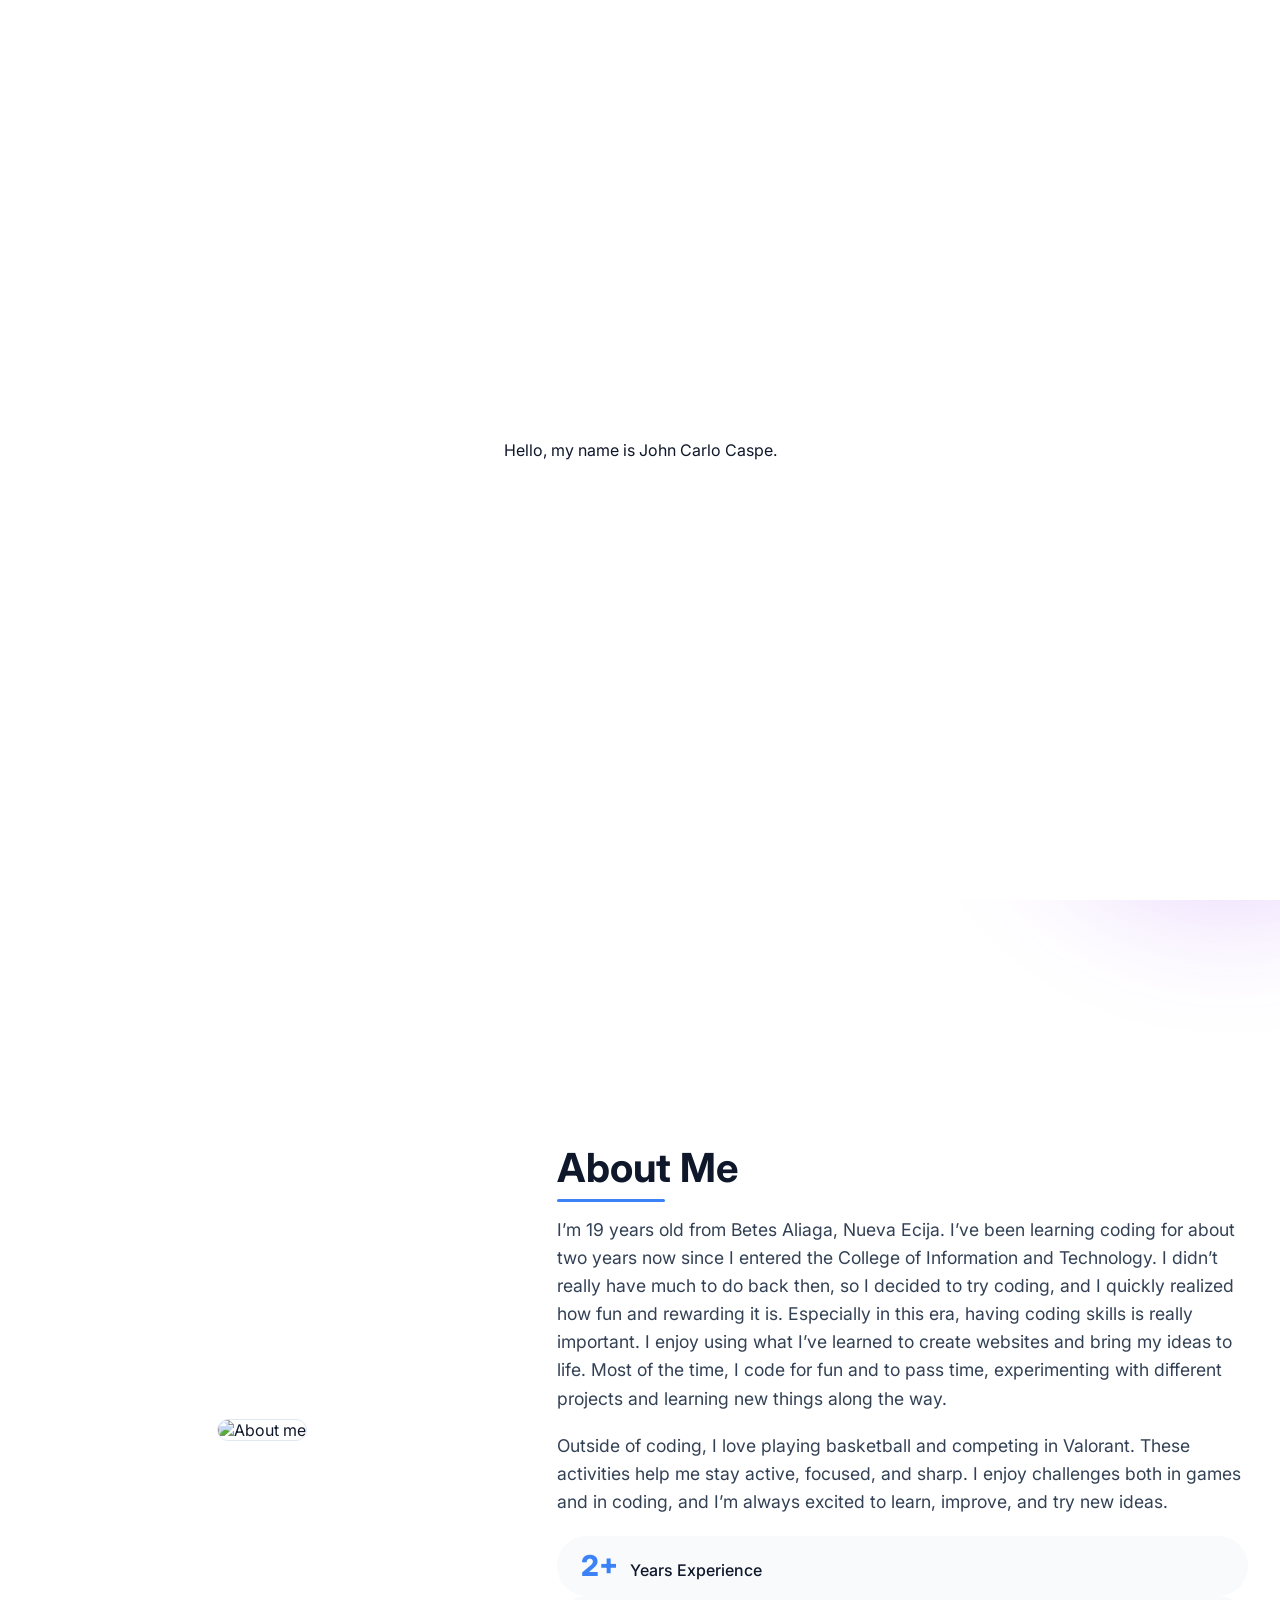
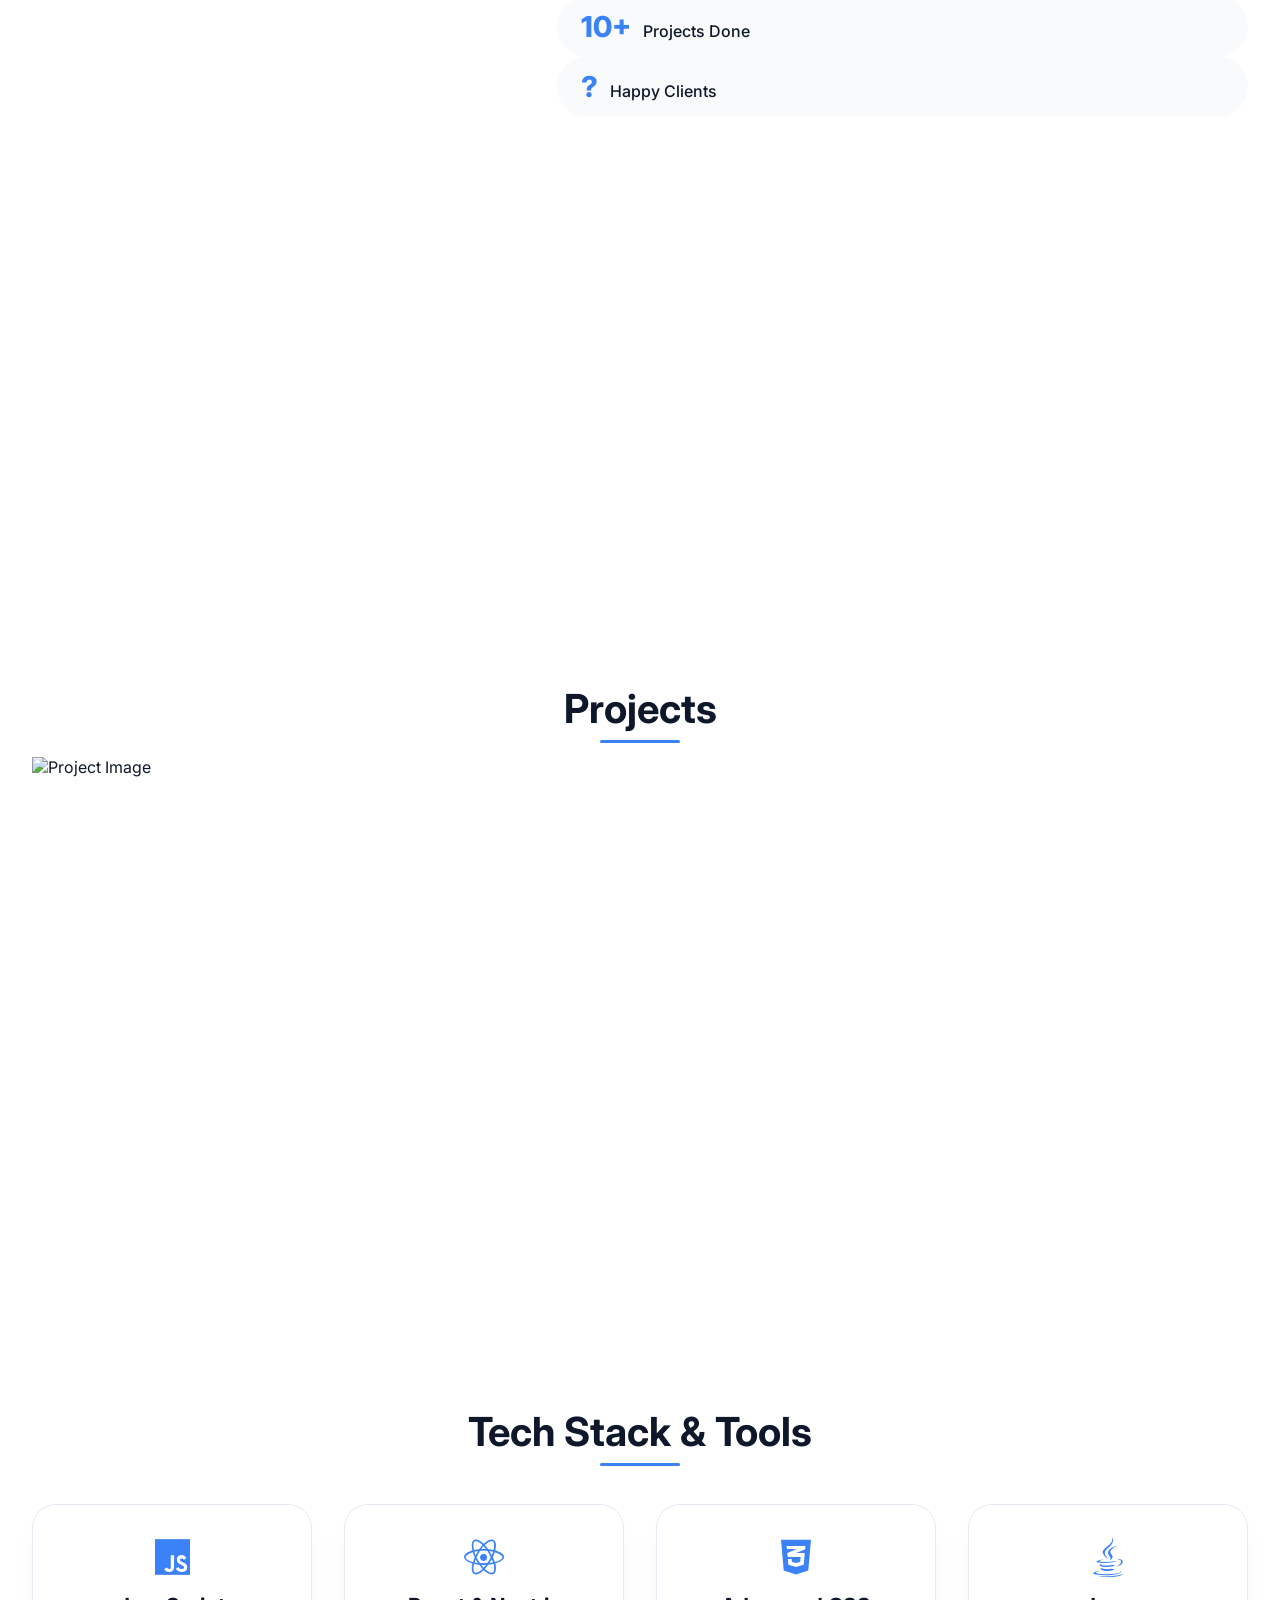
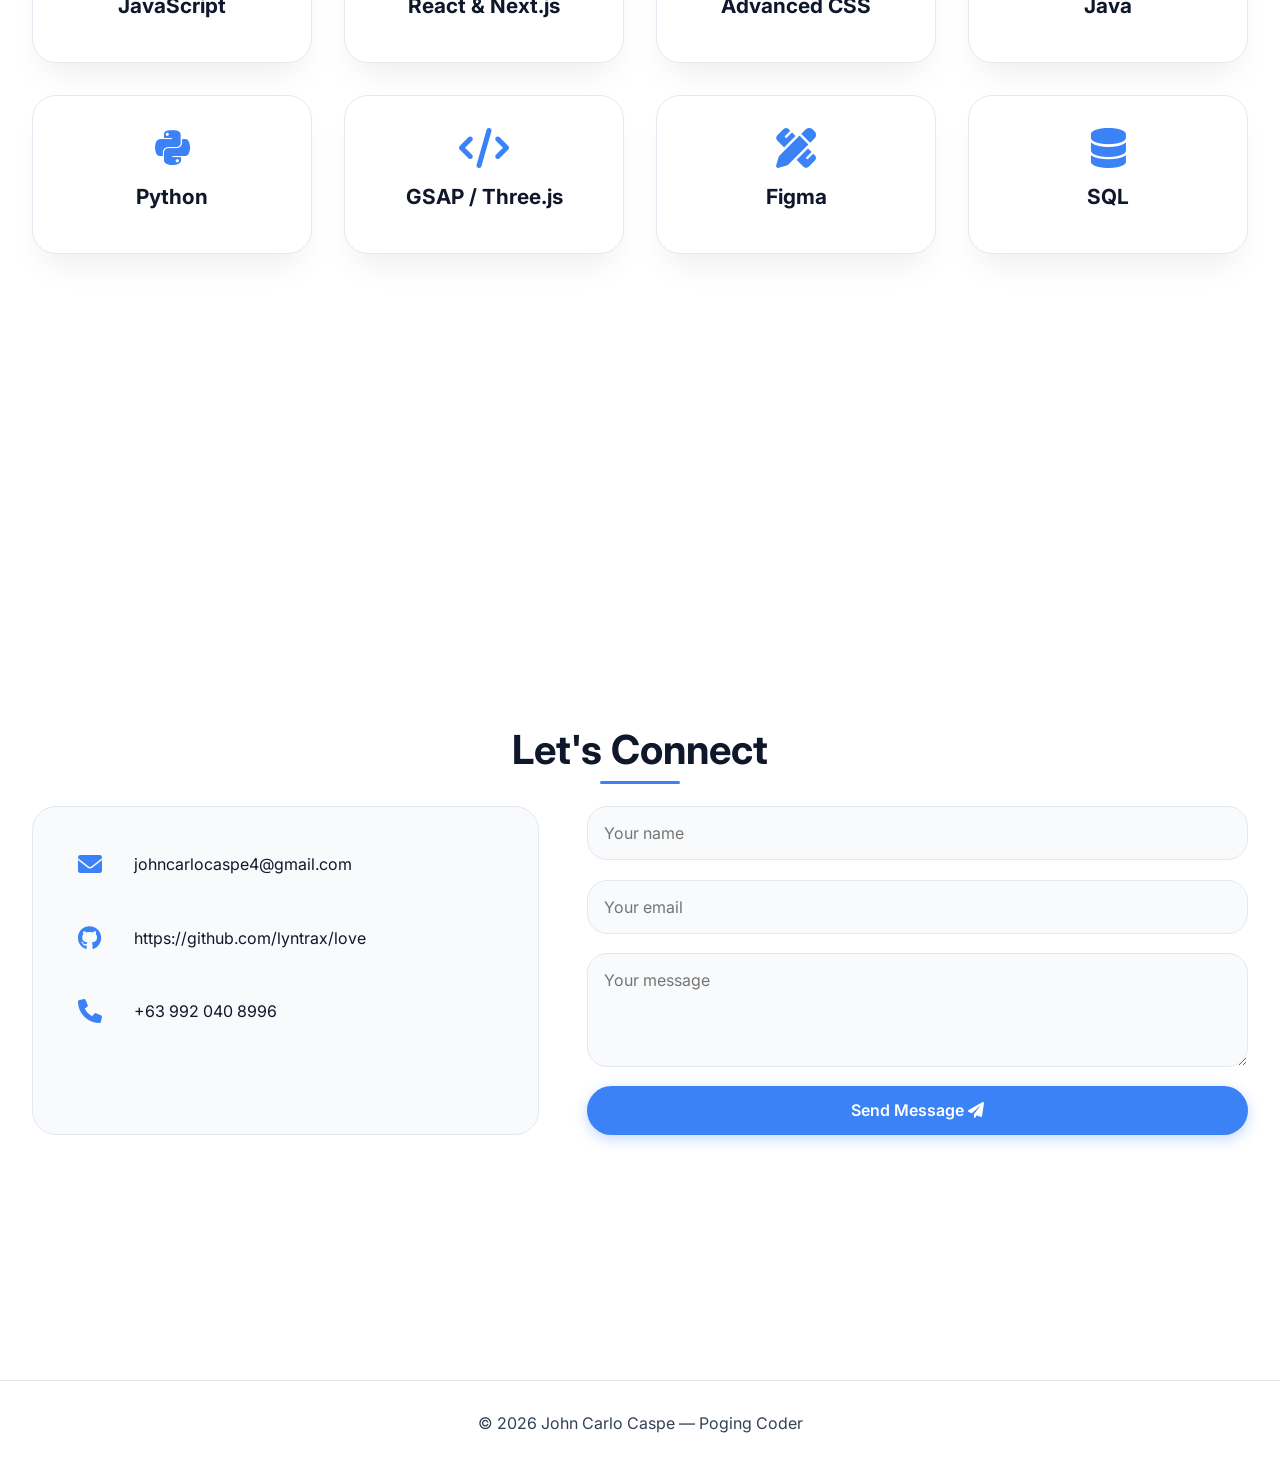
==== main.html @ f290db41 "Update main.html" ====
<!DOCTYPE html>
<html lang="en">
<head>
  <meta charset="UTF-8">
  <meta name="viewport" content="width=device-width, initial-scale=1.0">
  <title>Portfolio</title>

  <link href="https://fonts.googleapis.com/css2?family=Inter:wght@300;400;500;600;700;800&display=swap" rel="stylesheet">
  <link rel="stylesheet" href="https://cdnjs.cloudflare.com/ajax/libs/font-awesome/6.0.0-beta3/css/all.min.css">
  <link rel="stylesheet" href="style.css">
  
  <script src="https://cdnjs.cloudflare.com/ajax/libs/gsap/3.12.5/gsap.min.js"></script>
  <script src="https://cdnjs.cloudflare.com/ajax/libs/gsap/3.12.5/ScrollTrigger.min.js"></script>
  <script src="https://cdnjs.cloudflare.com/ajax/libs/gsap/3.12.5/TextPlugin.min.js"></script>
  <script src="script.js"></script>
</head>

<body class="theme-light">
  <div class="welcome-overlay" id="welcomeOverlay">
    <div class="overlay-name" id="overlayName">Hello, my name is John Carlo Caspe.</div>
  </div>

  <div class="portfolio-website" id="portfolioWebsite">
    <nav class="navigation">
      <ul class="nav-links">
        <li><a class="nav-link" href="#home">Home</a></li>
        <li><a class="nav-link" href="#about">About</a></li>
        <li><a class="nav-link" href="#projects">Projects</a></li>
        <li><a class="nav-link" href="#skills">Skills</a></li>
        <li><a class="nav-link" href="#contact">Contact</a></li>
      </ul>
      <button class="dark-mode-btn" id="darkModeBtn"><i class="fas fa-moon"></i></button>
    </nav>

    <main class="main-content">
      <section id="home" class="section">
        <div class="container">
          <div class="hero-layout">
            <div class="hero-text">
              <h1>Hey, I'm <span class="highlight">John Carlo Caspe</span></h1>
              <div class="typing-text" id="typingText"></div>
              <div class="button-group">
                <button class="btn btn-primary" id="viewProjectsBtn">View My Work</button>
                <button class="btn btn-secondary" id="contactBtnHero">Get In Touch</button>
              </div>
            </div>
            <div class="hero-image">
              <img src="img/FORMAL.jpg" alt="John Carlo Caspe">
            </div>
          </div>
        </div>
      </section>

      <section id="about" class="section">
        <div class="container">
          <div class="about-layout">
            <div class="about-image">
              <img src="img/FORMAL.jpg" alt="About me">
            </div>
            <div class="about-content">
              <h2 class="section-title">About Me</h2>
              <p>I’m 19 years old from Betes Aliaga, Nueva Ecija. I’ve been learning coding for about two years now since I entered the College of Information and Technology. I didn’t really have much to do back then, so I decided to try coding, and I quickly realized how fun and rewarding it is. Especially in this era, having coding skills is really important. I enjoy using what I’ve learned to create websites and bring my ideas to life. Most of the time, I code for fun and to pass time, experimenting with different projects and learning new things along the way.</p>
              <p>Outside of coding, I love playing basketball and competing in Valorant. These activities help me stay active, focused, and sharp. I enjoy challenges both in games and in coding, and I’m always excited to learn, improve, and try new ideas.</p>
              <div class="stat"><span>2+</span> Years Experience</div>
              <div class="stat"><span>10+</span> Projects Done</div>
              <div class="stat"><span>?</span> Happy Clients</div>
            </div>
          </div>
        </div>
      </section>

      <section id="projects" class="section">
        <div class="container">
          <h2 class="section-title text-center">Projects</h2>
          <div class="project-showcase">
            <div class="image-container">
              <img id="projectImage" alt="Project Image" class="project-image" src="https://cdn.dribbble.com/userupload/36637545/file/original-f7558b5de6d27547fd14c6f25e977081.jpg?resize=752x564&vertical=center">
            </div>
          </div>
        </div>
      </section>

      <section id="skills" class="section">
        <div class="container">
          <h2 class="section-title text-center">Tech Stack & Tools</h2>
          <div class="skills-grid">
            <div class="skill-card">
              <i class="fab fa-js"></i>
              <h3>JavaScript</h3>
            </div>
            <div class="skill-card">
              <i class="fab fa-react"></i>
              <h3>React & Next.js</h3>
            </div>
            <div class="skill-card">
              <i class="fab fa-css3-alt"></i>
              <h3>Advanced CSS</h3>
            </div>
            <div class="skill-card">
              <i class="fab fa-java"></i>
              <h3>Java</h3>
            </div>
            <div class="skill-card">
              <i class="fab fa-python"></i>
              <h3>Python</h3>
            </div>
            <div class="skill-card">
              <i class="fas fa-code"></i>
              <h3>GSAP / Three.js</h3>
            </div>
             <div class="skill-card">
              <i class="fas fa-pencil-ruler"></i>
              <h3>Figma</h3>
            </div>
            <div class="skill-card">
              <i class="fas fa-database"></i>
              <h3>SQL</h3>

            </div>
          </div>
        </div>
      </section>

      <section id="contact" class="section">
        <div class="container">
          <h2 class="section-title text-center">Let's Connect</h2>
          <div class="contact-layout">
            <div class="contact-info">
              <div class="contact-item"><i class="fas fa-envelope"></i><span>johncarlocaspe4@gmail.com</span></div>
              <div class="contact-item"><i class="fab fa-github"></i><span>https://github.com/lyntrax/love</span></div>
              <div class="contact-item"><i class="fas fa-phone"></i><span>+63 992 040 8996</span></div>
            </div>
            <form class="contact-form" id="contactForm">
              <input type="text" placeholder="Your name" id="userName">
              <input type="email" placeholder="Your email" id="userEmail">
              <textarea rows="4" placeholder="Your message"></textarea>
              <button type="submit" class="btn btn-primary">
                Send Message <i class="fas fa-paper-plane"></i>
              </button>
            </form>
          </div>
        </div>
      </section>
    </main>

    <footer class="footer">
      <p>© 2026 John Carlo Caspe — Poging Coder</p>
    </footer>

    <div class="shape shape-1"></div>
    <div class="shape shape-2"></div>
  </div>

</body>
</html>
---- style.css ----
* {
    margin: 0;
    padding: 0;
    box-sizing: border-box;
}

:root {
    --bg-color: #ffffff;
    --bg-secondary: #f8fafc;
    --text-color: #0f172a;
    --text-muted: #334155;
    --primary-color: #3b82f6;
    --primary-dark: #2563eb;
    --card-bg: #ffffff;
    --border-color: #e2e8f0;
    --nav-bg: rgba(255, 255, 255, 0.92);
    --shadow: 0 20px 35px -12px rgba(0, 0, 0, 0.08);
}

body.dark-mode {
    --bg-color: #0a0c10;
    --bg-secondary: #111418;
    --text-color: #eef2ff;
    --text-muted: #cbd5e1;
    --primary-color: #60a5fa;
    --primary-dark: #3b82f6;
    --card-bg: #14181f;
    --border-color: #1e2a3a;
    --nav-bg: rgba(15, 23, 42, 0.95);
    --shadow: 0 20px 35px -12px rgba(0, 0, 0, 0.4);
}

body {
    font-family: 'Inter', sans-serif;
    background: var(--bg-color);
    color: var(--text-color);
    transition: background 0.4s ease, color 0.3s ease;
    overflow-x: hidden;
}

.welcome-overlay {
    position: fixed;
    top: 0;
    left: 0;
    width: 100%;
    height: 100%;
    background: var(--bg-color);
    z-index: 10000;
    display: flex;
    align-items: center;
    justify-content: center;
}

.name-large {
    font-size: clamp(2.5rem, 12vw, 5rem);
    font-weight: 800;
    background: linear-gradient(135deg, var(--primary-color), #8b5cf6);
    background-clip: text;
    -webkit-background-clip: text;
    color: transparent;
    opacity: 0;
    transform: scale(0.9);
}

.website {
    opacity: 0;
    visibility: hidden;
}

.navigation {
    position: fixed;
    top: 0;
    left: 0;
    width: 100%;
    padding: 1rem 2rem;
    backdrop-filter: blur(12px);
    background: var(--nav-bg);
    z-index: 1000;
    border-bottom: 1px solid rgba(59, 130, 246, 0.15);
    display: flex;
    justify-content: space-between;
    align-items: center;
    flex-wrap: wrap;
}

.brand {
    font-weight: 800;
    font-size: 1.6rem;
    background: linear-gradient(120deg, var(--primary-color), #a855f7);
    background-clip: text;
    -webkit-background-clip: text;
    color: transparent;
    cursor: pointer;
}

.nav-links {
    display: flex;
    gap: 2rem;
}

.nav-link {
    text-decoration: none;
    font-size: 1rem;
    font-weight: 500;
    color: var(--text-color);
    transition: color 0.2s;
    cursor: pointer;
}

.nav-link:hover {
    color: var(--primary-color);
}

.dark-mode-btn {
    background: var(--bg-secondary);
    border: none;
    font-size: 1.3rem;
    cursor: pointer;
    border-radius: 50%;
    width: 42px;
    height: 42px;
    display: flex;
    align-items: center;
    justify-content: center;
    color: var(--text-color);
    transition: transform 0.2s;
}

.main-content {
    margin-top: 80px;
}

.section {
    padding: 80px 2rem;
    min-height: 100vh;
    display: flex;
    align-items: center;
    justify-content: center;
}

.container {
    max-width: 1300px;
    width: 100%;
    margin: 0 auto;
}

.hero-layout {
    display: flex;
    align-items: center;
    gap: 4rem;
    flex-wrap: wrap;
}

.hero-text {
    flex: 1.2;
}

.hero-text h1 {
    font-size: clamp(2.5rem, 6vw, 4.5rem);
    font-weight: 800;
    line-height: 1.2;
}

.highlight {
    color: var(--primary-color);
}

.typing-text {
    font-size: 1.8rem;
    font-weight: 500;
    color: var(--text-muted);
    margin-top: 1rem;
    min-height: 4rem;
}

.button-group {
    margin-top: 2.5rem;
    display: flex;
    gap: 1.2rem;
    flex-wrap: wrap;
}

.btn {
    padding: 0.9rem 2rem;
    border-radius: 40px;
    font-weight: 600;
    font-family: inherit;
    border: none;
    font-size: 1rem;
    cursor: pointer;
    transition: all 0.3s ease;
}

.btn-primary {
    background: var(--primary-color);
    color: white;
    box-shadow: 0 4px 14px rgba(59, 130, 246, 0.3);
}

.btn-secondary {
    background: transparent;
    border: 2px solid var(--primary-color);
    color: var(--primary-color);
}

.btn-primary:hover,
.btn-secondary:hover {
    transform: translateY(-4px);
    filter: brightness(1.05);
}

.hero-image {
    flex: 0.8;
    text-align: center;
}

.hero-image img {
    width: 100%;
    max-width: 320px;
    border-radius: 50%;
    aspect-ratio: 1;
    object-fit: cover;
    border: 4px solid var(--primary-color);
    box-shadow: var(--shadow);
}

.about-layout {
    display: flex;
    align-items: center;
    gap: 4rem;
    flex-wrap: wrap;
}

.about-image {
    flex: 1;
    text-align: center;
}

.about-image img {
    width: 100%;
    max-width: 380px;
    border-radius: 32px;
    box-shadow: var(--shadow);
    border: 1px solid var(--border-color);
}

.about-content {
    flex: 1.5;
}

.section-title {
    font-size: 2.5rem;
    font-weight: 700;
    margin-bottom: 1.5rem;
    position: relative;
    display: inline-block;
}

.section-title::after {
    content: '';
    position: absolute;
    bottom: -10px;
    left: 0;
    width: 60%;
    height: 3px;
    background: var(--primary-color);
    border-radius: 5px;
}

.text-center {
    display: block;
    text-align: center;
}

.text-center::after {
    left: 50%;
    transform: translateX(-50%);
    width: 80px;
}

.about-content p {
    font-size: 1.1rem;
    line-height: 1.6;
    color: var(--text-muted);
    margin-bottom: 1.2rem;
}

.stats-container {
    display: flex;
    gap: 2rem;
    margin-top: 2rem;
    flex-wrap: wrap;
}

.stat {
    background: var(--bg-secondary);
    padding: 0.8rem 1.5rem;
    border-radius: 60px;
    font-weight: 500;
}

.stat span {
    font-size: 1.8rem;
    font-weight: 800;
    color: var(--primary-color);
    margin-right: 8px;
}

.projects-grid {
    display: grid;
    grid-template-columns: repeat(auto-fit, minmax(300px, 1fr));
    gap: 2rem;
    margin-top: 3rem;
}

.project-card {
    text-decoration: none;
    margin: 0 auto;
    color: inherit;
    display: block;
    cursor: pointer;
    width: 70%;
}

.project-card a {
    background: var(--card-bg);
    border: 1px solid var(--border-color);
    border-radius: 24px;
    padding: 2rem;
    transition: all 0.3s ease;
    text-align: center;
    box-shadow: var(--shadow);
}

.project-card:hover {
    transform: translateY(-8px);
    border-color: var(--primary-color);
}

.project-card i {
    font-size: 2.5rem;
    color: var(--primary-color);
    margin-bottom: 1rem;
}

.project-card h3 {
    margin-bottom: 0.75rem;
    font-size: 1.3rem;
}

.project-card p {
    color: var(--text-muted);
    line-height: 1.5;
}

.skills-grid {
    display: grid;
    grid-template-columns: repeat(auto-fit, minmax(280px, 1fr));
    gap: 2rem;
    margin-top: 3rem;
}

.skill-card {
    background: var(--card-bg);
    border: 1px solid var(--border-color);
    border-radius: 24px;
    padding: 2rem;
    transition: all 0.3s ease;
    text-align: center;
    box-shadow: var(--shadow);
}

.skill-card:hover {
    transform: translateY(-8px);
    border-color: var(--primary-color);
}

.skill-card i {
    font-size: 2.5rem;
    color: var(--primary-color);
    margin-bottom: 1rem;
}

.skill-card h3 {
    margin-bottom: 0.75rem;
    font-size: 1.3rem;
}

.skill-card p {
    color: var(--text-muted);
    font-size: 0.95rem;
}

.contact-layout {
    display: flex;
    gap: 3rem;
    margin-top: 2rem;
    flex-wrap: wrap;
    justify-content: center;
}

.contact-info {
    flex: 1;
    min-width: 250px;
    background: var(--bg-secondary);
    padding: 2rem;
    border-radius: 24px;
    border: 1px solid var(--border-color);
}

.contact-item {
    display: flex;
    align-items: center;
    gap: 1rem;
    margin-bottom: 1.5rem;
    padding: 0.8rem;
    border-radius: 12px;
}

.contact-item i {
    font-size: 1.5rem;
    color: var(--primary-color);
    width: 40px;
}

.contact-form {
    flex: 1.5;
    display: flex;
    flex-direction: column;
    gap: 1.2rem;
    min-width: 280px;
}

.contact-form input,
.contact-form textarea {
    padding: 1rem;
    border-radius: 20px;
    border: 1px solid var(--border-color);
    background: var(--bg-secondary);
    color: var(--text-color);
    font-family: inherit;
    font-size: 1rem;
}

.contact-form input:focus,
.contact-form textarea:focus {
    outline: none;
    border-color: var(--primary-color);
    box-shadow: 0 0 0 3px rgba(59, 130, 246, 0.2);
}

.footer {
    text-align: center;
    padding: 2rem;
    border-top: 1px solid var(--border-color);
    color: var(--text-muted);
}

.shape {
    position: fixed;
    z-index: -1;
    border-radius: 50%;
    filter: blur(70px);
    opacity: 0.3;
    pointer-events: none;
}

.shape-1 {
    background: #3b82f6;
    width: 300px;
    height: 300px;
    top: 10%;
    left: -100px;
}

.shape-2 {
    background: #a855f7;
    width: 400px;
    height: 400px;
    bottom: 0;
    right: -150px;
}

@media (max-width: 768px) {
    .navigation {
        flex-direction: column;
        gap: 1rem;
        padding: 1rem;
    }
    .nav-links {
        gap: 1rem;
        flex-wrap: wrap;
        justify-content: center;
    }
    .hero-layout,
    .about-layout {
        flex-direction: column-reverse;
        text-align: center;
    }
    .about-layout {
        flex-direction: column;
    }
    .button-group {
        justify-content: center;
    }
    .typing-text {
        font-size: 1.3rem;
    }
    .section {
        padding: 60px 1.5rem;
    }
    .stats-container {
        justify-content: center;
    }
    .projects-grid,
    .skills-grid {
        grid-template-columns: 1fr;
    }
}
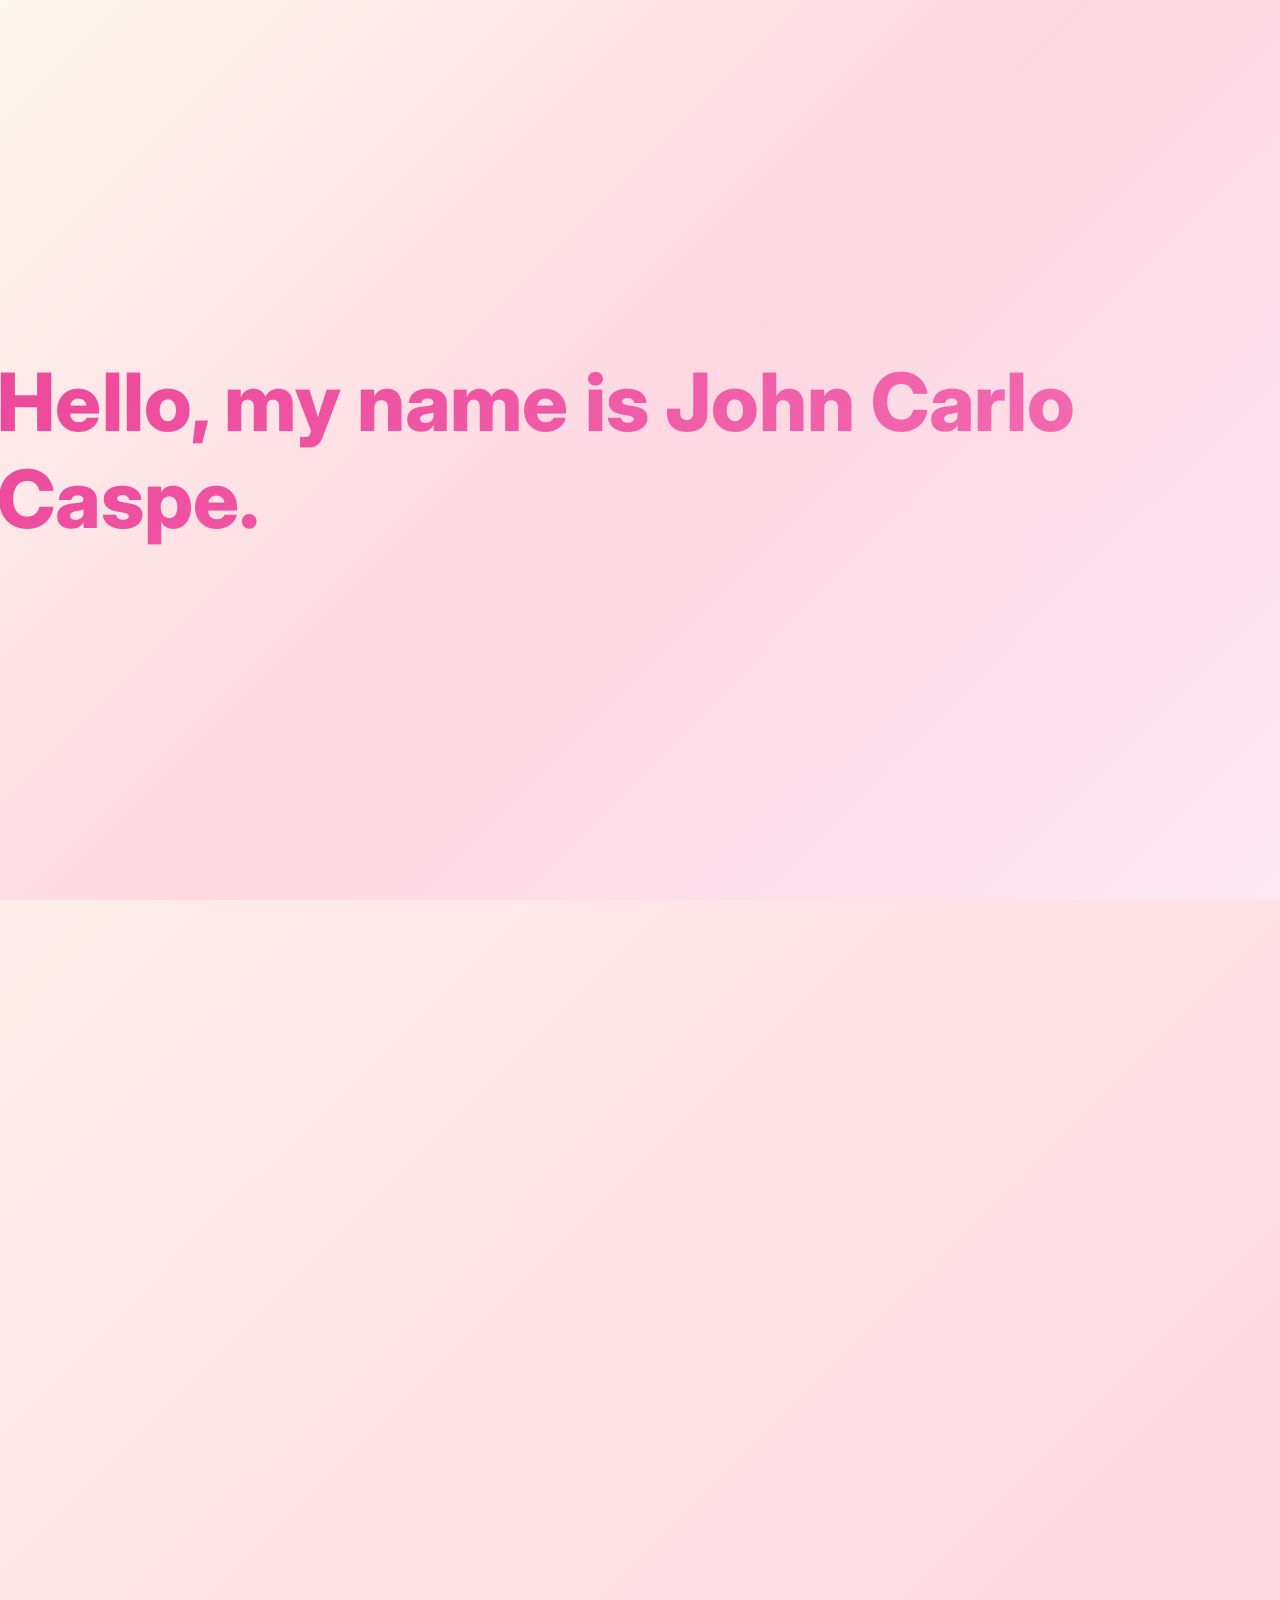
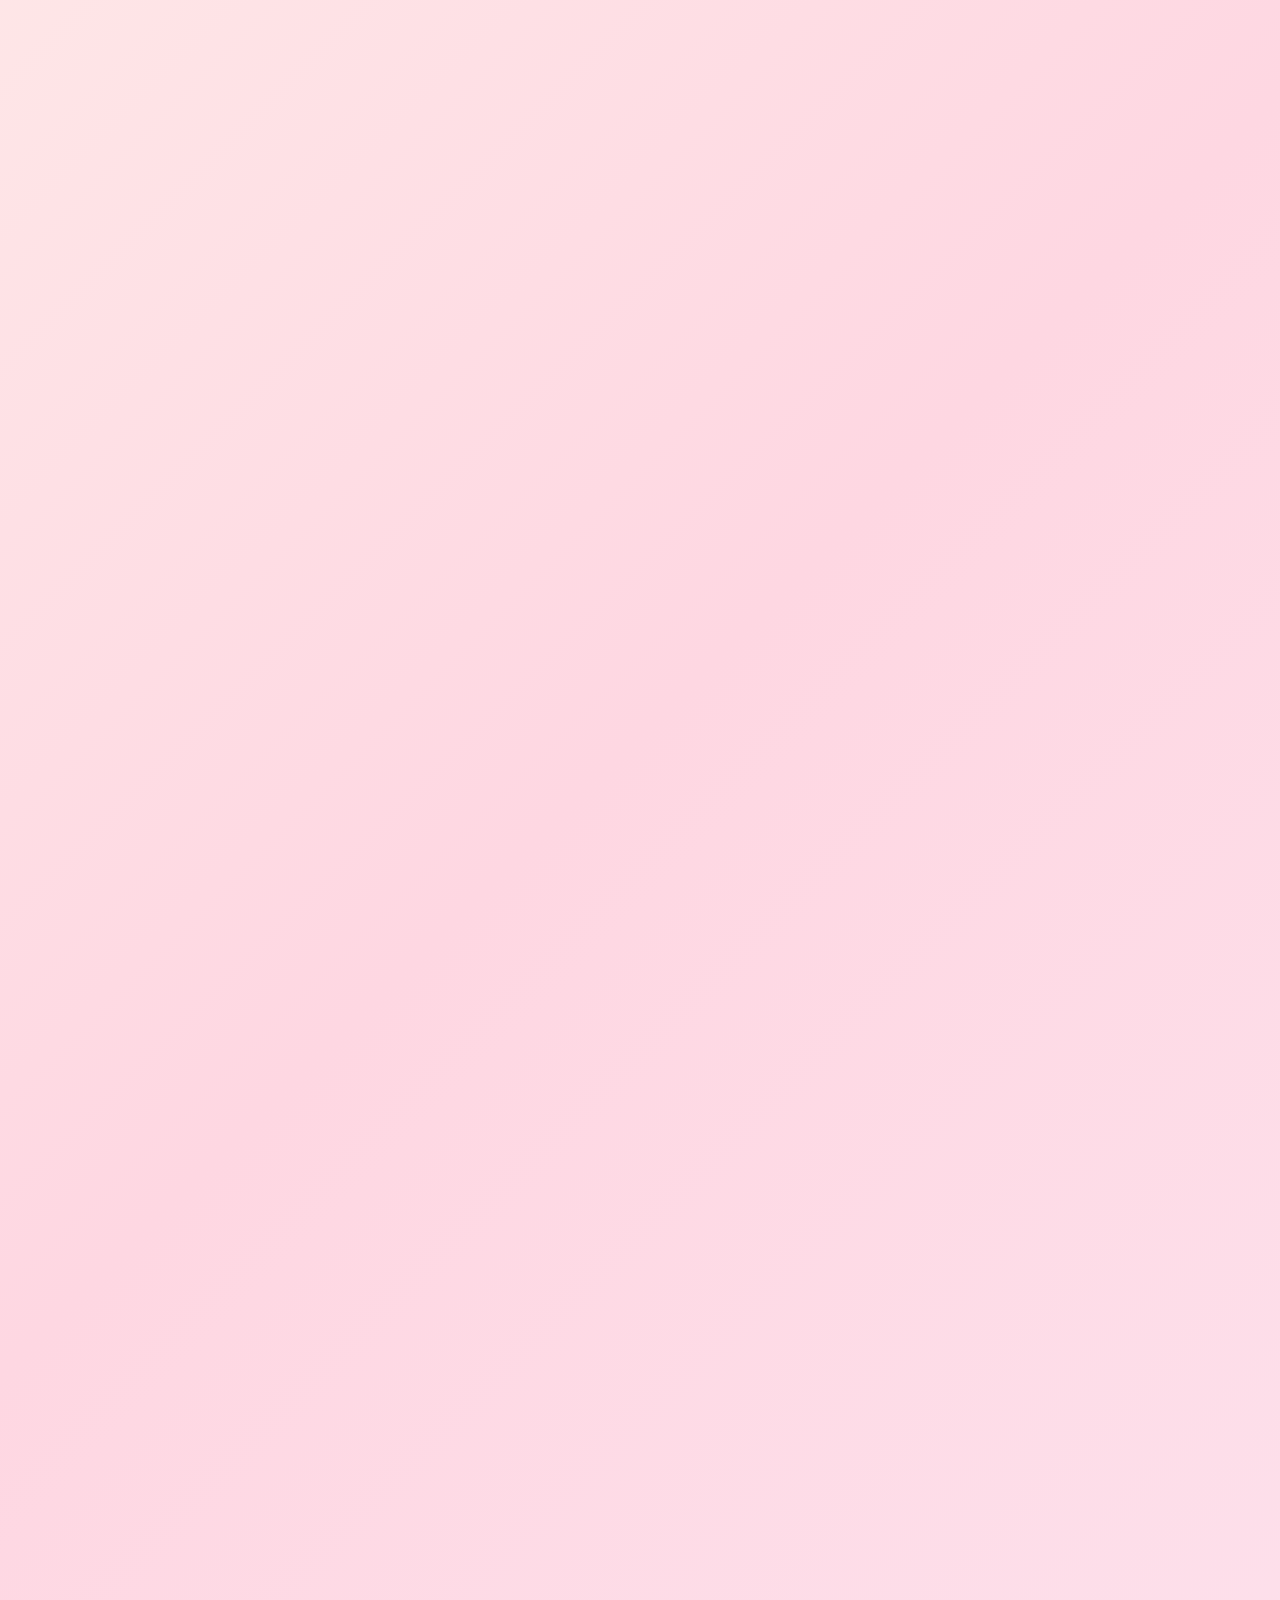
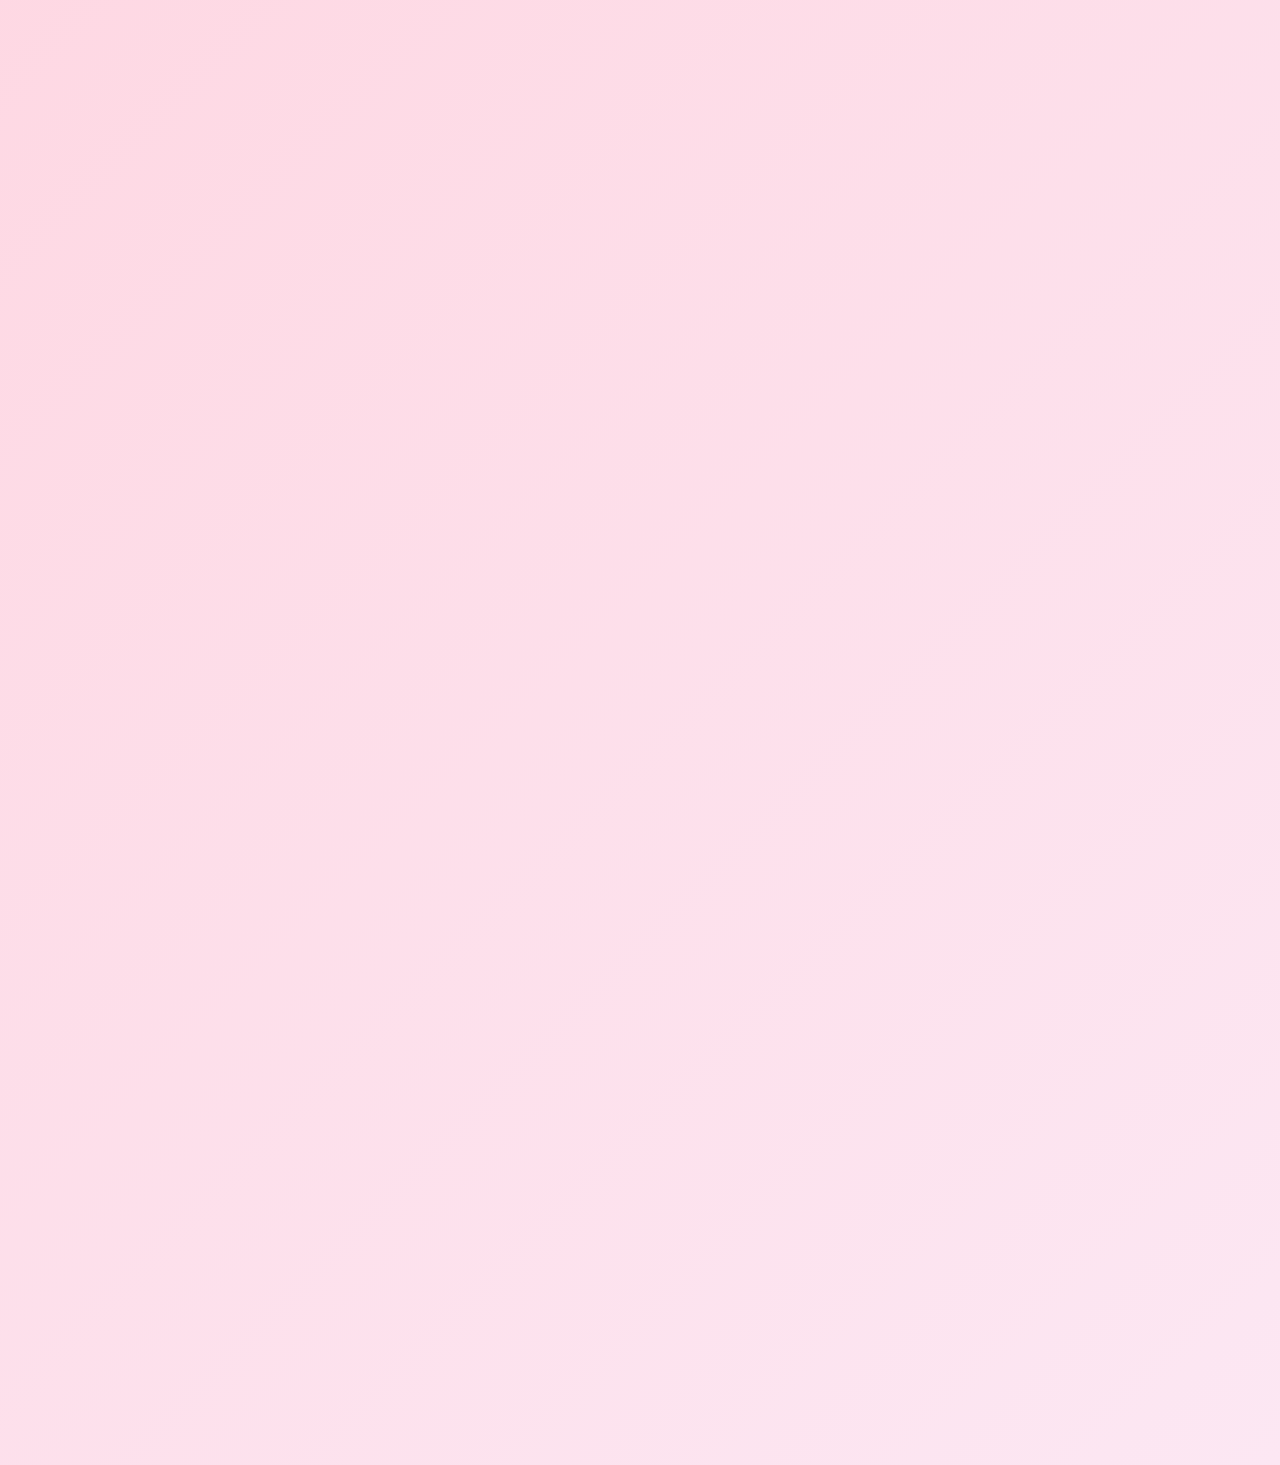
==== commit 0d507e50: "Update main.html" ====
--- a/main.html
+++ b/main.html
@@ -45,7 +45,7 @@
               </div>
             </div>
             <div class="hero-image">
-              <img src="img/FORMAL.jpg" alt="John Carlo Caspe">
+              <img src="FORMAL.jpg" alt="John Carlo Caspe">
             </div>
           </div>
         </div>
@@ -55,7 +55,7 @@
         <div class="container">
           <div class="about-layout">
             <div class="about-image">
-              <img src="img/FORMAL.jpg" alt="About me">
+              <img src="FORMAL.jpg" alt="About me">
             </div>
             <div class="about-content">
               <h2 class="section-title">About Me</h2>
--- a/style.css
+++ b/style.css
@@ -1,519 +1,709 @@
 * {
-    margin: 0;
-    padding: 0;
-    box-sizing: border-box;
+  margin: 0;
+  padding: 0;
+  box-sizing: border-box;
 }
 
 :root {
-    --bg-color: #ffffff;
-    --bg-secondary: #f8fafc;
-    --text-color: #0f172a;
-    --text-muted: #334155;
-    --primary-color: #3b82f6;
-    --primary-dark: #2563eb;
-    --card-bg: #ffffff;
-    --border-color: #e2e8f0;
-    --nav-bg: rgba(255, 255, 255, 0.92);
-    --shadow: 0 20px 35px -12px rgba(0, 0, 0, 0.08);
-}
-
-body.dark-mode {
-    --bg-color: #0a0c10;
-    --bg-secondary: #111418;
-    --text-color: #eef2ff;
-    --text-muted: #cbd5e1;
-    --primary-color: #60a5fa;
-    --primary-dark: #3b82f6;
-    --card-bg: #14181f;
-    --border-color: #1e2a3a;
-    --nav-bg: rgba(15, 23, 42, 0.95);
-    --shadow: 0 20px 35px -12px rgba(0, 0, 0, 0.4);
+  --bg-color: linear-gradient(135deg, #fef7ed 0%, #fed7e2 50%, #fce7f3 100%);
+  --bg-secondary: #fef7ed;
+  --text-color:  #9d174d;
+  --text-muted: #ec4899;
+  --primary: #ec4899;
+  --primary-dark: #db2777;
+  --secondary: #f472b6;
+  --accent: #fb7185;
+  --accent-glow: rgba(236, 72, 153, 0.35);
+  --card-bg: #ffffff;
+  --panel-bg: #fef7ed;
+  --border-color: #fed7e2;
+  --nav-bg: rgba(255, 255, 255, 0.9);
+  --shadow: 0 28px 60px -30px rgba(146, 64, 14, 0.15);
+  --glow: 0 0 24px rgba(236, 72, 153, 0.12);
+  --hover-glow: rgba(236, 72, 153, 0.18);
+}
+
+body.theme-dark {
+  --bg-color: linear-gradient(135deg, #0f0a19 0%, #1a0b2e 50%, #2d1b69 100%);
+  --bg-secondary: #1a0b2e;
+  --text-color: #f3f4f6;
+  --text-muted: #9ca3af;
+  --primary: #6a00ff;
+  --primary-dark: #9333ea;
+  --secondary: #b983ff;
+  --accent: #c084fc;
+  --accent-glow: rgba(106, 0, 255, 0.4);
+  --card-bg: rgba(26, 11, 46, 0.8);
+  --panel-bg: rgba(26, 11, 46, 0.9);
+  --border-color: rgba(106, 0, 255, 0.2);
+  --nav-bg: rgba(15, 10, 25, 0.9);
+  --shadow: 0 30px 80px -40px rgba(0, 0, 0, 0.8);
+  --glow: 0 0 30px rgba(106, 0, 255, 0.3);
+  --hover-glow: rgba(106, 0, 255, 0.4);
 }
 
 body {
-    font-family: 'Inter', sans-serif;
-    background: var(--bg-color);
-    color: var(--text-color);
-    transition: background 0.4s ease, color 0.3s ease;
-    overflow-x: hidden;
+  font-family: 'Inter', sans-serif;
+  background: var(--bg-color);
+  color: var(--text-color);
+  transition: background 0.45s ease, color 0.35s ease;
+  overflow-x: hidden;
+}
+
+body::before {
+  content: '';
+  position: fixed;
+  inset: 0;
+  background-image: radial-gradient(circle at 20% 20%, rgba(236, 72, 153, 0.08), transparent 18%),
+                    radial-gradient(circle at 80% 10%, rgba(244, 114, 182, 0.06), transparent 14%),
+                    linear-gradient(135deg, transparent 20%, rgba(255,255,255,0.02) 21%, transparent 22%),
+                    linear-gradient(45deg, transparent 21%, rgba(251, 113, 133, 0.03) 22%, transparent 23%);
+  pointer-events: none;
+  opacity: 0.8;
+}
+
+body.theme-dark::before {
+  opacity: 0.85;
+  background-image: radial-gradient(circle at 15% 20%, rgba(106, 0, 255, 0.15), transparent 16%),
+                    radial-gradient(circle at 85% 12%, rgba(185, 131, 255, 0.12), transparent 13%),
+                    radial-gradient(circle at 30% 70%, rgba(185, 131, 255, 0.1), transparent 14%);
 }
 
 .welcome-overlay {
-    position: fixed;
-    top: 0;
-    left: 0;
-    width: 100%;
-    height: 100%;
-    background: var(--bg-color);
-    z-index: 10000;
-    display: flex;
-    align-items: center;
-    justify-content: center;
-}
-
-.name-large {
-    font-size: clamp(2.5rem, 12vw, 5rem);
-    font-weight: 800;
-    background: linear-gradient(135deg, var(--primary-color), #8b5cf6);
-    background-clip: text;
-    -webkit-background-clip: text;
-    color: transparent;
-    opacity: 0;
-    transform: scale(0.9);
-}
-
-.website {
-    opacity: 0;
-    visibility: hidden;
+  position: fixed;
+  top: 0;
+  left: 0;
+  width: 100%;
+  height: 100%;
+  background: var(--bg-color);
+  z-index: 10000;
+  display: flex;
+  align-items: center;
+  justify-content: center;
+}
+
+.overlay-name {
+  font-size: clamp(2.5rem, 12vw, 5rem);
+  font-weight: 800;
+  background: linear-gradient(135deg, var(--primary), var(--secondary));
+  background-clip: text;
+  -webkit-background-clip: text;
+  color: transparent;
+  opacity: 0;
+  transform: scale(0.9);
+}
+
+.portfolio-website {
+  opacity: 0;
+  visibility: hidden;
 }
 
 .navigation {
-    position: fixed;
-    top: 0;
-    left: 0;
-    width: 100%;
-    padding: 1rem 2rem;
-    backdrop-filter: blur(12px);
-    background: var(--nav-bg);
-    z-index: 1000;
-    border-bottom: 1px solid rgba(59, 130, 246, 0.15);
-    display: flex;
-    justify-content: space-between;
-    align-items: center;
-    flex-wrap: wrap;
-}
-
-.brand {
-    font-weight: 800;
-    font-size: 1.6rem;
-    background: linear-gradient(120deg, var(--primary-color), #a855f7);
-    background-clip: text;
-    -webkit-background-clip: text;
-    color: transparent;
-    cursor: pointer;
-}
-
-.nav-links {
-    display: flex;
-    gap: 2rem;
+  position: fixed;
+  top: 0;
+  left: 0;
+  width: 100%;
+  padding: 1rem 2rem;
+  backdrop-filter: blur(12px);
+  background: var(--nav-bg);
+  z-index: 1000;
+  border-bottom: 1px solid rgba(236, 72, 153, 0.15);
+  display: flex;
+  justify-content: space-between;
+  align-items: center;
+  flex-wrap: wrap;
+  transition: background 0.4s ease, border-color 0.4s ease;
+}
+
+body.theme-dark .navigation {
+  backdrop-filter: blur(20px);
+  box-shadow: 0 0 40px rgba(106, 0, 255, 0.1);
+}
+
+ul.nav-links {
+  display: flex;
+  gap: 2rem;
+  margin: 0 auto;
+  padding: 0;
+  list-style: none;
+}
+
+ul.nav-links li {
+  display: flex;
 }
 
 .nav-link {
-    text-decoration: none;
-    font-size: 1rem;
-    font-weight: 500;
-    color: var(--text-color);
-    transition: color 0.2s;
-    cursor: pointer;
+  text-decoration: none;
+  font-size: 1.3rem;
+  font-weight: 500;
+  color: var(--text-color);
+  transition: color 0.3s ease;
+  cursor: pointer;
 }
 
 .nav-link:hover {
-    color: var(--primary-color);
+  color: var(--primary);
+}
+
+body.theme-dark .nav-link:hover {
+  text-shadow: 0 0 10px var(--primary);
 }
 
 .dark-mode-btn {
-    background: var(--bg-secondary);
-    border: none;
-    font-size: 1.3rem;
-    cursor: pointer;
-    border-radius: 50%;
-    width: 42px;
-    height: 42px;
-    display: flex;
-    align-items: center;
-    justify-content: center;
-    color: var(--text-color);
-    transition: transform 0.2s;
+  background: var(--bg-secondary);
+  border: none;
+  font-size: 1.3rem;
+  cursor: pointer;
+  border-radius: 50%;
+  width: 42px;
+  height: 42px;
+  display: flex;
+  align-items: center;
+  justify-content: center;
+  color: var(--text-color);
 }
 
 .main-content {
-    margin-top: 80px;
+  margin-top: 80px;
 }
 
 .section {
-    padding: 80px 2rem;
-    min-height: 100vh;
-    display: flex;
-    align-items: center;
-    justify-content: center;
+  padding: 80px 2rem;
+  min-height: 100vh;
+  display: flex;
+  align-items: center;
+  justify-content: center;
 }
 
 .container {
-    max-width: 1300px;
-    width: 100%;
-    margin: 0 auto;
+  max-width: 1300px;
+  width: 100%;
+  margin: 0 auto;
 }
 
 .hero-layout {
-    display: flex;
-    align-items: center;
-    gap: 4rem;
-    flex-wrap: wrap;
+  display: flex;
+  align-items: center;
+  gap: 4rem;
+  flex-wrap: wrap;
 }
 
 .hero-text {
-    flex: 1.2;
+  flex: 1.2;
 }
 
 .hero-text h1 {
-    font-size: clamp(2.5rem, 6vw, 4.5rem);
-    font-weight: 800;
-    line-height: 1.2;
+  font-size: clamp(2.5rem, 6vw, 4.5rem);
+  font-weight: 800;
+  line-height: 1.2;
 }
 
 .highlight {
-    color: var(--primary-color);
+  color: var(--primary);
 }
 
 .typing-text {
-    font-size: 1.8rem;
-    font-weight: 500;
-    color: var(--text-muted);
-    margin-top: 1rem;
-    min-height: 4rem;
+  font-size: 1.8rem;
+  font-weight: 500;
+  color: var(--text-muted);
+  margin-top: 1rem;
+  min-height: 4rem;
 }
 
 .button-group {
-    margin-top: 2.5rem;
-    display: flex;
-    gap: 1.2rem;
-    flex-wrap: wrap;
+  margin-top: 2.5rem;
+  display: flex;
+  gap: 1.2rem;
+  flex-wrap: wrap;
 }
 
 .btn {
-    padding: 0.9rem 2rem;
-    border-radius: 40px;
-    font-weight: 600;
-    font-family: inherit;
-    border: none;
-    font-size: 1rem;
-    cursor: pointer;
-    transition: all 0.3s ease;
+  padding: 0.9rem 2rem;
+  border-radius: 40px;
+  font-weight: 600;
+  font-family: inherit;
+  border: none;
+  font-size: 1rem;
+  cursor: pointer;
+  transition: filter 0.2s, background 0.2s, border-color 0.2s, color 0.2s;
 }
 
 .btn-primary {
-    background: var(--primary-color);
-    color: white;
-    box-shadow: 0 4px 14px rgba(59, 130, 246, 0.3);
+  background: var(--primary);
+  color: white;
+  box-shadow: 0 4px 14px rgba(236, 72, 153, 0.3);
 }
 
 .btn-secondary {
-    background: transparent;
-    border: 2px solid var(--primary-color);
-    color: var(--primary-color);
+  background: transparent;
+  border: 2px solid var(--primary);
+  color: var(--primary);    
+}
+
+.btn-primary:hover {
+  background: var(--primary-dark);
+}
+
+.btn-secondary:hover {
+  background: rgb(255, 255, 255);  
 }
 
 .btn-primary:hover,
 .btn-secondary:hover {
-    transform: translateY(-4px);
-    filter: brightness(1.05);
+  filter: brightness(1.05);
+}
+
+body.theme-dark .btn-primary {
+  box-shadow: var(--glow);
+}
+
+body.theme-dark .btn-secondary {
+  border-color: var(--primary);
+  box-shadow: 0 0 20px rgba(106, 0, 255, 0.2);
+}
+
+body.theme-dark .btn-primary:hover,
+body.theme-dark .btn-secondary:hover {
+  box-shadow: 0 0 30px var(--primary);
 }
 
 .hero-image {
-    flex: 0.8;
-    text-align: center;
+  flex: 0.8;
+  text-align: center;
 }
 
 .hero-image img {
-    width: 100%;
-    max-width: 320px;
-    border-radius: 50%;
-    aspect-ratio: 1;
-    object-fit: cover;
-    border: 4px solid var(--primary-color);
-    box-shadow: var(--shadow);
+  width: 100%;
+  max-width: 320px;
+  border-radius: 50%;
+  aspect-ratio: 1;
+  object-fit: cover;
+  border: 4px solid var(--accent);
+  box-shadow: var(--shadow);
 }
 
 .about-layout {
-    display: flex;
-    align-items: center;
-    gap: 4rem;
-    flex-wrap: wrap;
+  display: flex;
+  align-items: center;
+  gap: 4rem;
+  flex-wrap: wrap;
 }
 
 .about-image {
-    flex: 1;
-    text-align: center;
+  flex: 1;
+  text-align: center;
 }
 
 .about-image img {
-    width: 100%;
-    max-width: 380px;
-    border-radius: 32px;
-    box-shadow: var(--shadow);
-    border: 1px solid var(--border-color);
+  width: 100%;
+  max-width: 380px;
+  border-radius: 32px;
+  box-shadow: var(--shadow);
+  border: 1px solid var(--border-color);
 }
 
 .about-content {
-    flex: 1.5;
+  flex: 1.5;
 }
 
 .section-title {
-    font-size: 2.5rem;
-    font-weight: 700;
-    margin-bottom: 1.5rem;
-    position: relative;
-    display: inline-block;
+  font-size: 2.5rem;
+  font-weight: 700;
+  margin-bottom: 1.5rem;
+  position: relative;
+  display: inline-block;
 }
 
 .section-title::after {
-    content: '';
-    position: absolute;
-    bottom: -10px;
-    left: 0;
-    width: 60%;
-    height: 3px;
-    background: var(--primary-color);
-    border-radius: 5px;
+  content: '';
+  position: absolute;
+  bottom: -10px;
+  left: 0;
+  width: 60%;
+  height: 3px;
+  background: var(--primary);
+  border-radius: 5px;
 }
 
 .text-center {
-    display: block;
-    text-align: center;
+  display: block;
+  text-align: center;
 }
 
 .text-center::after {
-    left: 50%;
-    transform: translateX(-50%);
-    width: 80px;
+  left: 50%;
+  transform: translateX(-50%);
+  width: 80px;
 }
 
 .about-content p {
-    font-size: 1.1rem;
-    line-height: 1.6;
-    color: var(--text-muted);
-    margin-bottom: 1.2rem;
-}
-
-.stats-container {
-    display: flex;
-    gap: 2rem;
-    margin-top: 2rem;
-    flex-wrap: wrap;
+  font-size: 1.1rem;
+  line-height: 1.6;
+  color: var(--text-muted);
+  margin-bottom: 1.2rem;
 }
 
 .stat {
-    background: var(--bg-secondary);
-    padding: 0.8rem 1.5rem;
-    border-radius: 60px;
-    font-weight: 500;
+  background: var(--bg-secondary);
+  padding: 0.8rem 1.5rem;
+  border-radius: 60px;
+  font-weight: 500;
+  display: inline-block;
+  margin-right: 1rem;
+  margin-top: 0.5rem;
 }
 
 .stat span {
-    font-size: 1.8rem;
-    font-weight: 800;
-    color: var(--primary-color);
-    margin-right: 8px;
-}
-
-.projects-grid {
-    display: grid;
-    grid-template-columns: repeat(auto-fit, minmax(300px, 1fr));
-    gap: 2rem;
-    margin-top: 3rem;
-}
-
-.project-card {
-    text-decoration: none;
-    margin: 0 auto;
-    color: inherit;
-    display: block;
-    cursor: pointer;
-    width: 70%;
-}
-
-.project-card a {
-    background: var(--card-bg);
-    border: 1px solid var(--border-color);
-    border-radius: 24px;
-    padding: 2rem;
-    transition: all 0.3s ease;
-    text-align: center;
-    box-shadow: var(--shadow);
-}
-
-.project-card:hover {
-    transform: translateY(-8px);
-    border-color: var(--primary-color);
-}
-
-.project-card i {
-    font-size: 2.5rem;
-    color: var(--primary-color);
-    margin-bottom: 1rem;
-}
-
-.project-card h3 {
-    margin-bottom: 0.75rem;
-    font-size: 1.3rem;
-}
-
-.project-card p {
-    color: var(--text-muted);
-    line-height: 1.5;
+  font-size: 1.8rem;
+  font-weight: 800;
+  color: var(--primary);
+  margin-right: 8px;
+}
+
+.project-showcase {
+  display: flex;
+  flex-direction: column;
+  align-items: center;
+  margin-top: 2rem;
+}
+
+.image-container {
+  max-width: 800px;
+  width: 100%;
+  margin: 0 auto;
+  border-radius: 24px;
+  overflow: hidden;
+  box-shadow: var(--shadow);
+  cursor: pointer;
+}
+
+.project-image {
+  width: 100%;
+  height: auto;
+  display: block;
+  border-radius: 24px;
+}
+
+.click-hint {
+  margin-top: 1.2rem;
+  color: var(--primary);
+  font-size: 1rem;
+  font-weight: 500;
+  display: flex;
+  align-items: center;
+  gap: 8px;
+  background: var(--bg-secondary);
+  padding: 0.5rem 1.2rem;
+  border-radius: 60px;
+  backdrop-filter: blur(4px);
+}
+
+.click-hint i {
+  font-size: 1.2rem;
 }
 
 .skills-grid {
-    display: grid;
-    grid-template-columns: repeat(auto-fit, minmax(280px, 1fr));
-    gap: 2rem;
-    margin-top: 3rem;
+  display: grid;
+  grid-template-columns: repeat(auto-fit, minmax(280px, 1fr));
+  gap: 2rem;
+  margin-top: 3rem;
 }
 
 .skill-card {
-    background: var(--card-bg);
-    border: 1px solid var(--border-color);
-    border-radius: 24px;
-    padding: 2rem;
-    transition: all 0.3s ease;
-    text-align: center;
-    box-shadow: var(--shadow);
+  background: var(--card-bg);
+  border: 1px solid var(--border-color);
+  border-radius: 24px;
+  padding: 2rem;
+  text-align: center;
+  box-shadow: var(--shadow);
+  transition: transform 0.3s ease, box-shadow 0.3s ease, backdrop-filter 0.3s ease;
+}
+
+body.theme-dark .skill-card {
+  backdrop-filter: blur(10px);
+  border-color: rgba(106, 0, 255, 0.3);
+  box-shadow: var(--shadow), 0 0 20px rgba(106, 0, 255, 0.1);
 }
 
 .skill-card:hover {
-    transform: translateY(-8px);
-    border-color: var(--primary-color);
+  transform: translateY(-5px);
+  box-shadow: 0 20px 40px rgba(0, 0, 0, 0.1);
+}
+
+body.theme-dark .skill-card:hover {
+  box-shadow: var(--shadow), 0 0 40px rgba(106, 0, 255, 0.3);
 }
 
 .skill-card i {
-    font-size: 2.5rem;
-    color: var(--primary-color);
-    margin-bottom: 1rem;
+  font-size: 2.5rem;
+  color: var(--primary);
+  margin-bottom: 1rem;
 }
 
 .skill-card h3 {
-    margin-bottom: 0.75rem;
-    font-size: 1.3rem;
+  margin-bottom: 0.75rem;
+  font-size: 1.3rem;
 }
 
 .skill-card p {
-    color: var(--text-muted);
-    font-size: 0.95rem;
+  color: var(--text-muted);
+  font-size: 0.95rem;
 }
 
 .contact-layout {
-    display: flex;
-    gap: 3rem;
-    margin-top: 2rem;
-    flex-wrap: wrap;
-    justify-content: center;
+  display: flex;
+  gap: 3rem;
+  margin-top: 2rem;
+  flex-wrap: wrap;
+  justify-content: center;
 }
 
 .contact-info {
-    flex: 1;
-    min-width: 250px;
-    background: var(--bg-secondary);
-    padding: 2rem;
-    border-radius: 24px;
-    border: 1px solid var(--border-color);
+  flex: 1;
+  min-width: 250px;
+  background: var(--bg-secondary);
+  padding: 2rem;
+  border-radius: 24px;
+  border: 1px solid var(--border-color);
+  transition: backdrop-filter 0.3s ease, box-shadow 0.3s ease;
+}
+
+body.theme-dark .contact-info {
+  backdrop-filter: blur(10px);
+  box-shadow: 0 0 20px rgba(106, 0, 255, 0.1);
 }
 
 .contact-item {
-    display: flex;
-    align-items: center;
-    gap: 1rem;
-    margin-bottom: 1.5rem;
-    padding: 0.8rem;
-    border-radius: 12px;
+  display: flex;
+  align-items: center;
+  gap: 1rem;
+  margin-bottom: 1.5rem;
+  padding: 0.8rem;
+  border-radius: 12px;
 }
 
 .contact-item i {
-    font-size: 1.5rem;
-    color: var(--primary-color);
-    width: 40px;
+  font-size: 1.5rem;
+  color: var(--primary);
+  width: 40px;
 }
 
 .contact-form {
-    flex: 1.5;
-    display: flex;
-    flex-direction: column;
-    gap: 1.2rem;
-    min-width: 280px;
+  flex: 1.5;
+  display: flex;
+  flex-direction: column;
+  gap: 1.2rem;
+  min-width: 280px;
 }
 
 .contact-form input,
 .contact-form textarea {
-    padding: 1rem;
-    border-radius: 20px;
-    border: 1px solid var(--border-color);
-    background: var(--bg-secondary);
-    color: var(--text-color);
-    font-family: inherit;
-    font-size: 1rem;
+  padding: 1rem;
+  border-radius: 20px;
+  border: 1px solid var(--border-color);
+  background: var(--bg-secondary);
+  color: var(--text-color);
+  font-family: inherit;
+  font-size: 1rem;
 }
 
 .contact-form input:focus,
 .contact-form textarea:focus {
-    outline: none;
-    border-color: var(--primary-color);
-    box-shadow: 0 0 0 3px rgba(59, 130, 246, 0.2);
+  outline: none;
+  border-color: var(--primary);
+  box-shadow: 0 0 0 3px rgba(236, 72, 153, 0.2);
+}
+
+body.theme-dark .contact-form input:focus,
+body.theme-dark .contact-form textarea:focus {
+  box-shadow: 0 0 0 3px rgba(106, 0, 255, 0.3);
 }
 
 .footer {
+  text-align: center;
+  padding: 2rem;
+  border-top: 1px solid var(--border-color);
+  color: var(--text-muted);
+}
+
+.shape {
+  position: fixed;
+  z-index: -1;
+  border-radius: 50%;
+  filter: blur(70px);
+  opacity: 0.3;
+  pointer-events: none;
+}
+
+.shape-1 {
+  background: var(--primary);
+  width: 300px;
+  height: 300px;
+  top: 10%;
+  left: -100px;
+}
+
+.shape-2 {
+  background: var(--secondary);
+  width: 400px;
+  height: 400px;
+  bottom: 0;
+  right: -150px;
+}
+
+@media (max-width: 768px) {
+  .navigation {
+    flex-direction: column;
+    padding: 0.8rem 1rem;
+    gap: 0.5rem;
+  }
+
+  .nav-links {
+    gap: 0.8rem;
+    margin: 0;
+  }
+
+  .nav-link {
+    font-size: 0.9rem;
+    padding: 0.3rem 0.5rem;
+    white-space: nowrap;
+  }
+
+  .dark-mode-btn {
+    width: 34px;
+    height: 34px;
+    font-size: 1rem;
+  }
+
+  .section {
+    padding: 50px 1rem;
+    min-height: auto;
+  }
+
+  .hero-layout {
+    flex-direction: column-reverse;
+    gap: 1.5rem;
     text-align: center;
-    padding: 2rem;
-    border-top: 1px solid var(--border-color);
-    color: var(--text-muted);
-}
-
-.shape {
-    position: fixed;
-    z-index: -1;
-    border-radius: 50%;
-    filter: blur(70px);
-    opacity: 0.3;
-    pointer-events: none;
-}
-
-.shape-1 {
-    background: #3b82f6;
-    width: 300px;
-    height: 300px;
-    top: 10%;
-    left: -100px;
-}
-
-.shape-2 {
-    background: #a855f7;
-    width: 400px;
-    height: 400px;
-    bottom: 0;
-    right: -150px;
-}
-
-@media (max-width: 768px) {
-    .navigation {
-        flex-direction: column;
-        gap: 1rem;
-        padding: 1rem;
-    }
-    .nav-links {
-        gap: 1rem;
-        flex-wrap: wrap;
-        justify-content: center;
-    }
-    .hero-layout,
-    .about-layout {
-        flex-direction: column-reverse;
-        text-align: center;
-    }
-    .about-layout {
-        flex-direction: column;
-    }
-    .button-group {
-        justify-content: center;
-    }
-    .typing-text {
-        font-size: 1.3rem;
-    }
-    .section {
-        padding: 60px 1.5rem;
-    }
-    .stats-container {
-        justify-content: center;
-    }
-    .projects-grid,
-    .skills-grid {
-        grid-template-columns: 1fr;
-    }
-}
+  }
+
+  .hero-text h1 {
+    font-size: 2.2rem;
+  }
+
+  .typing-text {
+    font-size: 1.1rem;
+    min-height: 2.8rem;
+  }
+
+  .hero-image img {
+    max-width: 200px;
+  }
+
+  .button-group {
+    justify-content: center;
+    gap: 0.8rem;
+  }
+
+  .btn {
+    padding: 0.7rem 1.2rem;
+    font-size: 0.9rem;
+  }
+
+  .about-layout {
+    flex-direction: column;
+    gap: 1.5rem;
+    text-align: center;
+  }
+
+  .about-image img {
+    max-width: 240px;
+  }
+
+  .section-title {
+    font-size: 1.8rem;
+  }
+
+  .about-content p {
+    font-size: 0.95rem;
+  }
+
+  .stat {
+    font-size: 0.85rem;
+    padding: 0.5rem 1rem;
+    margin-right: 0.5rem;
+    margin-top: 0.5rem;
+  }
+
+  .stat span {
+    font-size: 1.4rem;
+  }
+
+  .image-container {
+    max-width: 100%;
+    border-radius: 16px;
+  }
+
+  .project-image {
+    border-radius: 16px;
+  }
+
+  .skills-grid {
+    grid-template-columns: 1fr;
+    gap: 1rem;
+    margin-top: 2rem;
+  }
+
+  .skill-card {
+    padding: 1.2rem;
+  }
+
+  .skill-card i {
+    font-size: 2rem;
+  }
+
+  .skill-card h3 {
+    font-size: 1.1rem;
+  }
+
+  .contact-layout {
+    flex-direction: column;
+    gap: 1.5rem;
+  }
+
+  .contact-info {
+    padding: 1.2rem;
+  }
+
+  .contact-item {
+    gap: 0.8rem;
+    padding: 0.5rem;
+  }
+
+  .contact-item i {
+    font-size: 1.2rem;
+    width: 30px;
+  }
+
+  .contact-form input,
+  .contact-form textarea {
+    padding: 0.8rem;
+    font-size: 0.9rem;
+  }
+
+  .footer {
+    padding: 1.2rem;
+    font-size: 0.85rem;
+  }
+
+  .shape-1 {
+    width: 180px;
+    height: 180px;
+    opacity: 0.2;
+  }
+
+  .shape-2 {
+    width: 250px;
+    height: 250px;
+    opacity: 0.2;
+  }
+}
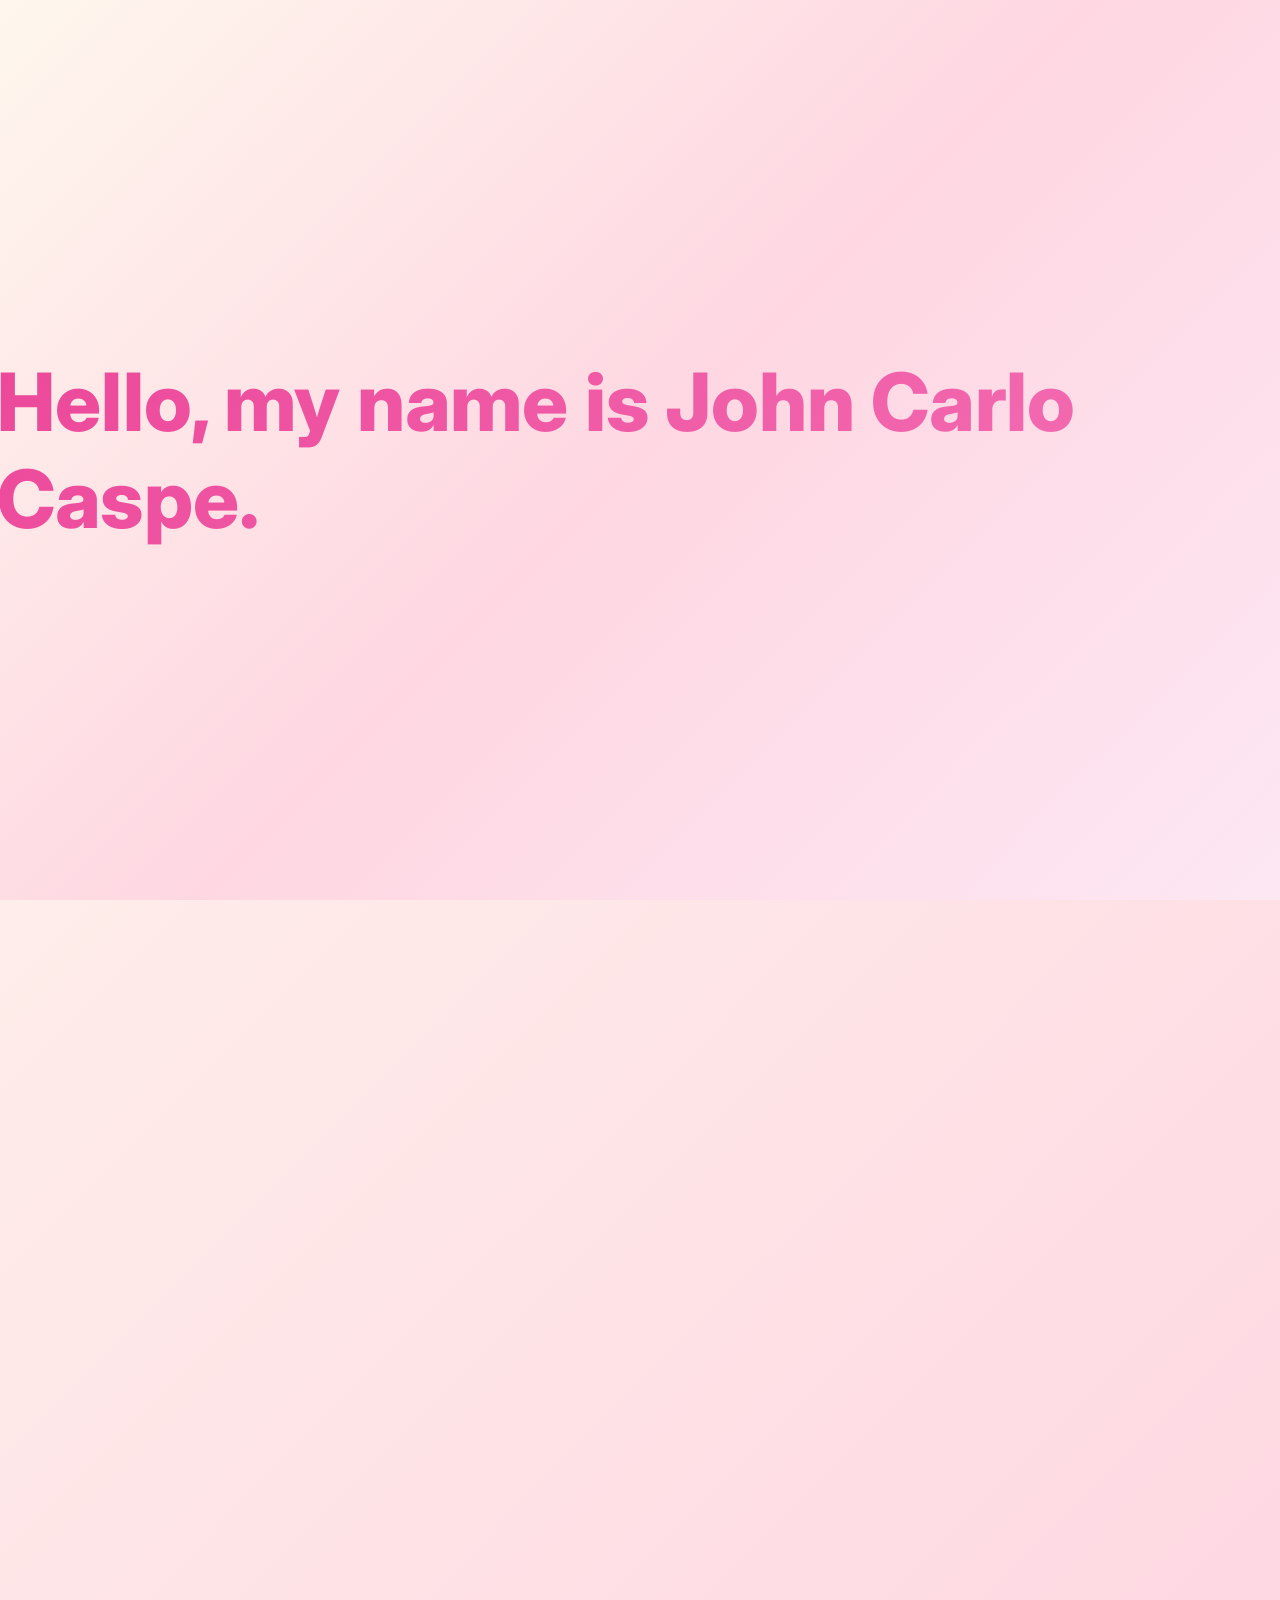
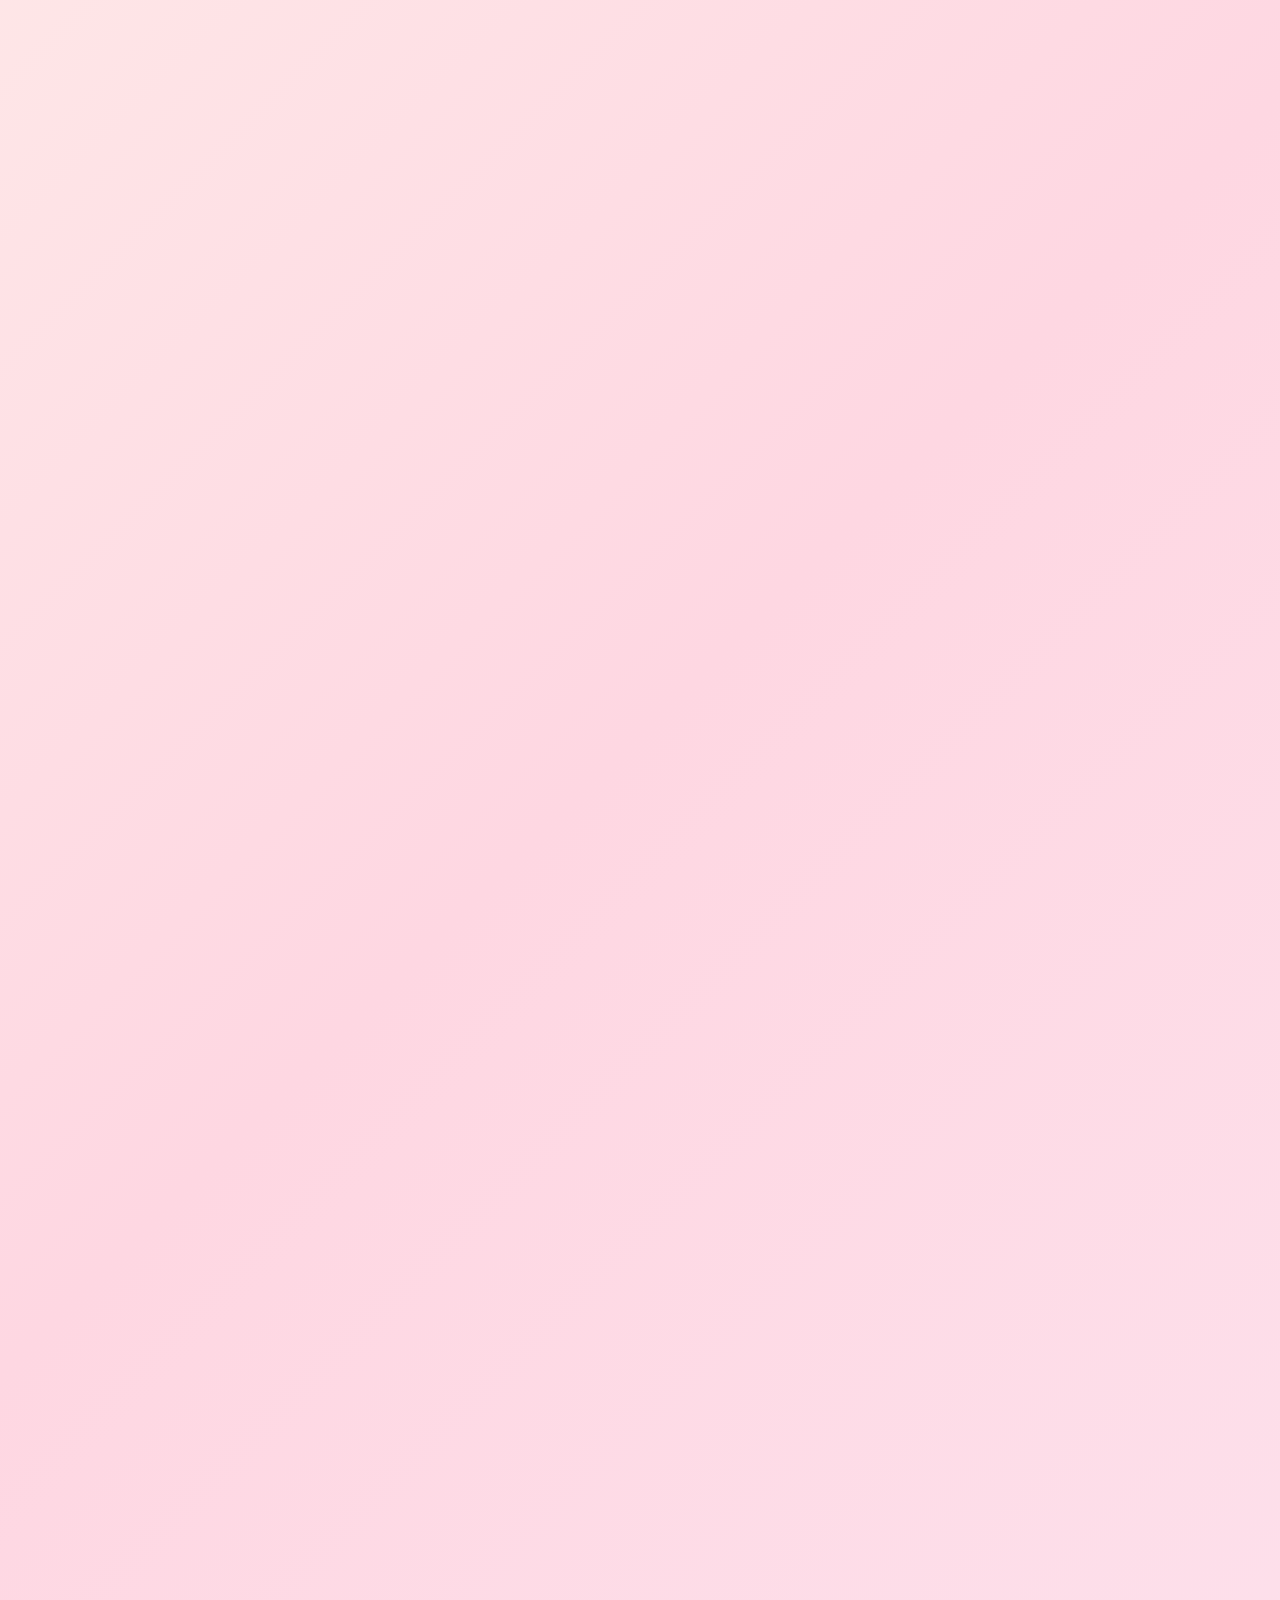
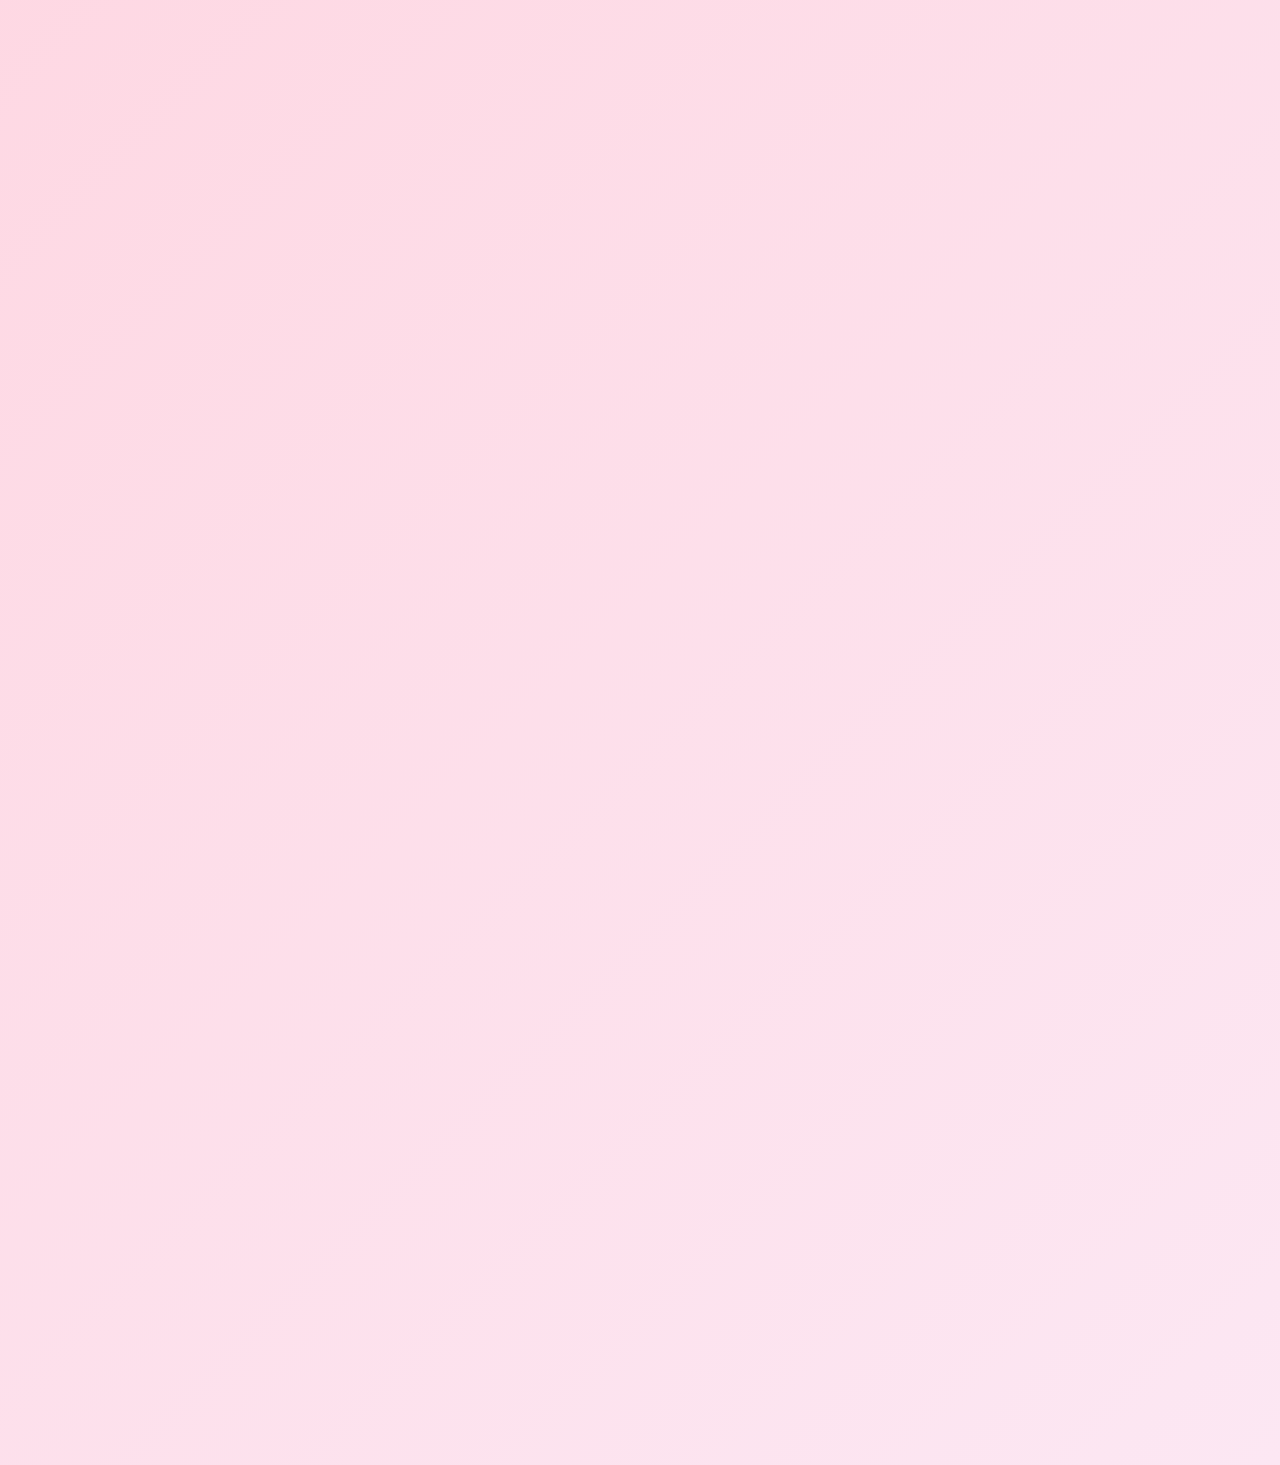
==== commit c0b2948c: "Update main.html" ====
--- a/main.html
+++ b/main.html
@@ -1,155 +1,134 @@
+<!-- index.html -->
 <!DOCTYPE html>
 <html lang="en">
 <head>
   <meta charset="UTF-8">
-  <meta name="viewport" content="width=device-width, initial-scale=1.0">
-  <title>Portfolio</title>
-
+  <meta name="viewport" content="width=device-width, initial-scale=1.0, viewport-fit=cover">
+  <title>John Carlo Caspe | Dev Portfolio</title>
   <link href="https://fonts.googleapis.com/css2?family=Inter:wght@300;400;500;600;700;800&display=swap" rel="stylesheet">
   <link rel="stylesheet" href="https://cdnjs.cloudflare.com/ajax/libs/font-awesome/6.0.0-beta3/css/all.min.css">
   <link rel="stylesheet" href="style.css">
-  
+
   <script src="https://cdnjs.cloudflare.com/ajax/libs/gsap/3.12.5/gsap.min.js"></script>
   <script src="https://cdnjs.cloudflare.com/ajax/libs/gsap/3.12.5/ScrollTrigger.min.js"></script>
   <script src="https://cdnjs.cloudflare.com/ajax/libs/gsap/3.12.5/TextPlugin.min.js"></script>
-  <script src="script.js"></script>
 </head>
 
 <body class="theme-light">
-  <div class="welcome-overlay" id="welcomeOverlay">
-    <div class="overlay-name" id="overlayName">Hello, my name is John Carlo Caspe.</div>
-  </div>
+<div class="welcome-overlay" id="welcomeOverlay">
+  <div class="overlay-name" id="overlayName">Hello, my name is John Carlo Caspe.</div>
+</div>
+<div class="portfolio-website" id="portfolioWebsite">
+  <nav class="navigation">
+    <ul class="nav-links">
+      <li><a class="nav-link" href="#home">Home</a></li>
+      <li><a class="nav-link" href="#about">About</a></li>
+      <li><a class="nav-link" href="#projects">Projects</a></li>
+      <li><a class="nav-link" href="#skills">Skills</a></li>
+      <li><a class="nav-link" href="#contact">Contact</a></li>
+    </ul>
 
-  <div class="portfolio-website" id="portfolioWebsite">
-    <nav class="navigation">
-      <ul class="nav-links">
-        <li><a class="nav-link" href="#home">Home</a></li>
-        <li><a class="nav-link" href="#about">About</a></li>
-        <li><a class="nav-link" href="#projects">Projects</a></li>
-        <li><a class="nav-link" href="#skills">Skills</a></li>
-        <li><a class="nav-link" href="#contact">Contact</a></li>
-      </ul>
-      <button class="dark-mode-btn" id="darkModeBtn"><i class="fas fa-moon"></i></button>
-    </nav>
+    <button class="dark-mode-btn" id="darkModeBtn"><i class="fas fa-moon"></i></button>
+  </nav>
 
-    <main class="main-content">
-      <section id="home" class="section">
-        <div class="container">
-          <div class="hero-layout">
-            <div class="hero-text">
-              <h1>Hey, I'm <span class="highlight">John Carlo Caspe</span></h1>
-              <div class="typing-text" id="typingText"></div>
-              <div class="button-group">
-                <button class="btn btn-primary" id="viewProjectsBtn">View My Work</button>
-                <button class="btn btn-secondary" id="contactBtnHero">Get In Touch</button>
-              </div>
-            </div>
-            <div class="hero-image">
-              <img src="FORMAL.jpg" alt="John Carlo Caspe">
+  <main class="main-content">
+    <section id="home" class="section">
+      <div class="container">
+        <div class="hero-layout">
+          <div class="hero-text">
+            <h1>Hey, I'm <span class="highlight">John Carlo Caspe</span></h1>
+            <div class="typing-text" id="typingText"></div>
+            <div class="button-group">
+              <button class="btn btn-primary" id="viewProjectsBtn">View My Work</button>
+              <button class="btn btn-secondary" id="contactBtnHero">Get In Touch</button>
             </div>
           </div>
-        </div>
-      </section>
-
-      <section id="about" class="section">
-        <div class="container">
-          <div class="about-layout">
-            <div class="about-image">
-              <img src="FORMAL.jpg" alt="About me">
-            </div>
-            <div class="about-content">
-              <h2 class="section-title">About Me</h2>
-              <p>I’m 19 years old from Betes Aliaga, Nueva Ecija. I’ve been learning coding for about two years now since I entered the College of Information and Technology. I didn’t really have much to do back then, so I decided to try coding, and I quickly realized how fun and rewarding it is. Especially in this era, having coding skills is really important. I enjoy using what I’ve learned to create websites and bring my ideas to life. Most of the time, I code for fun and to pass time, experimenting with different projects and learning new things along the way.</p>
-              <p>Outside of coding, I love playing basketball and competing in Valorant. These activities help me stay active, focused, and sharp. I enjoy challenges both in games and in coding, and I’m always excited to learn, improve, and try new ideas.</p>
-              <div class="stat"><span>2+</span> Years Experience</div>
-              <div class="stat"><span>10+</span> Projects Done</div>
-              <div class="stat"><span>?</span> Happy Clients</div>
-            </div>
+          <div class="hero-image">
+            <img src="img/FORMAL.jpg" alt="John Carlo Caspe">
           </div>
         </div>
-      </section>
+      </div>
+    </section>
+    
+    <section id="about" class="section">
+      <div class="container">
+        <div class="about-layout">
+          <div class="about-image">
+            <img src="img/FORMAL.jpg" alt="About me">
+          </div>
+          <div class="about-content">
+            <h2 class="section-title">About Me</h2>
+            <p>I’m 19 years old from Betes Aliaga, Nueva Ecija. I’ve been learning coding for about two years now since I entered the College of Information and Technology.
+               I didn’t really have much to do back then, so I decided to try coding, and I quickly realized how fun and rewarding it is. Especially in this era, having coding
+                skills is really important. I enjoy using what I’ve learned to create websites and bring my ideas to life. Most of the time, I code for fun and to pass time,
+                 experimenting with different projects and learning new things along the way.</p>
 
-      <section id="projects" class="section">
-        <div class="container">
-          <h2 class="section-title text-center">Projects</h2>
-          <div class="project-showcase">
-            <div class="image-container">
-              <img id="projectImage" alt="Project Image" class="project-image" src="https://cdn.dribbble.com/userupload/36637545/file/original-f7558b5de6d27547fd14c6f25e977081.jpg?resize=752x564&vertical=center">
-            </div>
+            <p>Outside of coding, I love playing basketball and competing in Valorant. These activities help me stay active, focused, and sharp. I enjoy challenges both in games
+               and in coding, and I’m always excited to learn, improve, and try new ideas.</p>
+            
+            <div class="stat"><span>2+</span> Years Experience</div>
+            <div class="stat"><span>10+</span> Projects Done</div>
+            <div class="stat"><span>∞</span> Happy Clients</div>
           </div>
         </div>
-      </section>
+      </div>
+    </section>
 
-      <section id="skills" class="section">
-        <div class="container">
-          <h2 class="section-title text-center">Tech Stack & Tools</h2>
-          <div class="skills-grid">
-            <div class="skill-card">
-              <i class="fab fa-js"></i>
-              <h3>JavaScript</h3>
-            </div>
-            <div class="skill-card">
-              <i class="fab fa-react"></i>
-              <h3>React & Next.js</h3>
-            </div>
-            <div class="skill-card">
-              <i class="fab fa-css3-alt"></i>
-              <h3>Advanced CSS</h3>
-            </div>
-            <div class="skill-card">
-              <i class="fab fa-java"></i>
-              <h3>Java</h3>
-            </div>
-            <div class="skill-card">
-              <i class="fab fa-python"></i>
-              <h3>Python</h3>
-            </div>
-            <div class="skill-card">
-              <i class="fas fa-code"></i>
-              <h3>GSAP / Three.js</h3>
-            </div>
-             <div class="skill-card">
-              <i class="fas fa-pencil-ruler"></i>
-              <h3>Figma</h3>
-            </div>
-            <div class="skill-card">
-              <i class="fas fa-database"></i>
-              <h3>SQL</h3>
+    <section id="projects" class="section">
+      <div class="container">
+        <h2 class="section-title text-center">Projects</h2>
+        <div class="project-showcase">
+          <div class="image-container">
+            <img id="projectImage" alt="Project showcase - click to change" class="project-image" src="https://cdn.dribbble.com/userupload/36637545/file/original-f7558b5de6d27547fd14c6f25e977081.jpg?resize=752x564&vertical=center">
+          </div>
+        
+        </div>
+      </div>
+    </section>
 
-            </div>
+    <section id="skills" class="section">
+      <div class="container">
+        <h2 class="section-title text-center">Tech Stack & Tools</h2>
+        <div class="skills-grid">
+          <div class="skill-card"><i class="fab fa-js"></i><h3>JavaScript</h3></div>
+          <div class="skill-card"><i class="fab fa-react"></i><h3>React & Next.js</h3></div>
+          <div class="skill-card"><i class="fab fa-css3-alt"></i><h3>Advanced CSS</h3></div>
+          <div class="skill-card"><i class="fab fa-java"></i><h3>Java</h3></div>
+          <div class="skill-card"><i class="fab fa-python"></i><h3>Python</h3></div>
+          <div class="skill-card"><i class="fas fa-code"></i><h3>GSAP / Three.js</h3></div>
+          <div class="skill-card"><i class="fas fa-pencil-ruler"></i><h3>Figma</h3></div>
+          <div class="skill-card"><i class="fas fa-database"></i><h3>SQL</h3></div>
+        </div>
+      </div>
+    </section>
+
+    <section id="contact" class="section">
+      <div class="container">
+        <h2 class="section-title text-center">Let's Connect</h2>
+        <div class="contact-layout">
+          <div class="contact-info">
+            <div class="contact-item"><i class="fas fa-envelope"></i><span>johncarlocaspe4@gmail.com</span></div>
+            <div class="contact-item"><i class="fab fa-github"></i><span>https://github.com/lyntrax/love</span></div>
+            <div class="contact-item"><i class="fas fa-phone"></i><span>+63 992 040 8996</span></div>
           </div>
+          
+          <form class="contact-form" id="contactForm">
+            <input type="text" placeholder="Your name" id="userName">
+            <input type="email" placeholder="Your email" id="userEmail">
+            <textarea rows="4" placeholder="Your message"></textarea>
+            <button type="submit" class="btn btn-primary">Send Message <i class="fas fa-paper-plane"></i></button>
+          </form>
         </div>
-      </section>
+      </div>
+    </section>
+  </main>
 
-      <section id="contact" class="section">
-        <div class="container">
-          <h2 class="section-title text-center">Let's Connect</h2>
-          <div class="contact-layout">
-            <div class="contact-info">
-              <div class="contact-item"><i class="fas fa-envelope"></i><span>johncarlocaspe4@gmail.com</span></div>
-              <div class="contact-item"><i class="fab fa-github"></i><span>https://github.com/lyntrax/love</span></div>
-              <div class="contact-item"><i class="fas fa-phone"></i><span>+63 992 040 8996</span></div>
-            </div>
-            <form class="contact-form" id="contactForm">
-              <input type="text" placeholder="Your name" id="userName">
-              <input type="email" placeholder="Your email" id="userEmail">
-              <textarea rows="4" placeholder="Your message"></textarea>
-              <button type="submit" class="btn btn-primary">
-                Send Message <i class="fas fa-paper-plane"></i>
-              </button>
-            </form>
-          </div>
-        </div>
-      </section>
-    </main>
-
-    <footer class="footer">
-      <p>© 2026 John Carlo Caspe — Poging Coder</p>
-    </footer>
-
-    <div class="shape shape-1"></div>
-    <div class="shape shape-2"></div>
-  </div>
-
+  <footer class="footer">
+    <p>© 2026 John Carlo Caspe — Poging Coder</p>
+  </footer>
+  <div class="shape shape-1"></div>
+  <div class="shape shape-2"></div>
+</div>
+<script src="script.js"></script>
 </body>
 </html>
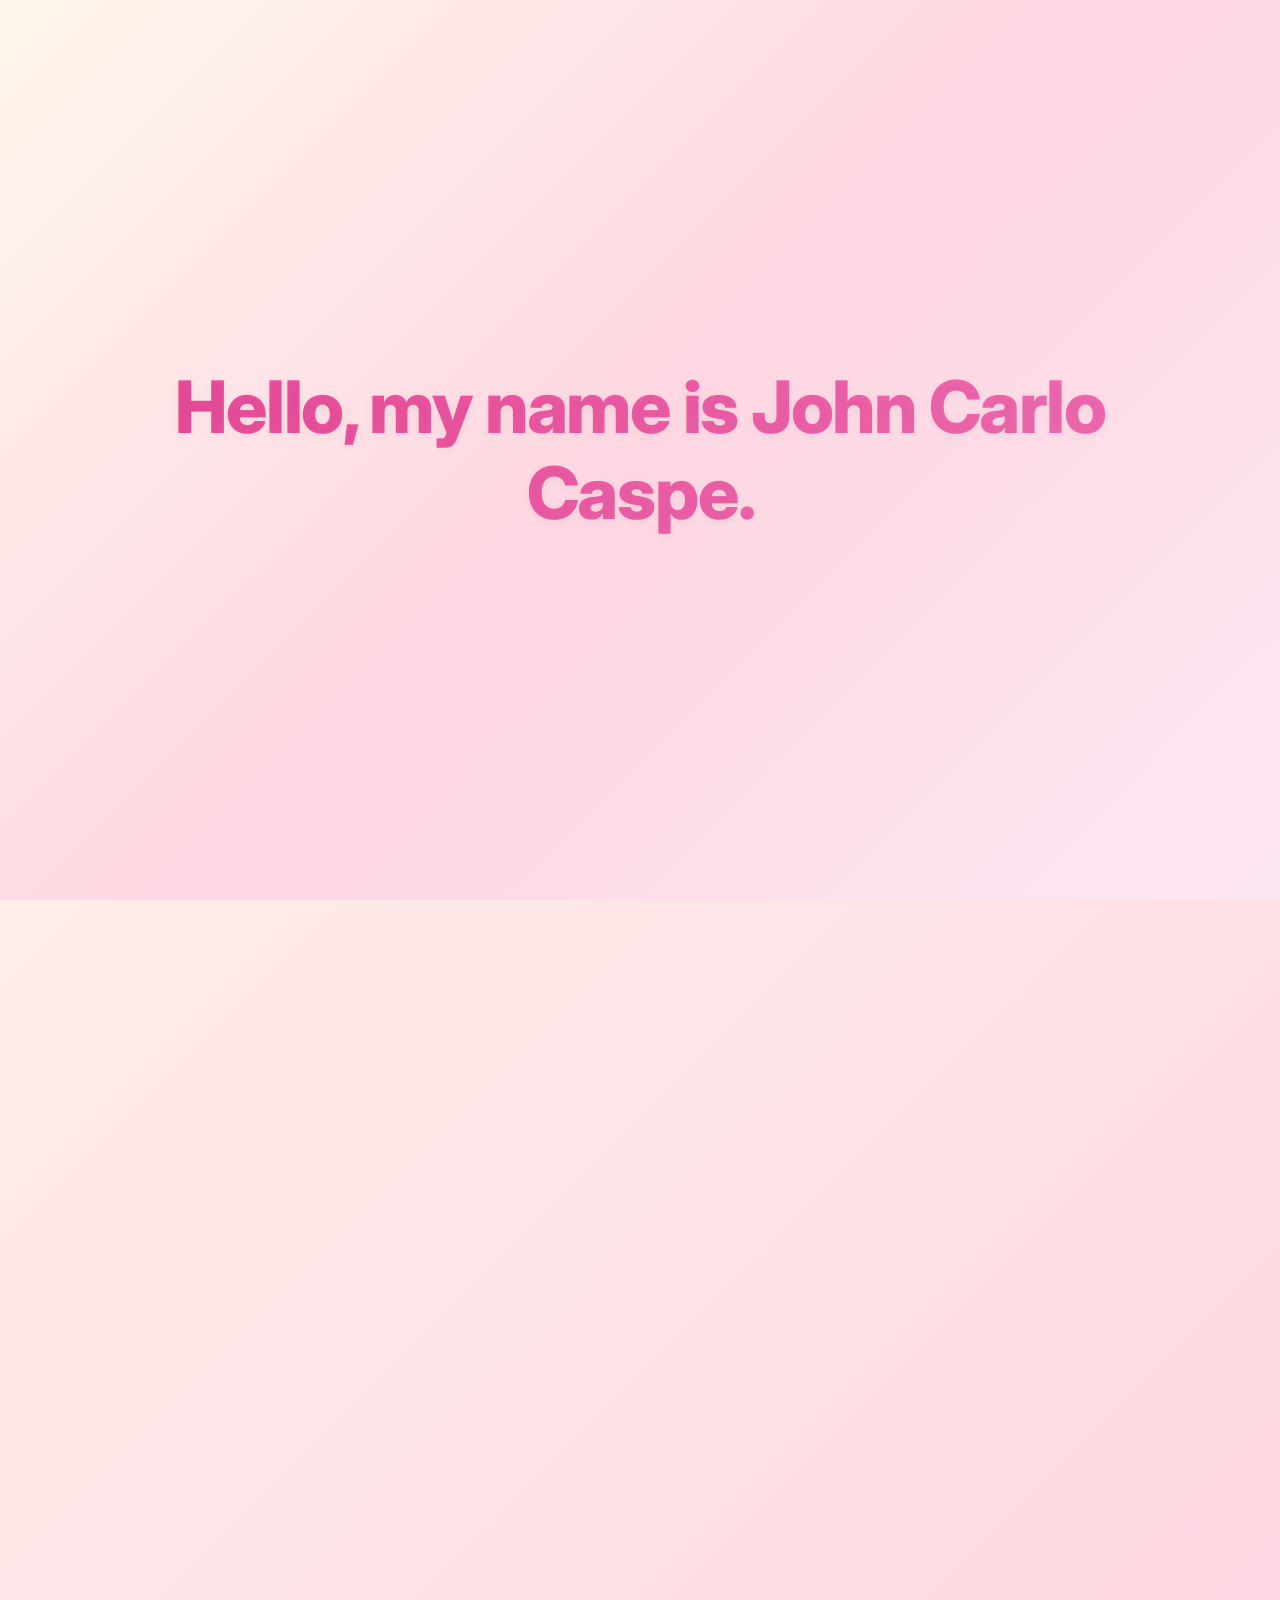
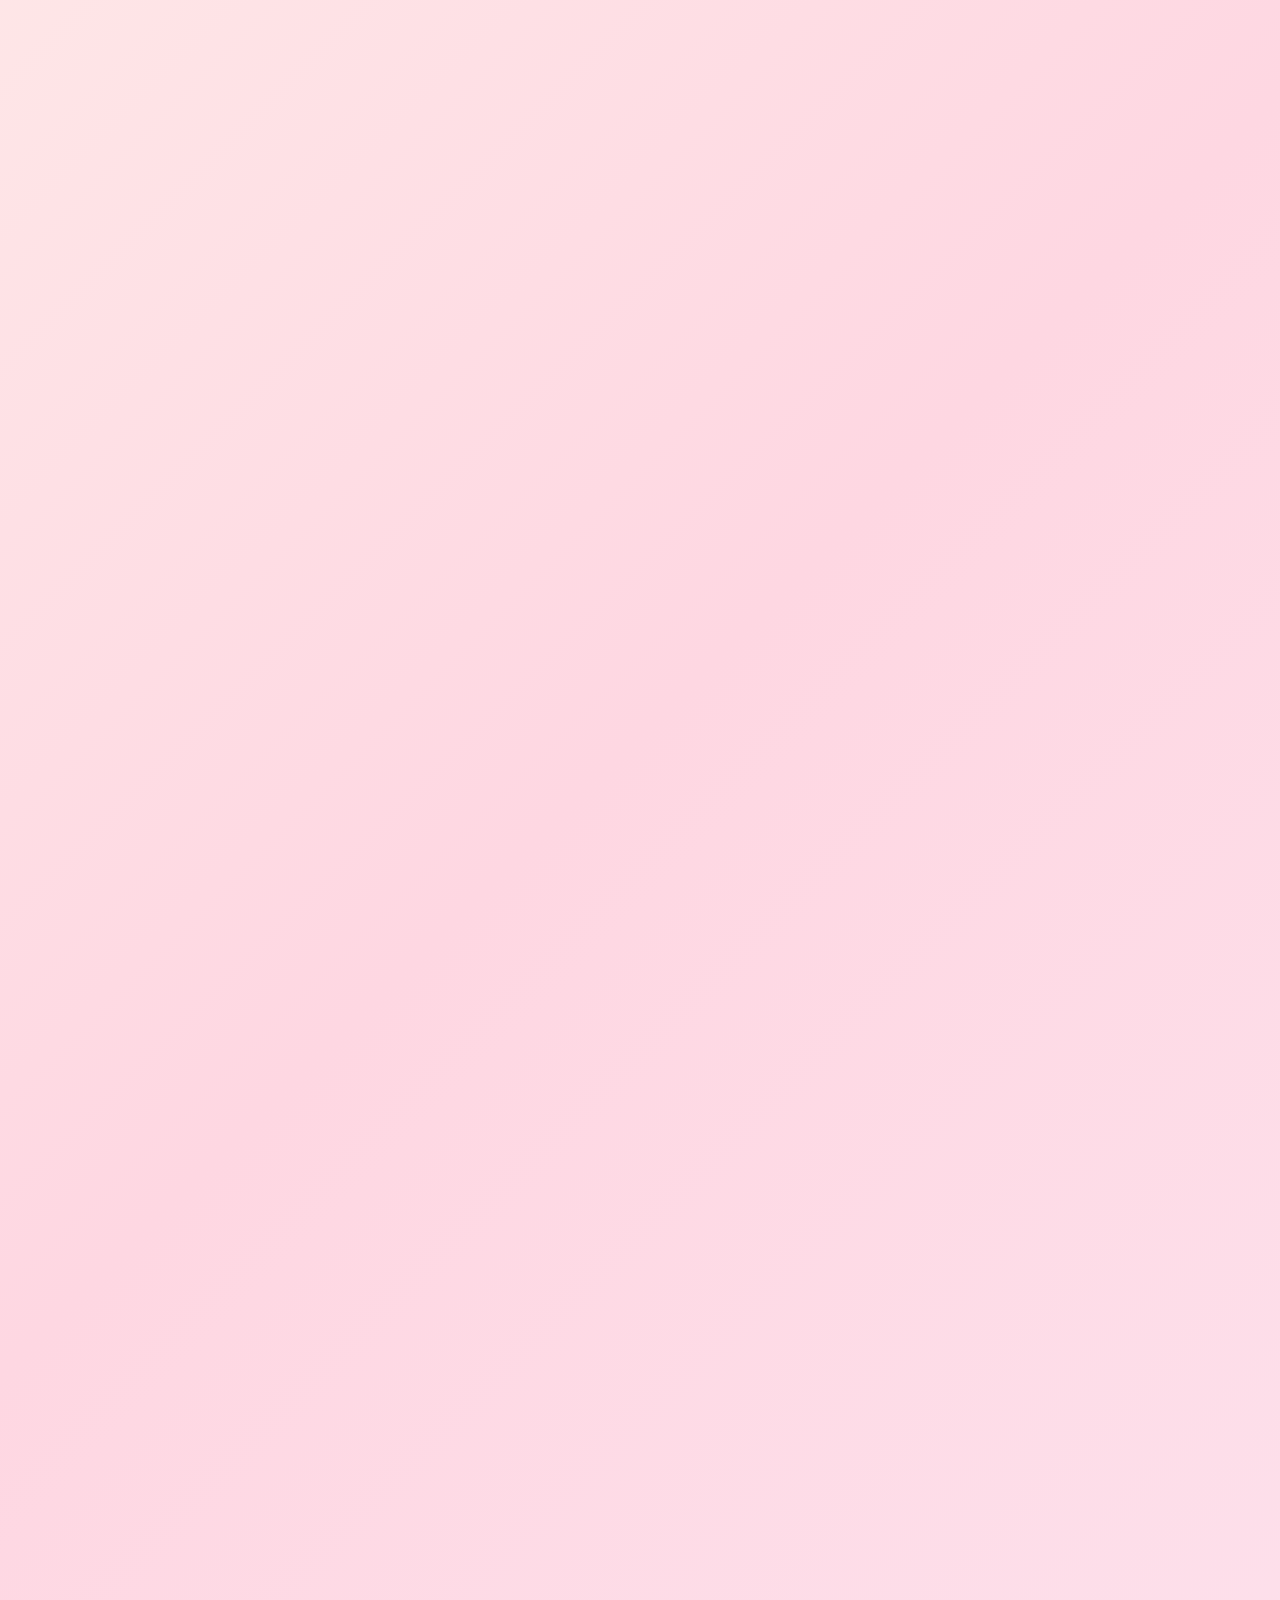
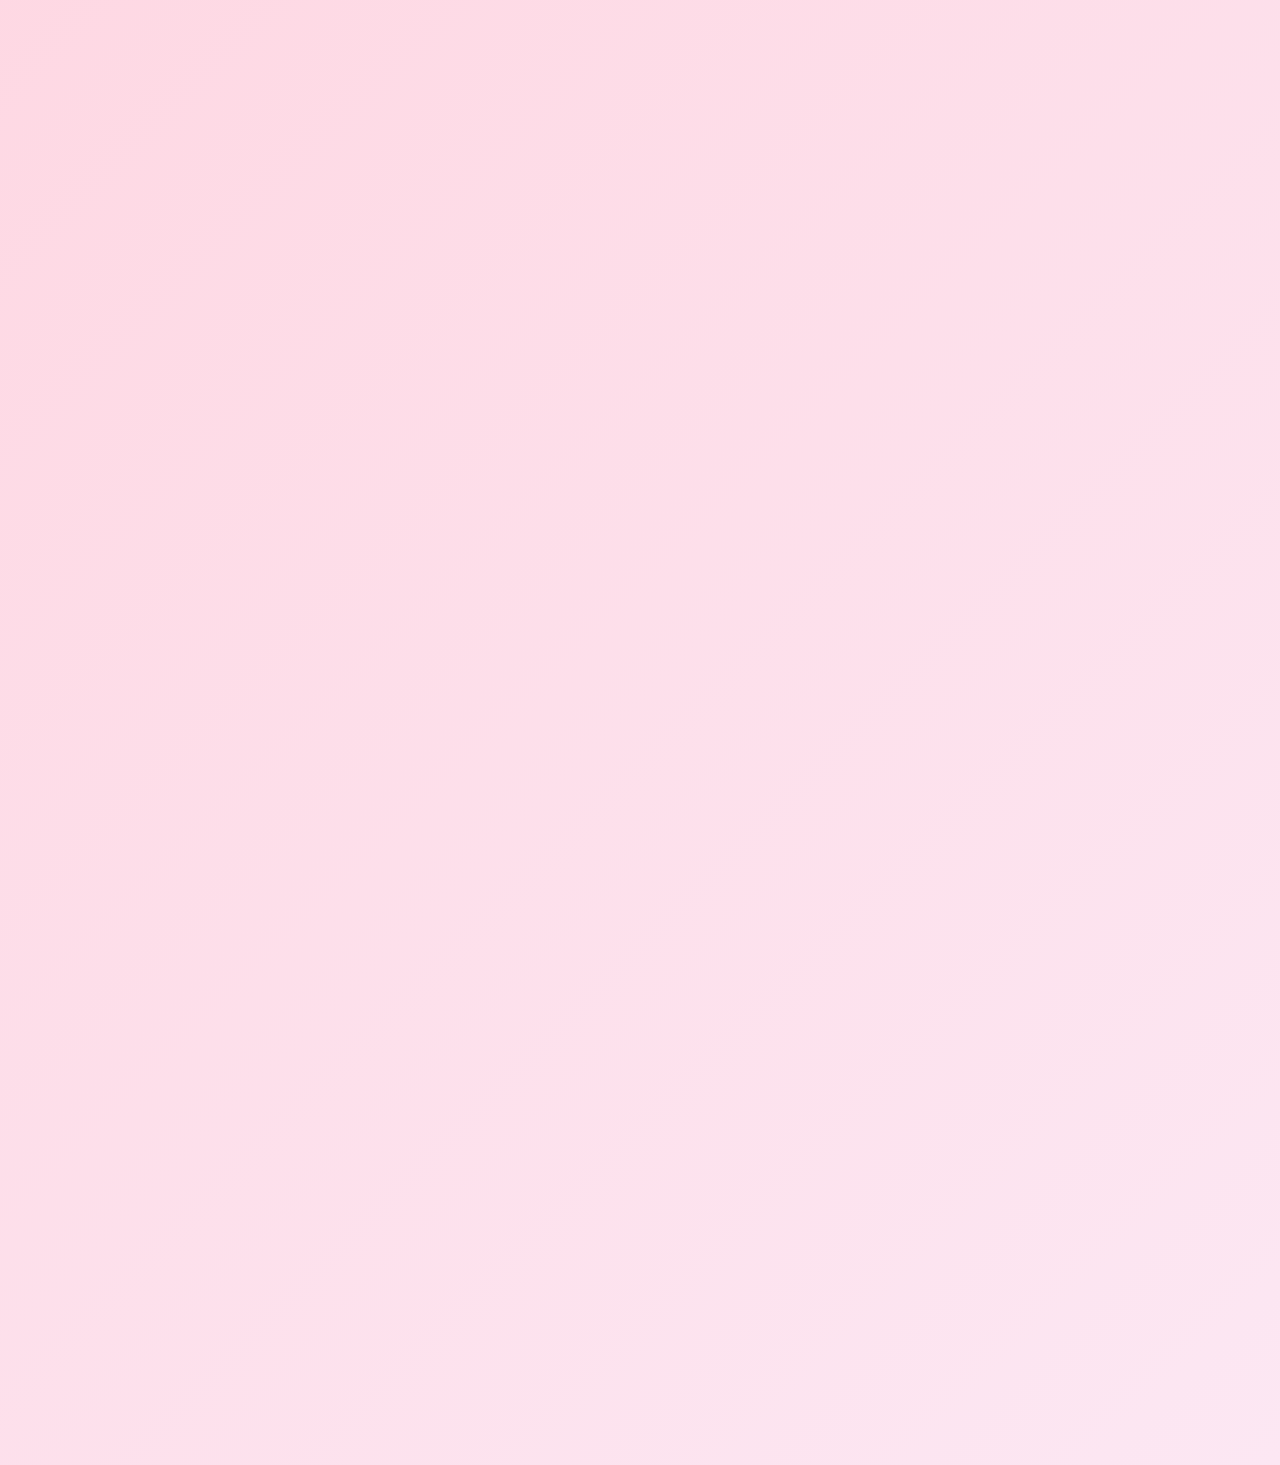
==== commit c56fe82f: "Update main.html" ====
--- a/main.html
+++ b/main.html
@@ -1,4 +1,3 @@
-<!-- index.html -->
 <!DOCTYPE html>
 <html lang="en">
 <head>
@@ -44,7 +43,7 @@
             </div>
           </div>
           <div class="hero-image">
-            <img src="img/FORMAL.jpg" alt="John Carlo Caspe">
+            <img src="FORMAL.jpg" alt="John Carlo Caspe">
           </div>
         </div>
       </div>
@@ -54,7 +53,7 @@
       <div class="container">
         <div class="about-layout">
           <div class="about-image">
-            <img src="img/FORMAL.jpg" alt="About me">
+            <img src="FORMAL.jpg" alt="About me">
           </div>
           <div class="about-content">
             <h2 class="section-title">About Me</h2>
--- a/style.css
+++ b/style.css
@@ -7,7 +7,7 @@
 :root {
   --bg-color: linear-gradient(135deg, #fef7ed 0%, #fed7e2 50%, #fce7f3 100%);
   --bg-secondary: #fef7ed;
-  --text-color:  #9d174d;
+  --text-color: #9d174d;
   --text-muted: #ec4899;
   --primary: #ec4899;
   --primary-dark: #db2777;
@@ -27,19 +27,19 @@
   --bg-color: linear-gradient(135deg, #0f0a19 0%, #1a0b2e 50%, #2d1b69 100%);
   --bg-secondary: #1a0b2e;
   --text-color: #f3f4f6;
-  --text-muted: #9ca3af;
-  --primary: #6a00ff;
+  --text-muted: #c4b5fd;
+  --primary: #a855f7;
   --primary-dark: #9333ea;
   --secondary: #b983ff;
   --accent: #c084fc;
   --accent-glow: rgba(106, 0, 255, 0.4);
   --card-bg: rgba(26, 11, 46, 0.8);
   --panel-bg: rgba(26, 11, 46, 0.9);
-  --border-color: rgba(106, 0, 255, 0.2);
+  --border-color: rgba(168, 85, 247, 0.25);
   --nav-bg: rgba(15, 10, 25, 0.9);
   --shadow: 0 30px 80px -40px rgba(0, 0, 0, 0.8);
-  --glow: 0 0 30px rgba(106, 0, 255, 0.3);
-  --hover-glow: rgba(106, 0, 255, 0.4);
+  --glow: 0 0 30px rgba(168, 85, 247, 0.35);
+  --hover-glow: rgba(168, 85, 247, 0.4);
 }
 
 body {
@@ -54,19 +54,21 @@
   content: '';
   position: fixed;
   inset: 0;
-  background-image: radial-gradient(circle at 20% 20%, rgba(236, 72, 153, 0.08), transparent 18%),
-                    radial-gradient(circle at 80% 10%, rgba(244, 114, 182, 0.06), transparent 14%),
-                    linear-gradient(135deg, transparent 20%, rgba(255,255,255,0.02) 21%, transparent 22%),
-                    linear-gradient(45deg, transparent 21%, rgba(251, 113, 133, 0.03) 22%, transparent 23%);
+  background-image: 
+    radial-gradient(circle at 20% 20%, rgba(236, 72, 153, 0.08), transparent 18%),
+    radial-gradient(circle at 80% 10%, rgba(244, 114, 182, 0.06), transparent 14%),
+    linear-gradient(135deg, transparent 20%, rgba(255,255,255,0.02) 21%, transparent 22%),
+    linear-gradient(45deg, transparent 21%, rgba(251, 113, 133, 0.03) 22%, transparent 23%);
   pointer-events: none;
   opacity: 0.8;
 }
 
 body.theme-dark::before {
   opacity: 0.85;
-  background-image: radial-gradient(circle at 15% 20%, rgba(106, 0, 255, 0.15), transparent 16%),
-                    radial-gradient(circle at 85% 12%, rgba(185, 131, 255, 0.12), transparent 13%),
-                    radial-gradient(circle at 30% 70%, rgba(185, 131, 255, 0.1), transparent 14%);
+  background-image: 
+    radial-gradient(circle at 15% 20%, rgba(168, 85, 247, 0.18), transparent 16%),
+    radial-gradient(circle at 85% 12%, rgba(185, 131, 255, 0.12), transparent 13%),
+    radial-gradient(circle at 30% 70%, rgba(185, 131, 255, 0.1), transparent 14%);
 }
 
 .welcome-overlay {
@@ -80,10 +82,12 @@
   display: flex;
   align-items: center;
   justify-content: center;
+  text-align: center;
+  padding: 1.5rem;
 }
 
 .overlay-name {
-  font-size: clamp(2.5rem, 12vw, 5rem);
+  font-size: clamp(2rem, 10vw, 4.5rem);
   font-weight: 800;
   background: linear-gradient(135deg, var(--primary), var(--secondary));
   background-clip: text;
@@ -91,6 +95,18 @@
   color: transparent;
   opacity: 0;
   transform: scale(0.9);
+  max-width: 90%;
+  margin: 0 auto;
+  line-height: 1.2;
+  letter-spacing: -0.02em;
+  word-break: break-word;
+  display: inline-block;
+  padding: 0.5rem;
+  text-shadow: 0 2px 10px rgba(0,0,0,0.05);
+}
+
+body.theme-dark .overlay-name {
+  text-shadow: 0 2px 20px rgba(168, 85, 247, 0.3);
 }
 
 .portfolio-website {
@@ -111,13 +127,13 @@
   display: flex;
   justify-content: space-between;
   align-items: center;
-  flex-wrap: wrap;
   transition: background 0.4s ease, border-color 0.4s ease;
 }
 
 body.theme-dark .navigation {
   backdrop-filter: blur(20px);
   box-shadow: 0 0 40px rgba(106, 0, 255, 0.1);
+  border-bottom-color: rgba(168, 85, 247, 0.3);
 }
 
 ul.nav-links {
@@ -126,10 +142,6 @@
   margin: 0 auto;
   padding: 0;
   list-style: none;
-}
-
-ul.nav-links li {
-  display: flex;
 }
 
 .nav-link {
@@ -161,6 +173,14 @@
   align-items: center;
   justify-content: center;
   color: var(--text-color);
+  transition: transform 0.2s ease, background 0.2s;
+  box-shadow: 0 2px 8px rgba(0,0,0,0.05);
+}
+
+.dark-mode-btn:hover {
+  transform: scale(1.05);
+  background: var(--primary);
+  color: white;
 }
 
 .main-content {
@@ -225,7 +245,7 @@
   border: none;
   font-size: 1rem;
   cursor: pointer;
-  transition: filter 0.2s, background 0.2s, border-color 0.2s, color 0.2s;
+  transition: all 0.25s ease;
 }
 
 .btn-primary {
@@ -237,20 +257,17 @@
 .btn-secondary {
   background: transparent;
   border: 2px solid var(--primary);
-  color: var(--primary);    
+  color: var(--primary);
 }
 
 .btn-primary:hover {
   background: var(--primary-dark);
+  transform: translateY(-2px);
 }
 
 .btn-secondary:hover {
-  background: rgb(255, 255, 255);  
-}
-
-.btn-primary:hover,
-.btn-secondary:hover {
-  filter: brightness(1.05);
+  background: rgba(236, 72, 153, 0.1);
+  transform: translateY(-2px);
 }
 
 body.theme-dark .btn-primary {
@@ -259,12 +276,7 @@
 
 body.theme-dark .btn-secondary {
   border-color: var(--primary);
-  box-shadow: 0 0 20px rgba(106, 0, 255, 0.2);
-}
-
-body.theme-dark .btn-primary:hover,
-body.theme-dark .btn-secondary:hover {
-  box-shadow: 0 0 30px var(--primary);
+  box-shadow: 0 0 20px rgba(168, 85, 247, 0.2);
 }
 
 .hero-image {
@@ -375,6 +387,11 @@
   overflow: hidden;
   box-shadow: var(--shadow);
   cursor: pointer;
+  transition: transform 0.2s;
+}
+
+.image-container:hover {
+  transform: scale(1.01);
 }
 
 .project-image {
@@ -382,24 +399,6 @@
   height: auto;
   display: block;
   border-radius: 24px;
-}
-
-.click-hint {
-  margin-top: 1.2rem;
-  color: var(--primary);
-  font-size: 1rem;
-  font-weight: 500;
-  display: flex;
-  align-items: center;
-  gap: 8px;
-  background: var(--bg-secondary);
-  padding: 0.5rem 1.2rem;
-  border-radius: 60px;
-  backdrop-filter: blur(4px);
-}
-
-.click-hint i {
-  font-size: 1.2rem;
 }
 
 .skills-grid {
@@ -416,22 +415,12 @@
   padding: 2rem;
   text-align: center;
   box-shadow: var(--shadow);
-  transition: transform 0.3s ease, box-shadow 0.3s ease, backdrop-filter 0.3s ease;
+  transition: transform 0.3s ease, box-shadow 0.3s ease;
 }
 
 body.theme-dark .skill-card {
   backdrop-filter: blur(10px);
-  border-color: rgba(106, 0, 255, 0.3);
-  box-shadow: var(--shadow), 0 0 20px rgba(106, 0, 255, 0.1);
-}
-
-.skill-card:hover {
-  transform: translateY(-5px);
-  box-shadow: 0 20px 40px rgba(0, 0, 0, 0.1);
-}
-
-body.theme-dark .skill-card:hover {
-  box-shadow: var(--shadow), 0 0 40px rgba(106, 0, 255, 0.3);
+  border-color: rgba(168, 85, 247, 0.3);
 }
 
 .skill-card i {
@@ -443,11 +432,6 @@
 .skill-card h3 {
   margin-bottom: 0.75rem;
   font-size: 1.3rem;
-}
-
-.skill-card p {
-  color: var(--text-muted);
-  font-size: 0.95rem;
 }
 
 .contact-layout {
@@ -465,12 +449,6 @@
   padding: 2rem;
   border-radius: 24px;
   border: 1px solid var(--border-color);
-  transition: backdrop-filter 0.3s ease, box-shadow 0.3s ease;
-}
-
-body.theme-dark .contact-info {
-  backdrop-filter: blur(10px);
-  box-shadow: 0 0 20px rgba(106, 0, 255, 0.1);
 }
 
 .contact-item {
@@ -516,7 +494,7 @@
 
 body.theme-dark .contact-form input:focus,
 body.theme-dark .contact-form textarea:focus {
-  box-shadow: 0 0 0 3px rgba(106, 0, 255, 0.3);
+  box-shadow: 0 0 0 3px rgba(168, 85, 247, 0.3);
 }
 
 .footer {
@@ -553,157 +531,150 @@
 
 @media (max-width: 768px) {
   .navigation {
-    flex-direction: column;
     padding: 0.8rem 1rem;
-    gap: 0.5rem;
-  }
-
-  .nav-links {
-    gap: 0.8rem;
-    margin: 0;
-  }
-
+    justify-content: center;
+  }
+  ul.nav-links {
+    margin: 0 auto;
+    gap: 0.9rem;
+    padding-right: 3rem;
+    padding-left: 0.5rem;
+  }
   .nav-link {
     font-size: 0.9rem;
-    padding: 0.3rem 0.5rem;
     white-space: nowrap;
-  }
-
+    font-weight: 600;
+  }
   .dark-mode-btn {
-    width: 34px;
-    height: 34px;
-    font-size: 1rem;
-  }
-
+    position: absolute;
+    right: 1rem;
+    top: 50%;
+    transform: translateY(-50%);
+    width: 38px;
+    height: 38px;
+    font-size: 1.2rem;
+  }
+  .dark-mode-btn:hover {
+    transform: translateY(-50%) scale(1.05);
+  }
   .section {
-    padding: 50px 1rem;
+    padding: 60px 1.2rem;
     min-height: auto;
   }
-
   .hero-layout {
     flex-direction: column-reverse;
-    gap: 1.5rem;
+    gap: 2rem;
     text-align: center;
   }
-
   .hero-text h1 {
     font-size: 2.2rem;
   }
-
   .typing-text {
-    font-size: 1.1rem;
-    min-height: 2.8rem;
-  }
-
+    font-size: 1.2rem;
+    min-height: 3rem;
+  }
   .hero-image img {
     max-width: 200px;
   }
-
   .button-group {
     justify-content: center;
-    gap: 0.8rem;
-  }
-
+    gap: 0.9rem;
+  }
   .btn {
-    padding: 0.7rem 1.2rem;
+    padding: 0.7rem 1.3rem;
     font-size: 0.9rem;
   }
-
   .about-layout {
     flex-direction: column;
-    gap: 1.5rem;
+    gap: 2rem;
     text-align: center;
   }
-
   .about-image img {
     max-width: 240px;
   }
-
   .section-title {
-    font-size: 1.8rem;
-  }
-
+    font-size: 2rem;
+  }
   .about-content p {
     font-size: 0.95rem;
   }
-
   .stat {
     font-size: 0.85rem;
     padding: 0.5rem 1rem;
     margin-right: 0.5rem;
-    margin-top: 0.5rem;
-  }
-
+  }
   .stat span {
     font-size: 1.4rem;
   }
-
-  .image-container {
-    max-width: 100%;
-    border-radius: 16px;
-  }
-
-  .project-image {
-    border-radius: 16px;
-  }
-
   .skills-grid {
     grid-template-columns: 1fr;
-    gap: 1rem;
-    margin-top: 2rem;
-  }
-
+    gap: 1.2rem;
+  }
   .skill-card {
     padding: 1.2rem;
   }
-
   .skill-card i {
     font-size: 2rem;
   }
-
   .skill-card h3 {
     font-size: 1.1rem;
   }
-
   .contact-layout {
     flex-direction: column;
     gap: 1.5rem;
   }
-
   .contact-info {
     padding: 1.2rem;
   }
-
   .contact-item {
     gap: 0.8rem;
     padding: 0.5rem;
   }
-
   .contact-item i {
     font-size: 1.2rem;
     width: 30px;
   }
-
   .contact-form input,
   .contact-form textarea {
     padding: 0.8rem;
     font-size: 0.9rem;
   }
-
   .footer {
     padding: 1.2rem;
     font-size: 0.85rem;
   }
-
   .shape-1 {
     width: 180px;
     height: 180px;
     opacity: 0.2;
   }
-
   .shape-2 {
     width: 250px;
     height: 250px;
     opacity: 0.2;
   }
 }
+
+@media (max-width: 480px) {
+  ul.nav-links {
+    gap: 0.6rem;
+    padding-right: 2.5rem;
+  }
+  .nav-link {
+    font-size: 0.8rem;
+  }
+  .dark-mode-btn {
+    width: 34px;
+    height: 34px;
+    right: 0.7rem;
+  }
+  .hero-text h1 {
+    font-size: 1.8rem;
+  }
+  .typing-text {
+    font-size: 1rem;
+  }
+  .section {
+    padding: 40px 1rem;
+  }
+}
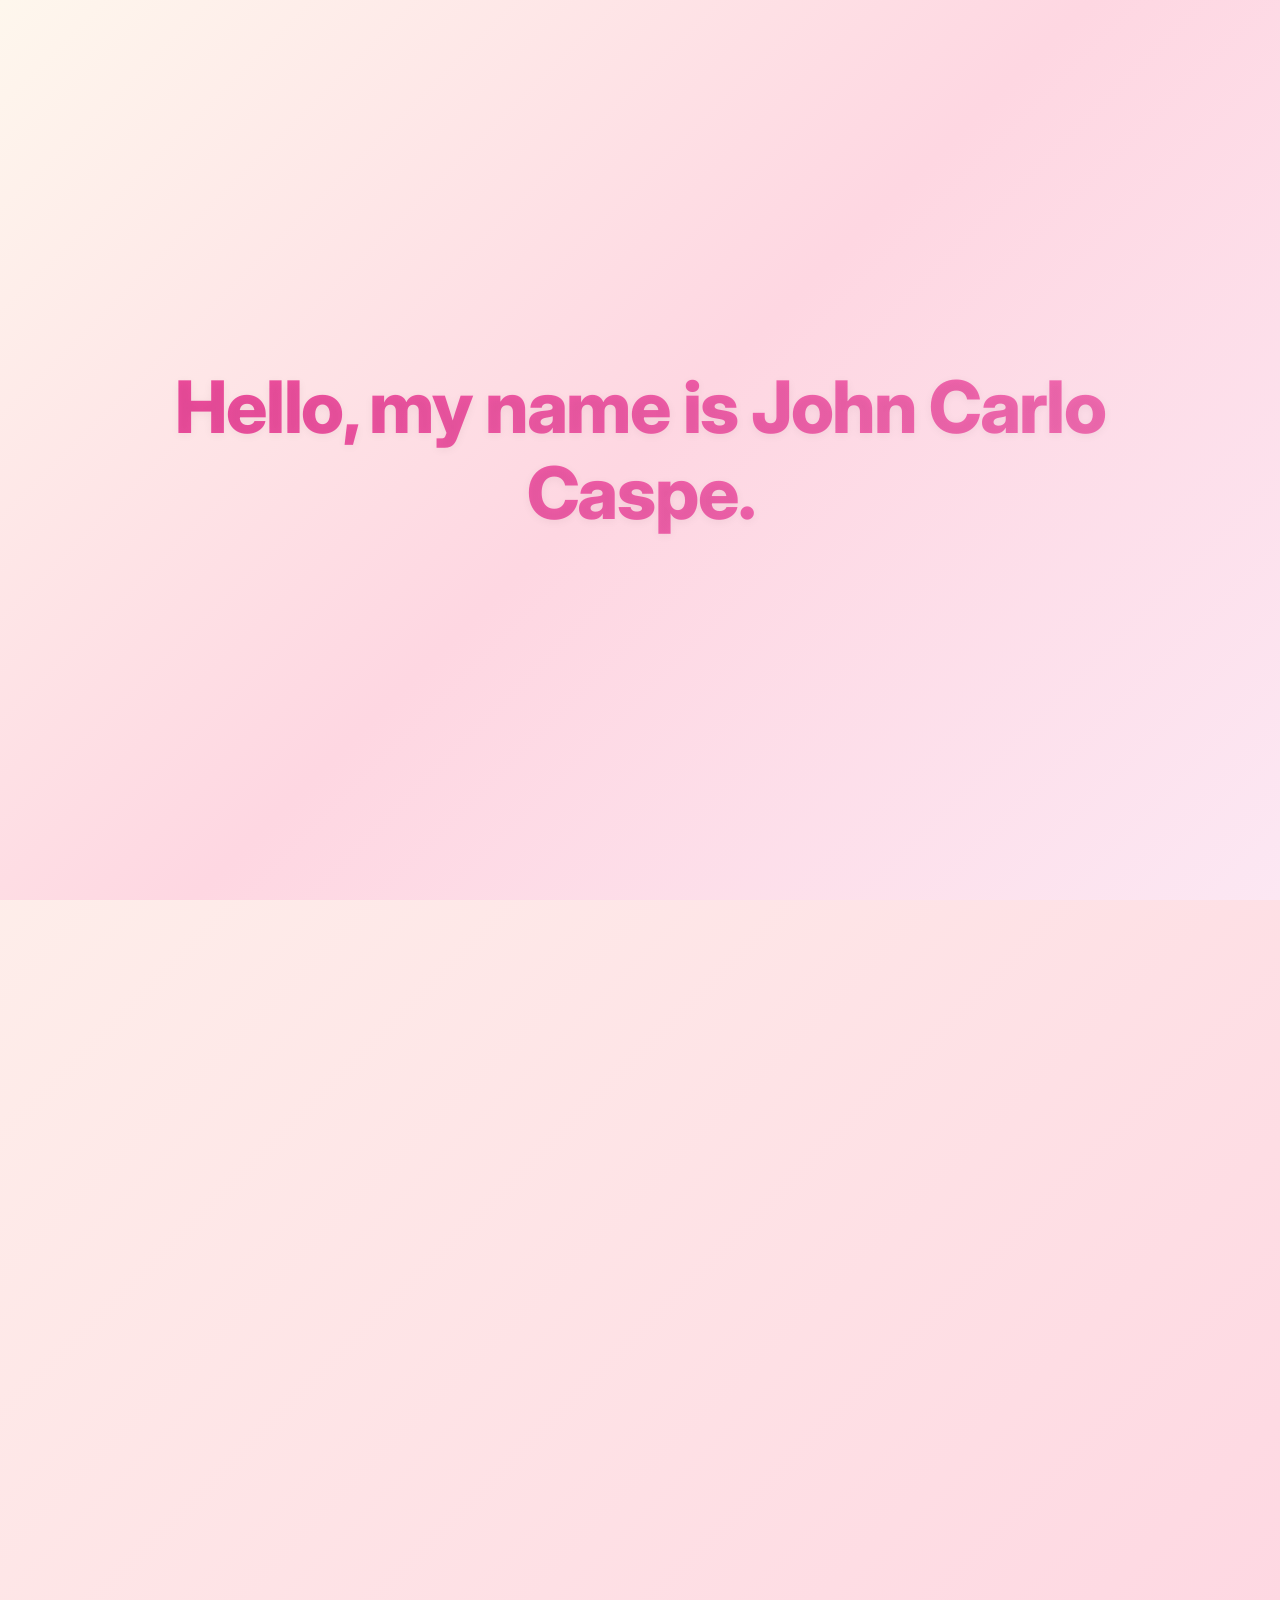
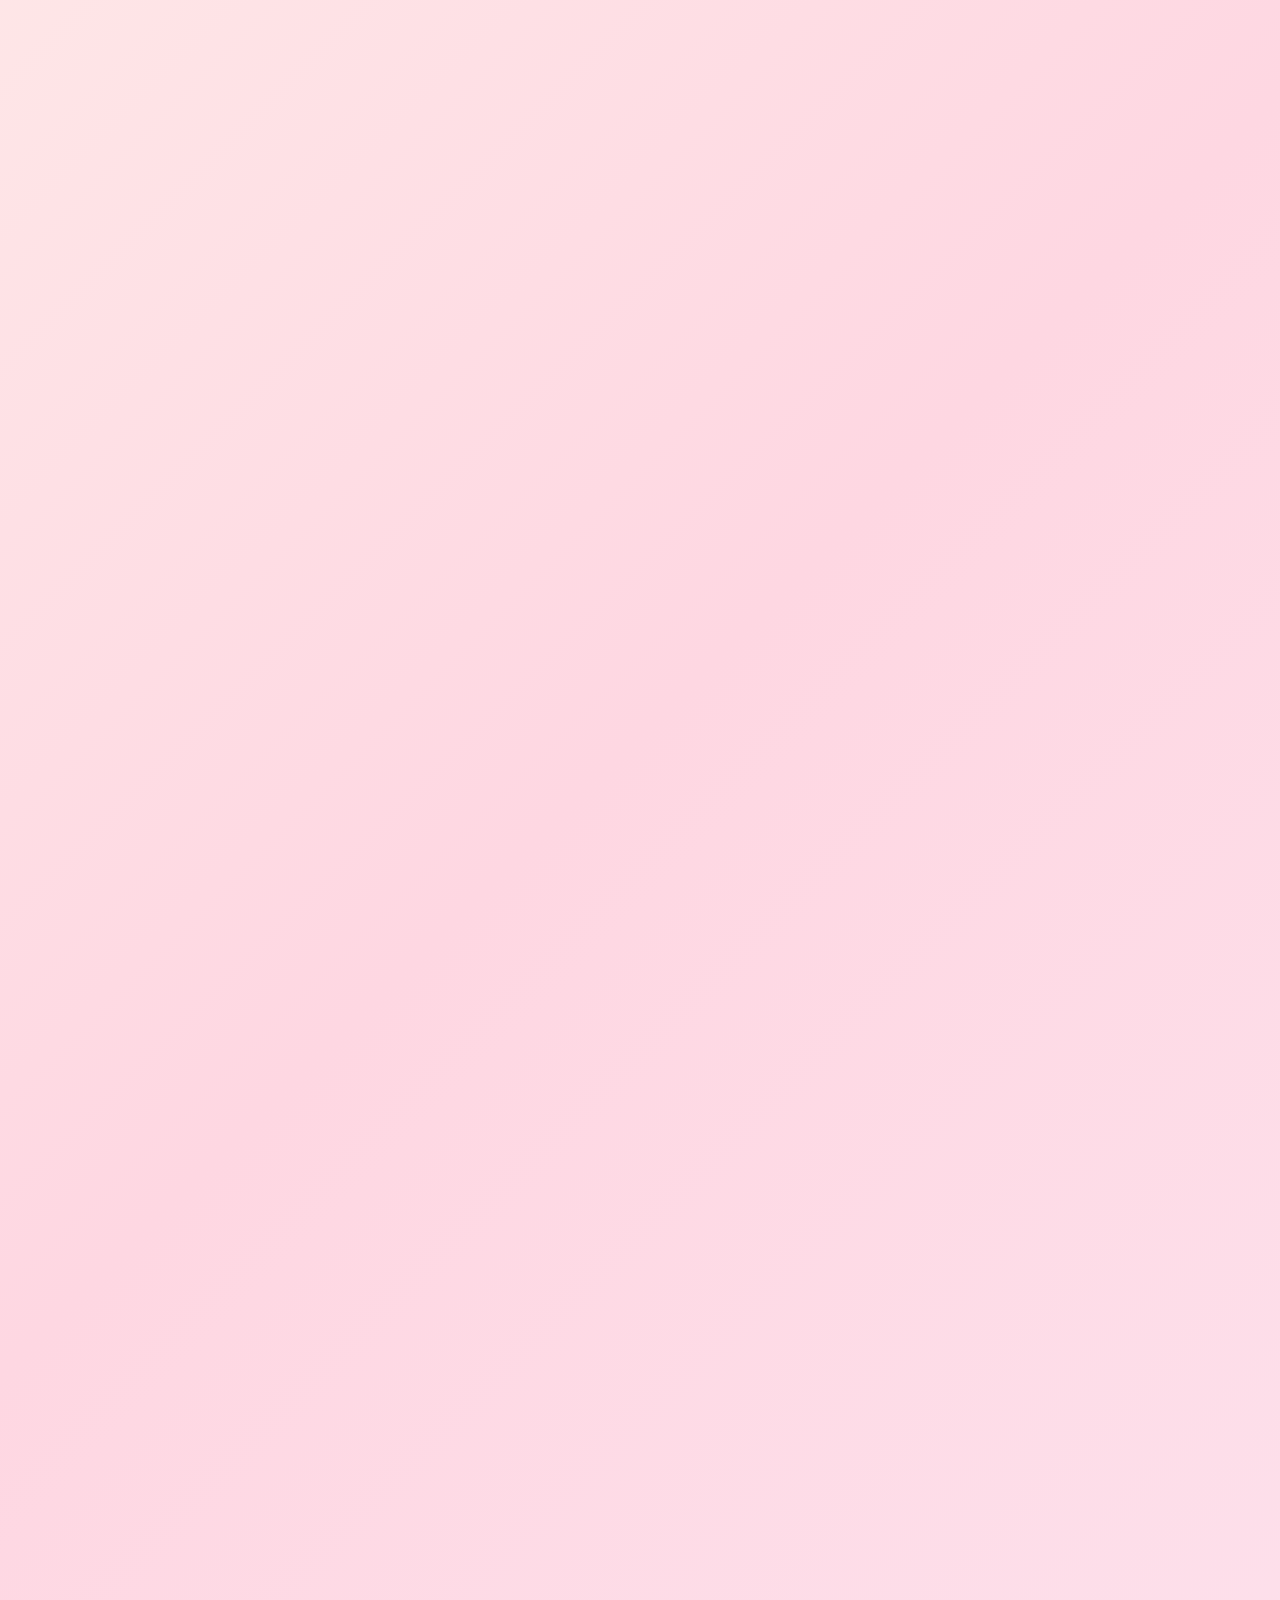
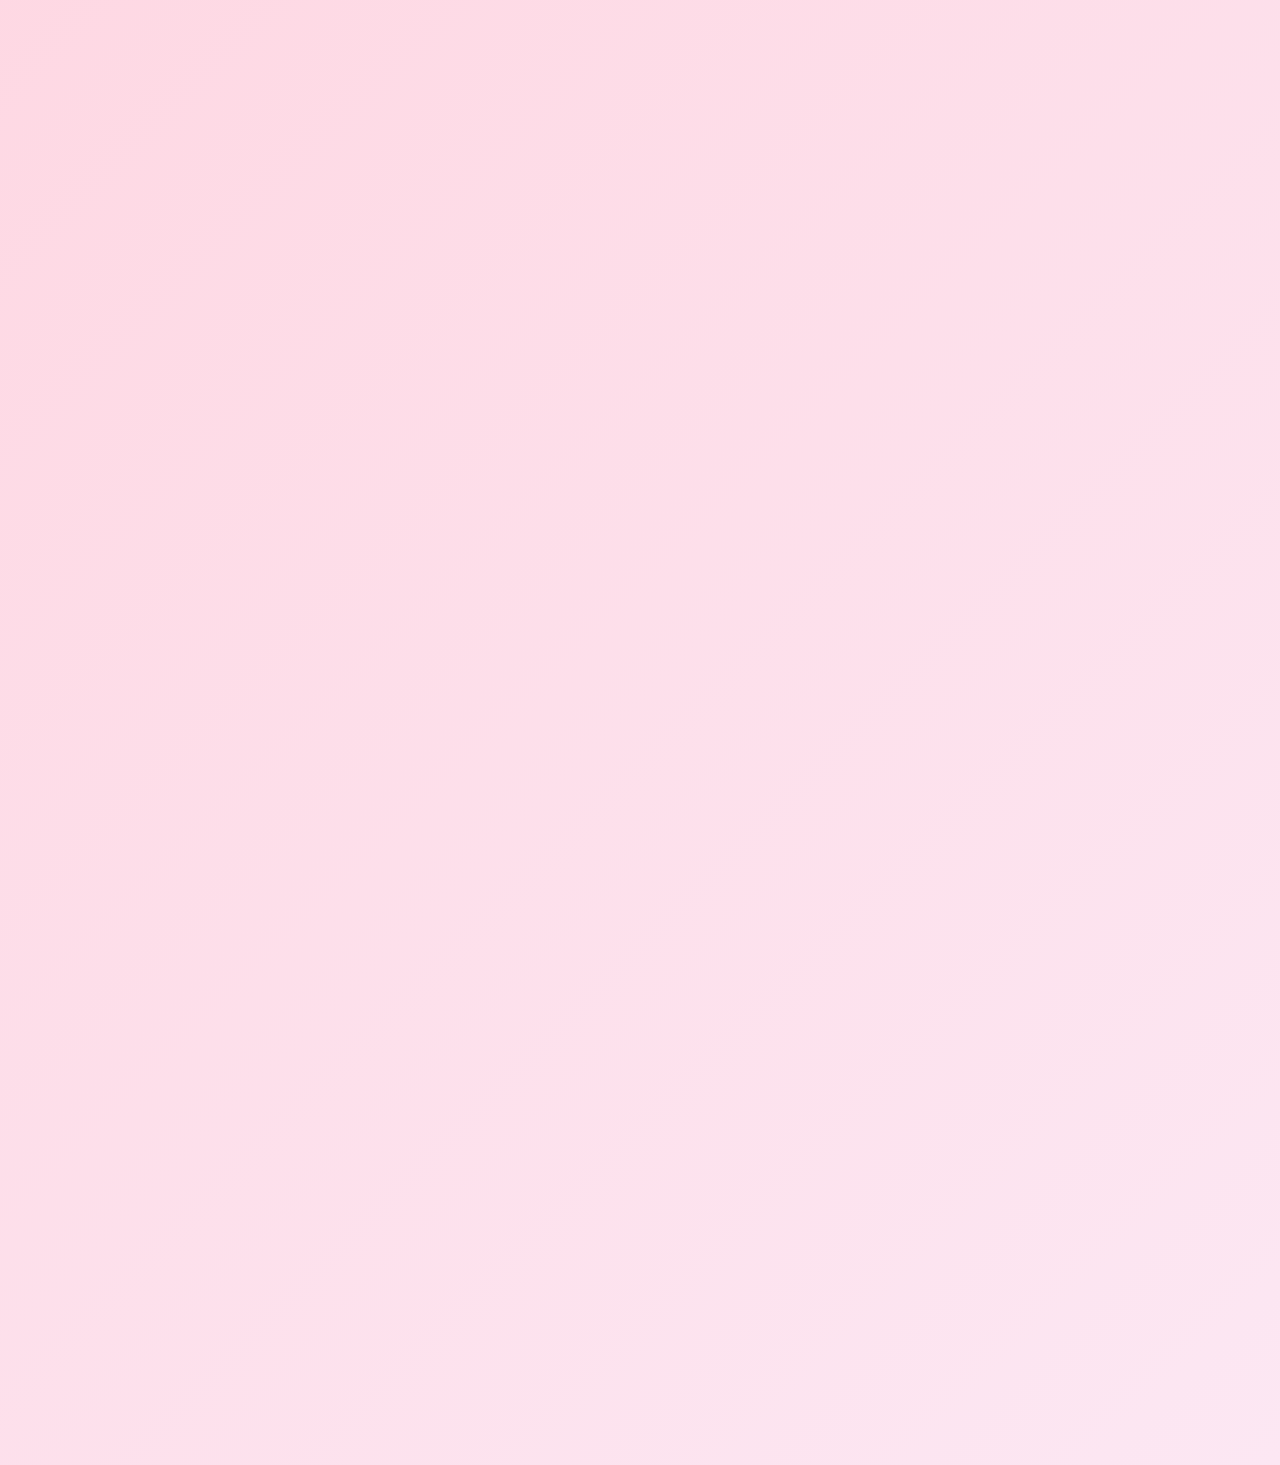
==== commit c711e8af: "Update main.html" ====
--- a/main.html
+++ b/main.html
@@ -90,11 +90,11 @@
         <h2 class="section-title text-center">Tech Stack & Tools</h2>
         <div class="skills-grid">
           <div class="skill-card"><i class="fab fa-js"></i><h3>JavaScript</h3></div>
-          <div class="skill-card"><i class="fab fa-react"></i><h3>React & Next.js</h3></div>
-          <div class="skill-card"><i class="fab fa-css3-alt"></i><h3>Advanced CSS</h3></div>
+          <div class="skill-card"><i class="fab fa-react"></i><h3>React</h3></div>
+          <div class="skill-card"><i class="fab fa-css3-alt"></i><h3>Tailwind</h3></div>
           <div class="skill-card"><i class="fab fa-java"></i><h3>Java</h3></div>
           <div class="skill-card"><i class="fab fa-python"></i><h3>Python</h3></div>
-          <div class="skill-card"><i class="fas fa-code"></i><h3>GSAP / Three.js</h3></div>
+          <div class="skill-card"><i class="fas fa-code"></i><h3>GSAP</h3></div>
           <div class="skill-card"><i class="fas fa-pencil-ruler"></i><h3>Figma</h3></div>
           <div class="skill-card"><i class="fas fa-database"></i><h3>SQL</h3></div>
         </div>
--- a/style.css
+++ b/style.css
@@ -589,14 +589,14 @@
     gap: 2rem;
     text-align: center;
   }
-  .about-image img {
-    max-width: 240px;
-  }
   .section-title {
     font-size: 2rem;
   }
   .about-content p {
     font-size: 0.95rem;
+  }
+   .about-image img {
+    display: none;
   }
   .stat {
     font-size: 0.85rem;
@@ -655,26 +655,3 @@
   }
 }
 
-@media (max-width: 480px) {
-  ul.nav-links {
-    gap: 0.6rem;
-    padding-right: 2.5rem;
-  }
-  .nav-link {
-    font-size: 0.8rem;
-  }
-  .dark-mode-btn {
-    width: 34px;
-    height: 34px;
-    right: 0.7rem;
-  }
-  .hero-text h1 {
-    font-size: 1.8rem;
-  }
-  .typing-text {
-    font-size: 1rem;
-  }
-  .section {
-    padding: 40px 1rem;
-  }
-}
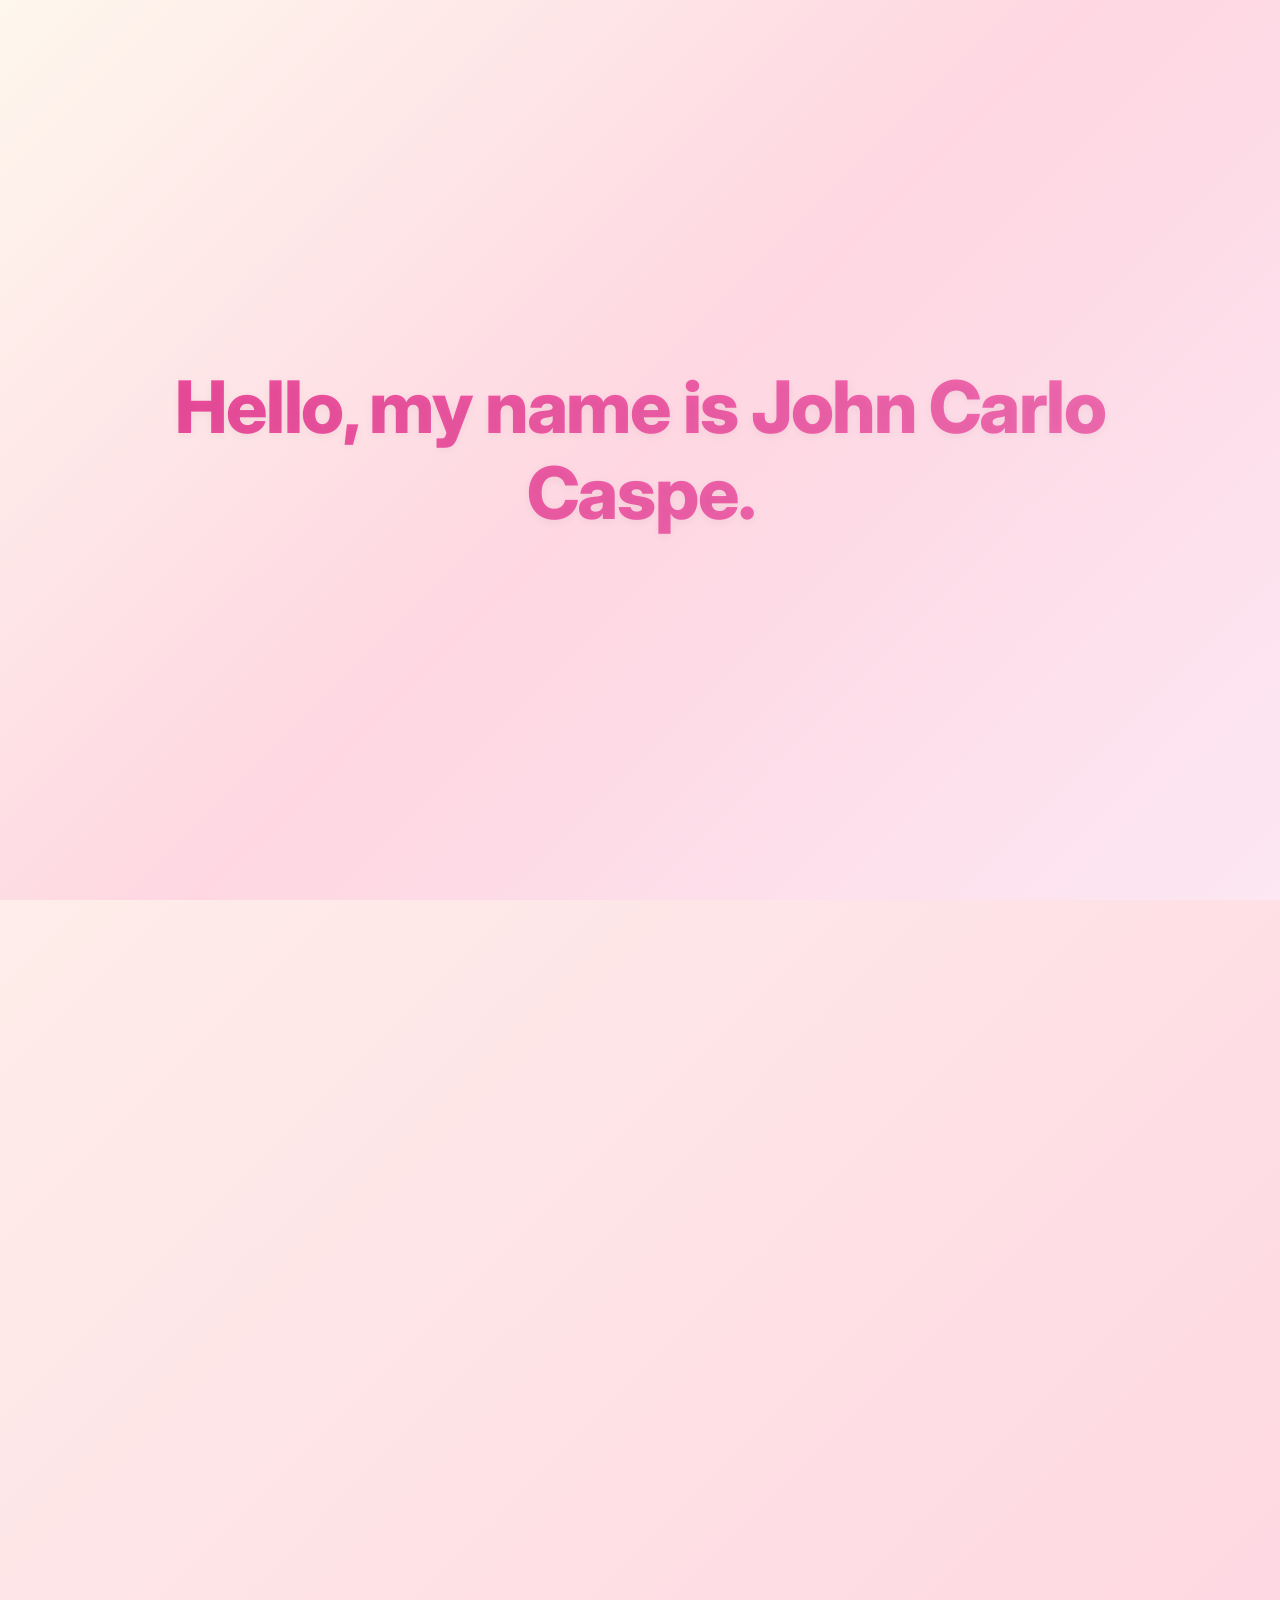
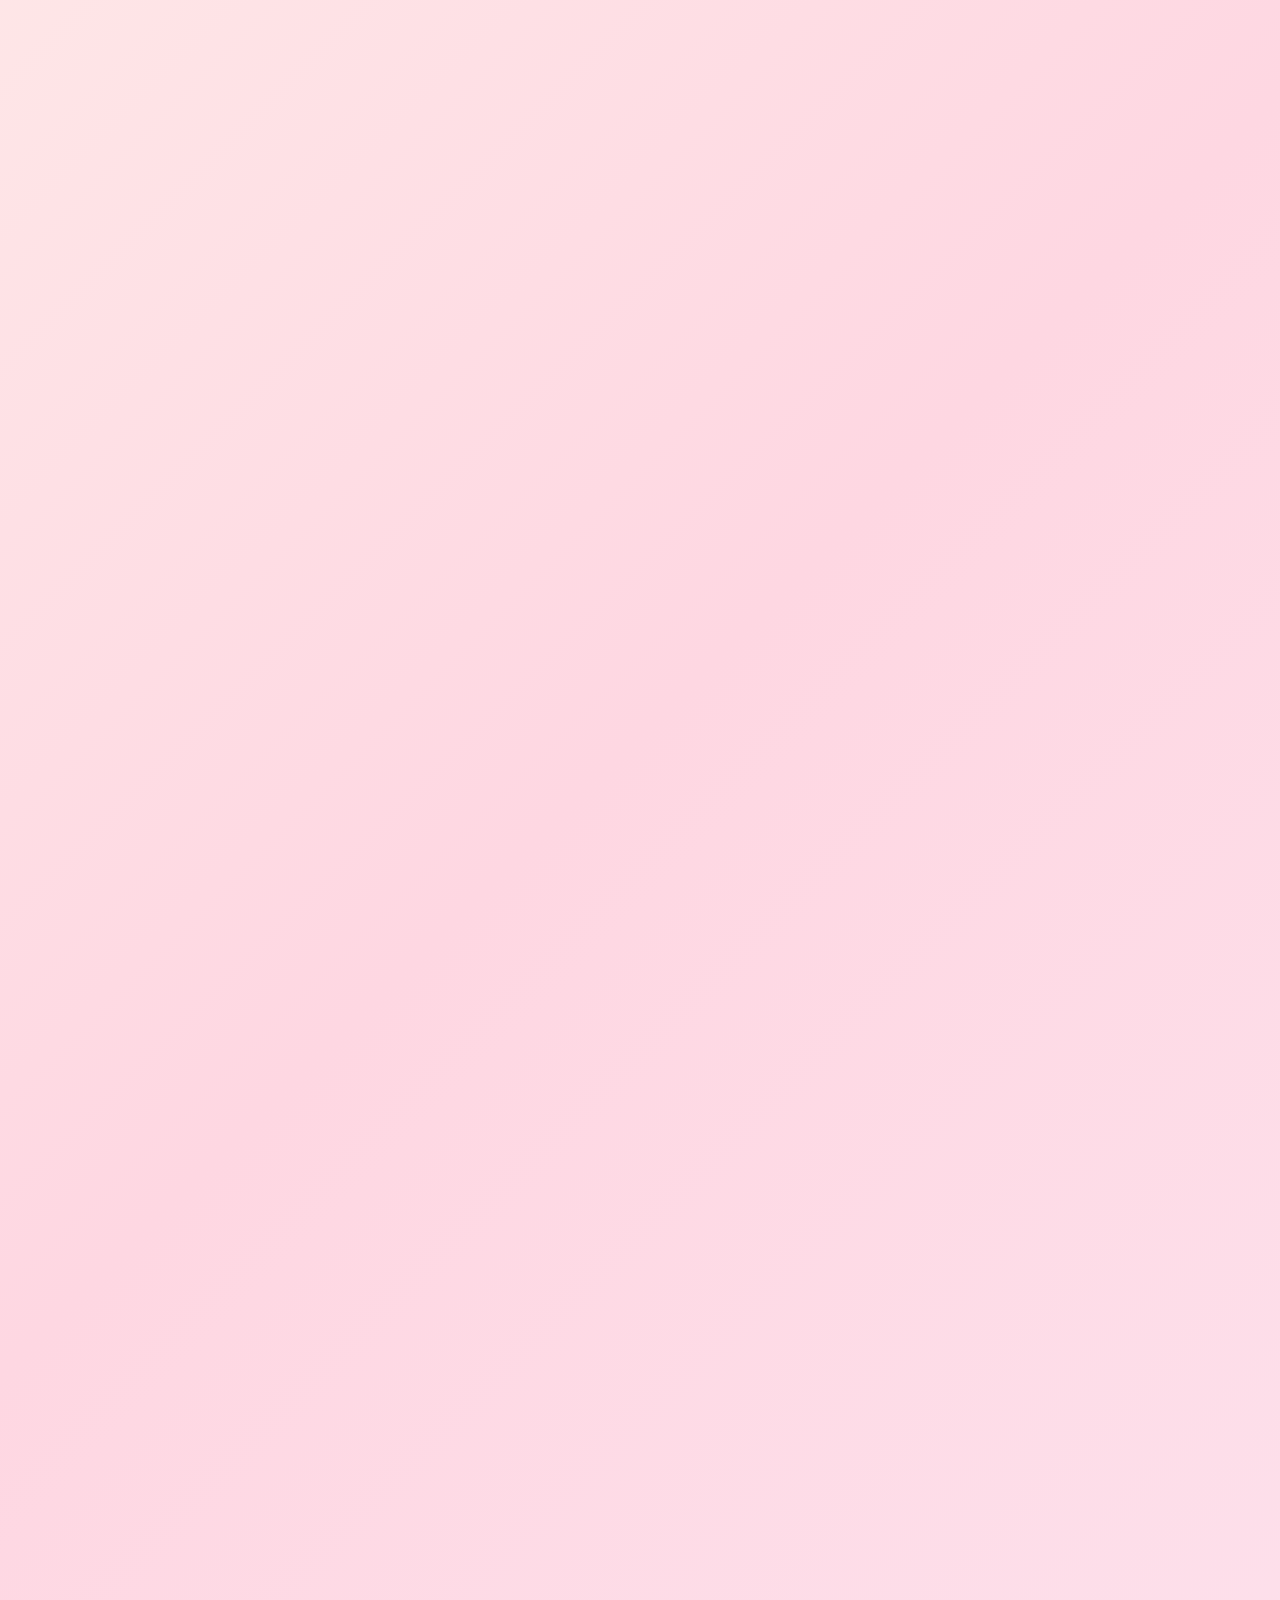
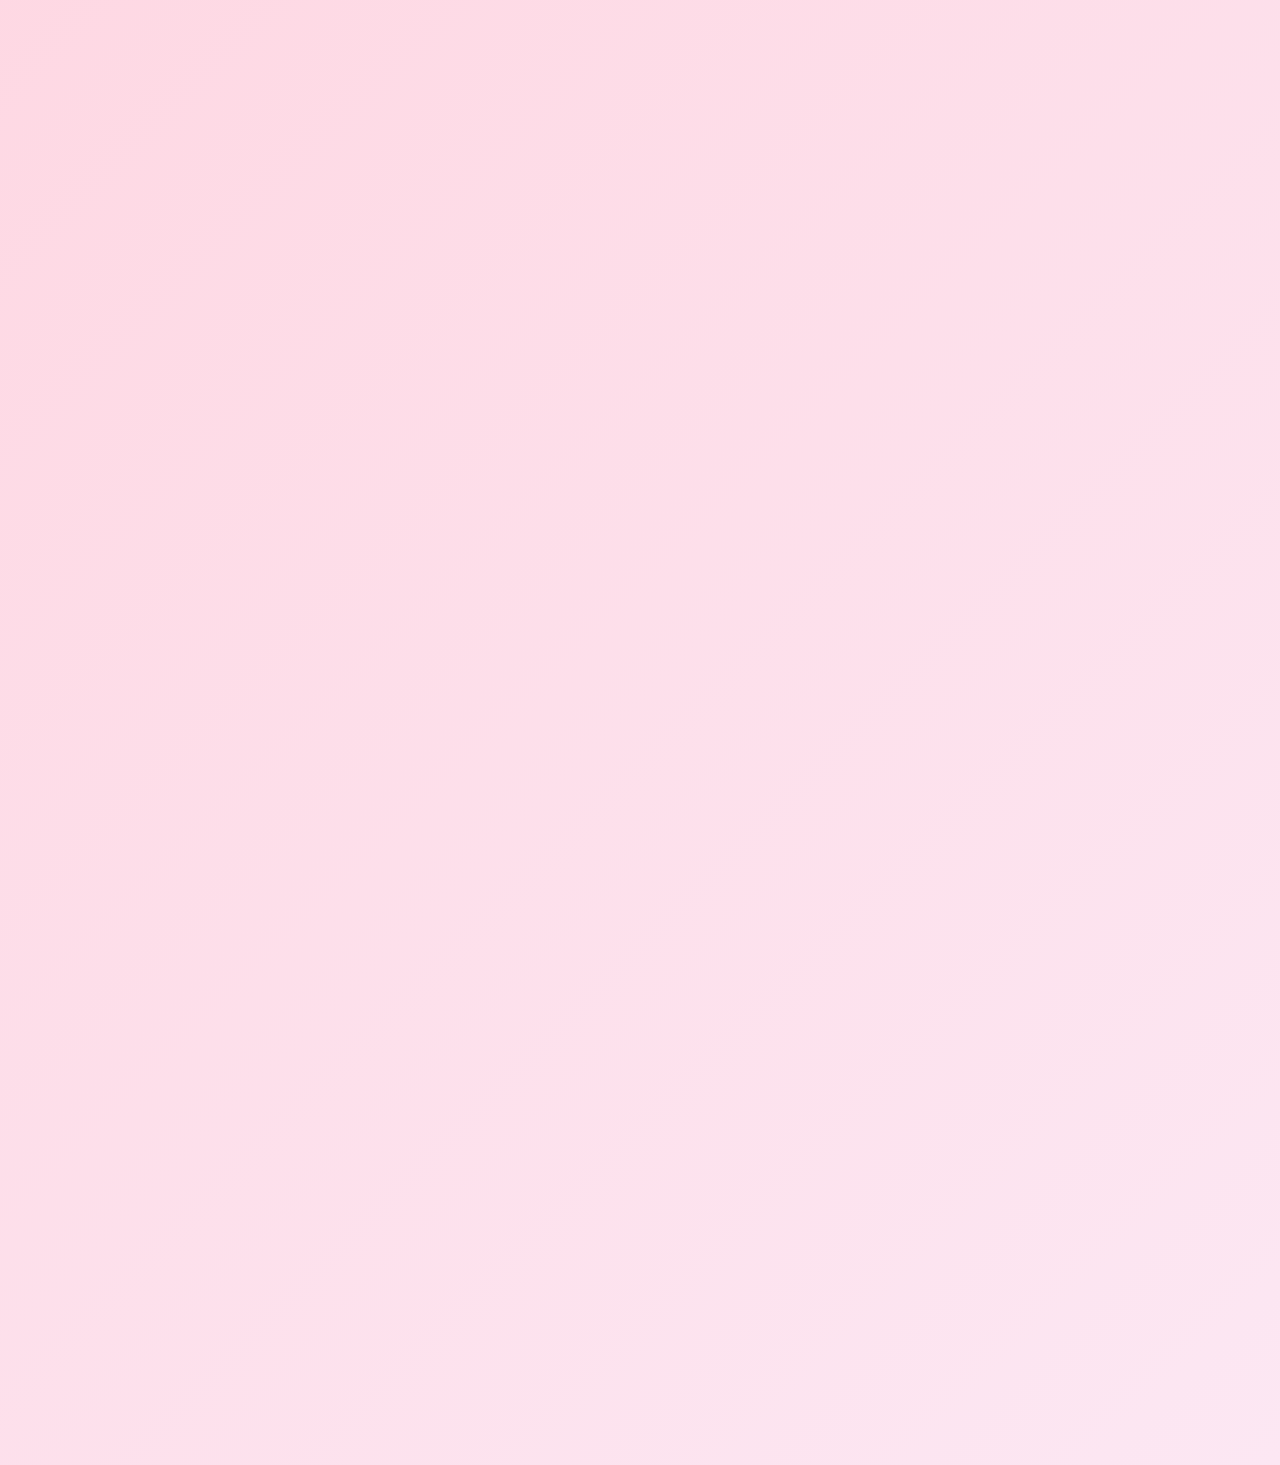
==== commit 872cb998: "Update main.html" ====
--- a/main.html
+++ b/main.html
@@ -107,7 +107,7 @@
         <div class="contact-layout">
           <div class="contact-info">
             <div class="contact-item"><i class="fas fa-envelope"></i><span>johncarlocaspe4@gmail.com</span></div>
-            <div class="contact-item"><i class="fab fa-github"></i><span>https://github.com/lyntrax/love</span></div>
+            <div class="contact-item"><i class="fab fa-github"></i><span>https://github.com/lyntrax</span></div>
             <div class="contact-item"><i class="fas fa-phone"></i><span>+63 992 040 8996</span></div>
           </div>
           
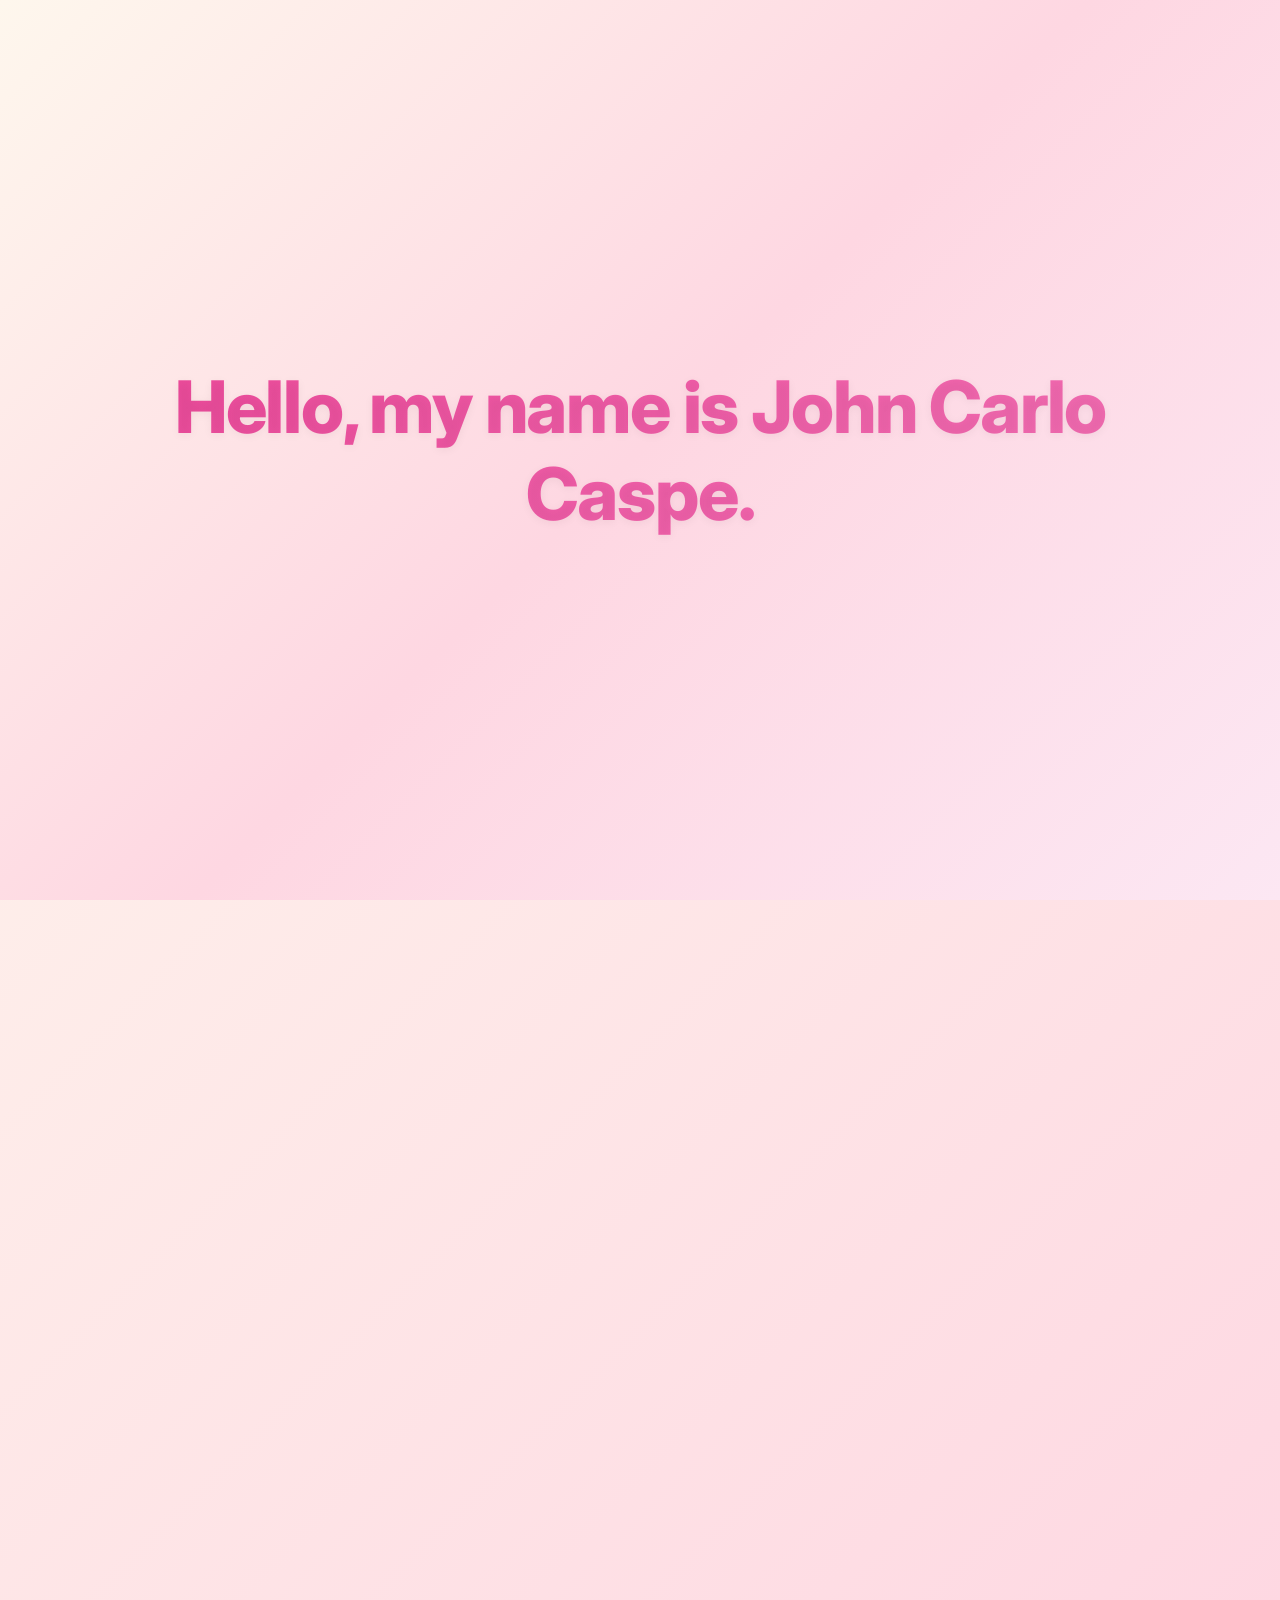
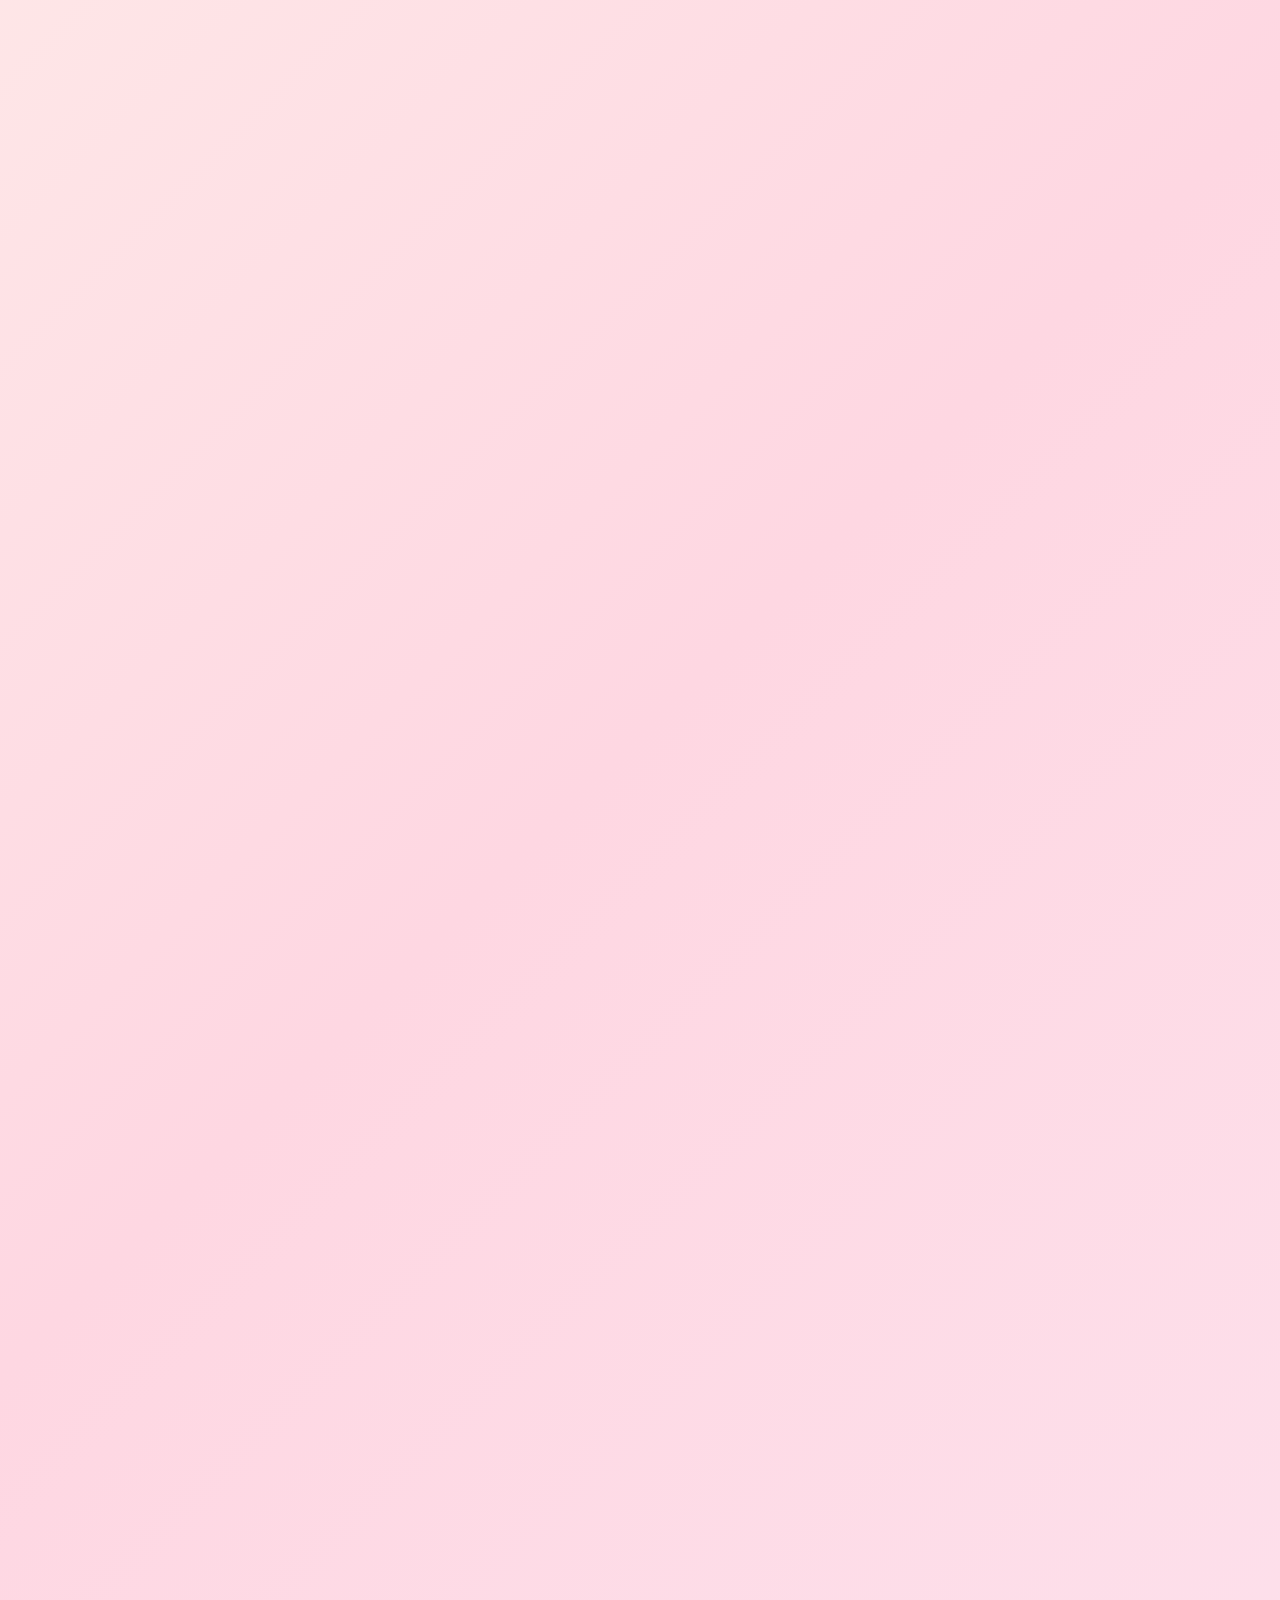
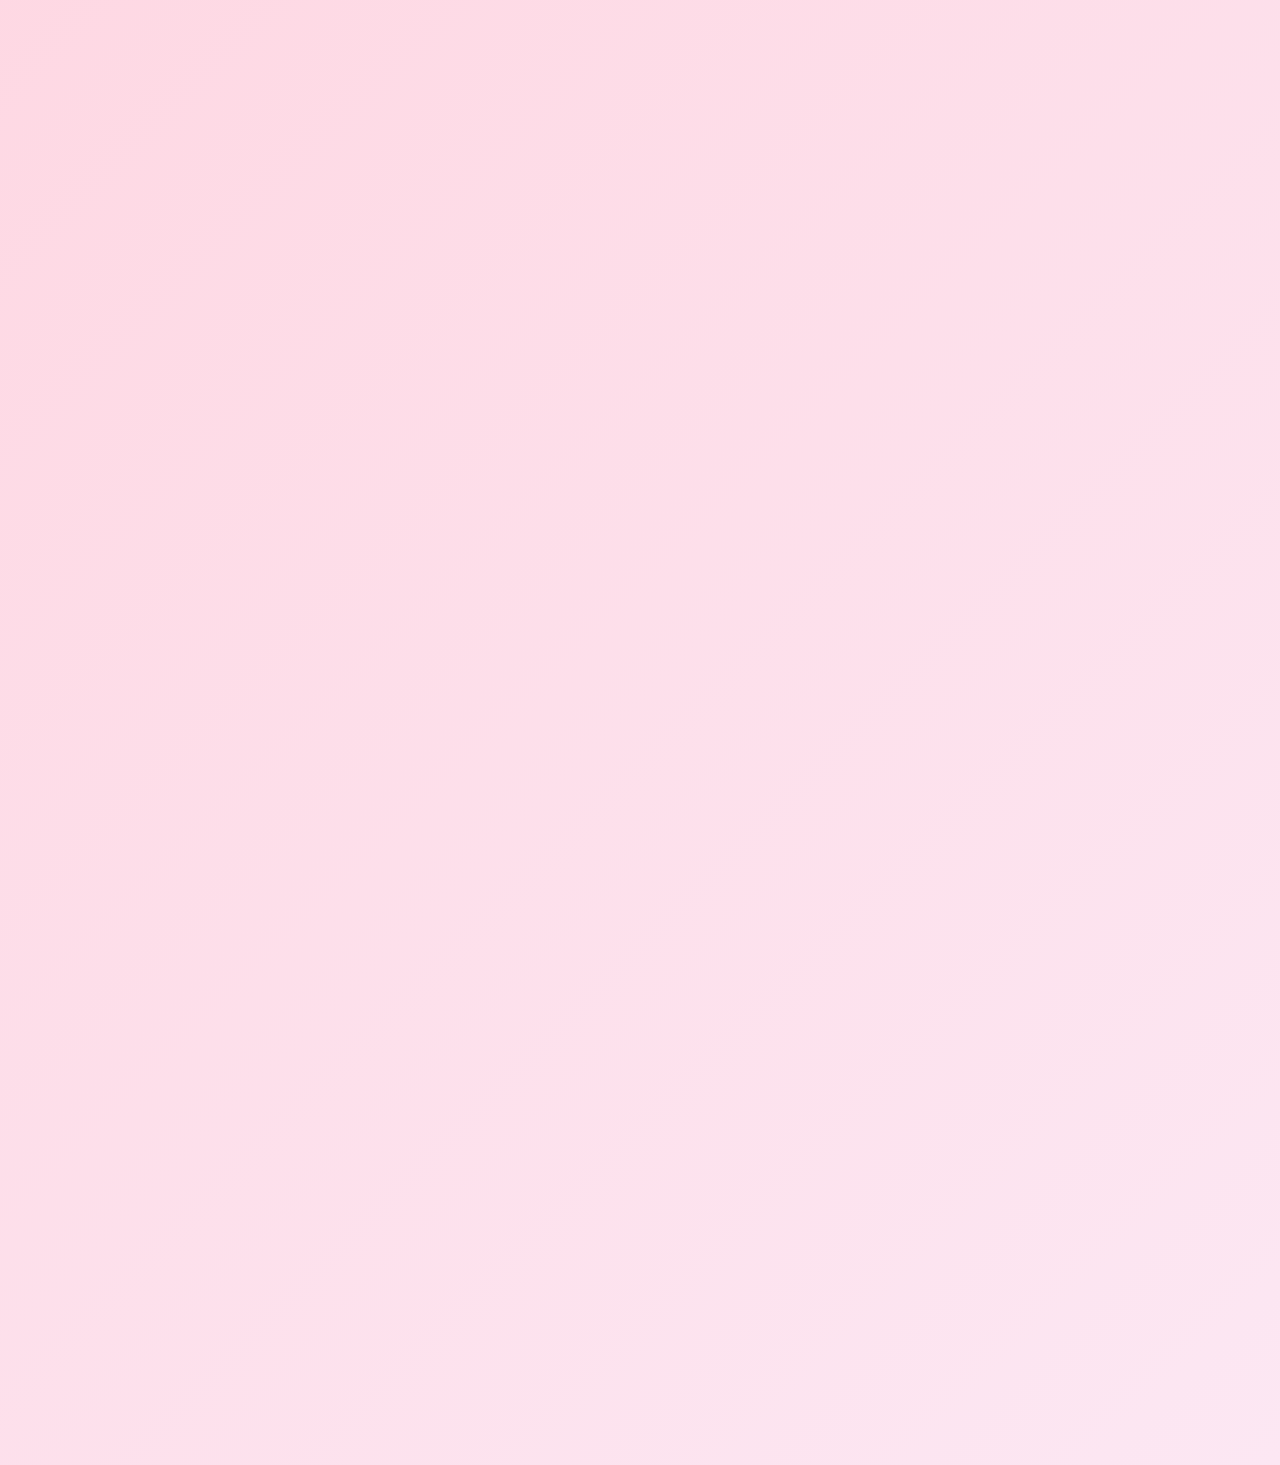
==== commit 7bd7e078: "Update main.html" ====
--- a/main.html
+++ b/main.html
@@ -57,17 +57,17 @@
           </div>
           <div class="about-content">
             <h2 class="section-title">About Me</h2>
-            <p>I’m 19 years old from Betes Aliaga, Nueva Ecija. I’ve been learning coding for about two years now since I entered the College of Information and Technology.
-               I didn’t really have much to do back then, so I decided to try coding, and I quickly realized how fun and rewarding it is. Especially in this era, having coding
-                skills is really important. I enjoy using what I’ve learned to create websites and bring my ideas to life. Most of the time, I code for fun and to pass time,
-                 experimenting with different projects and learning new things along the way.</p>
+            <p>I’m 19 years old and from Betes, Aliaga, Nueva Ecija. I’ve been learning coding for over two years now. It started during a time when I didn’t have much to do, so I gave coding a try—and
+              I quickly discovered how enjoyable and rewarding it can be. In today’s digital world, having coding skills feels more valuable than ever. I genuinely enjoy turning my ideas into real websites
+              and projects, and most of the time, I code simply because I love it. It’s my way of staying productive, exploring new concepts, and continuously improving my skills while having fun along the way.
+             </p>
 
             <p>Outside of coding, I love playing basketball and competing in Valorant. These activities help me stay active, focused, and sharp. I enjoy challenges both in games
                and in coding, and I’m always excited to learn, improve, and try new ideas.</p>
             
             <div class="stat"><span>2+</span> Years Experience</div>
             <div class="stat"><span>10+</span> Projects Done</div>
-            <div class="stat"><span>∞</span> Happy Clients</div>
+            <div class="stat"><span>?</span> Happy Clients</div>
           </div>
         </div>
       </div>
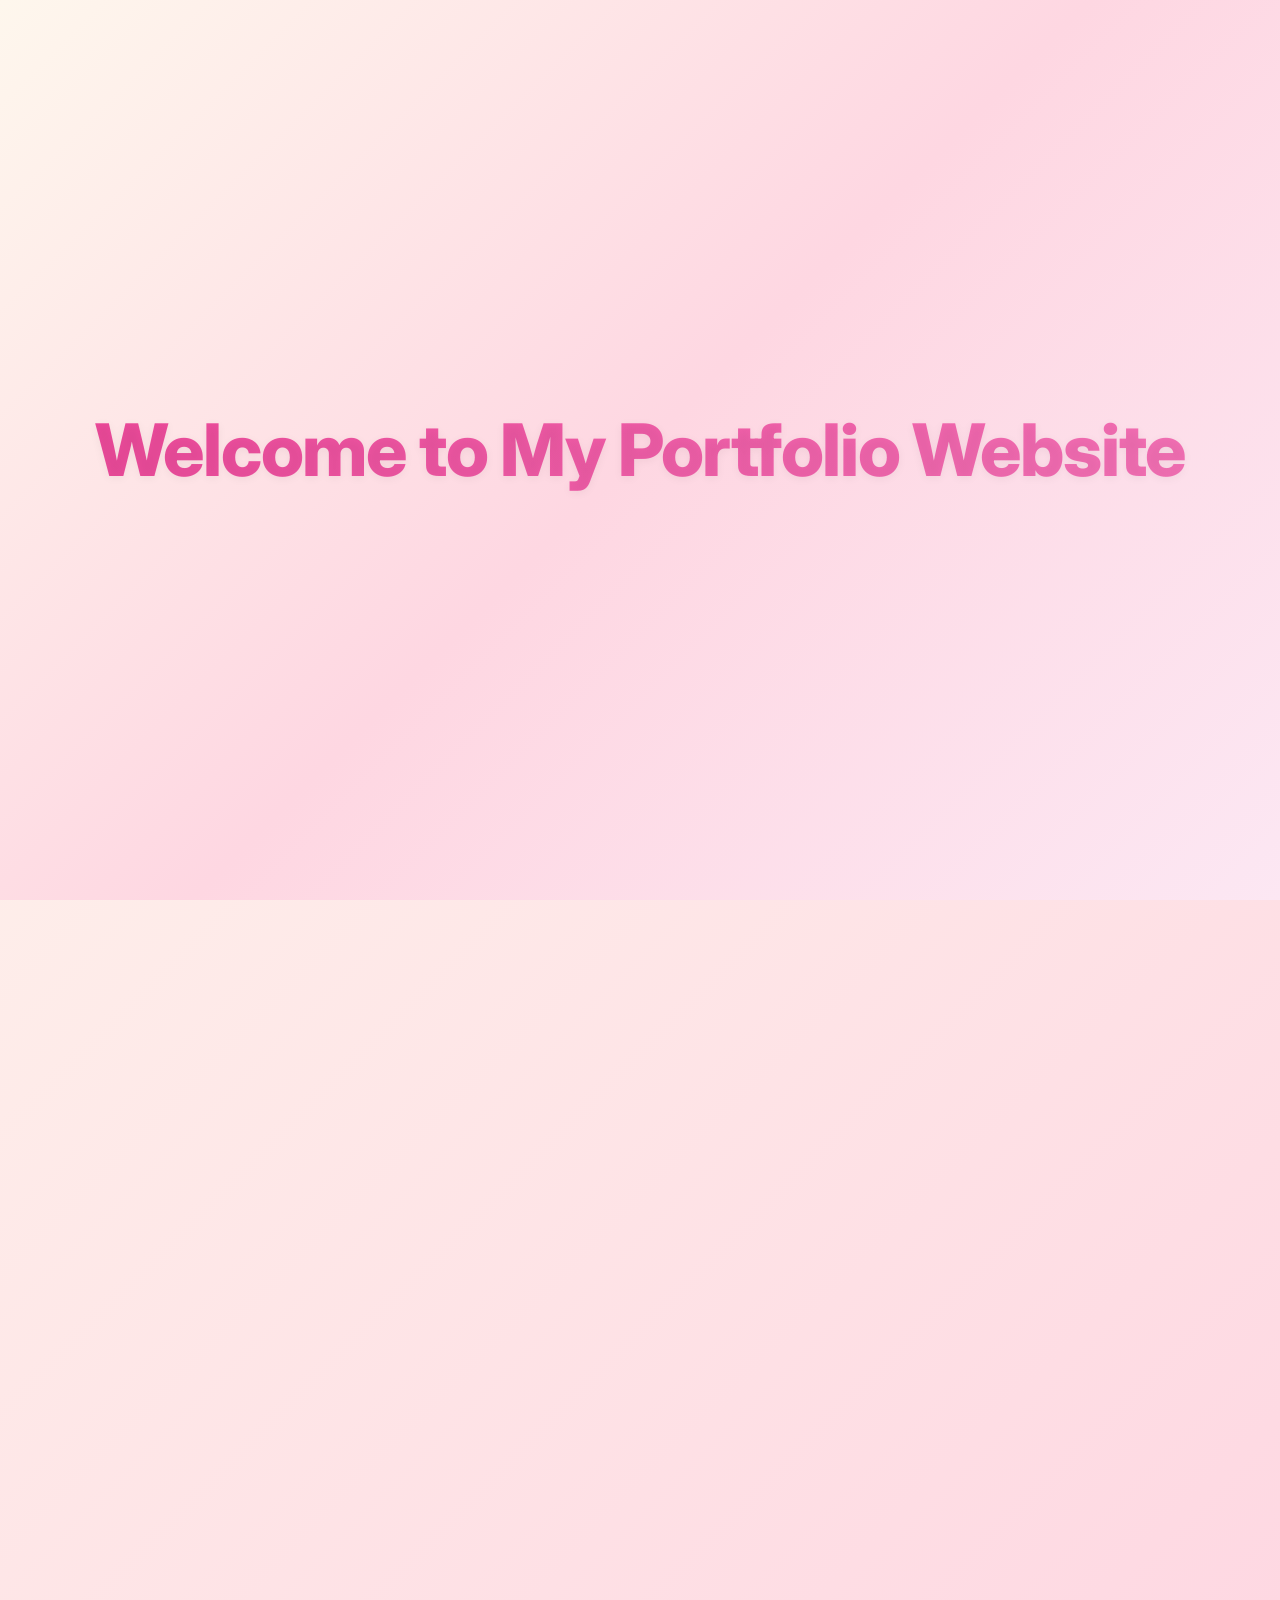
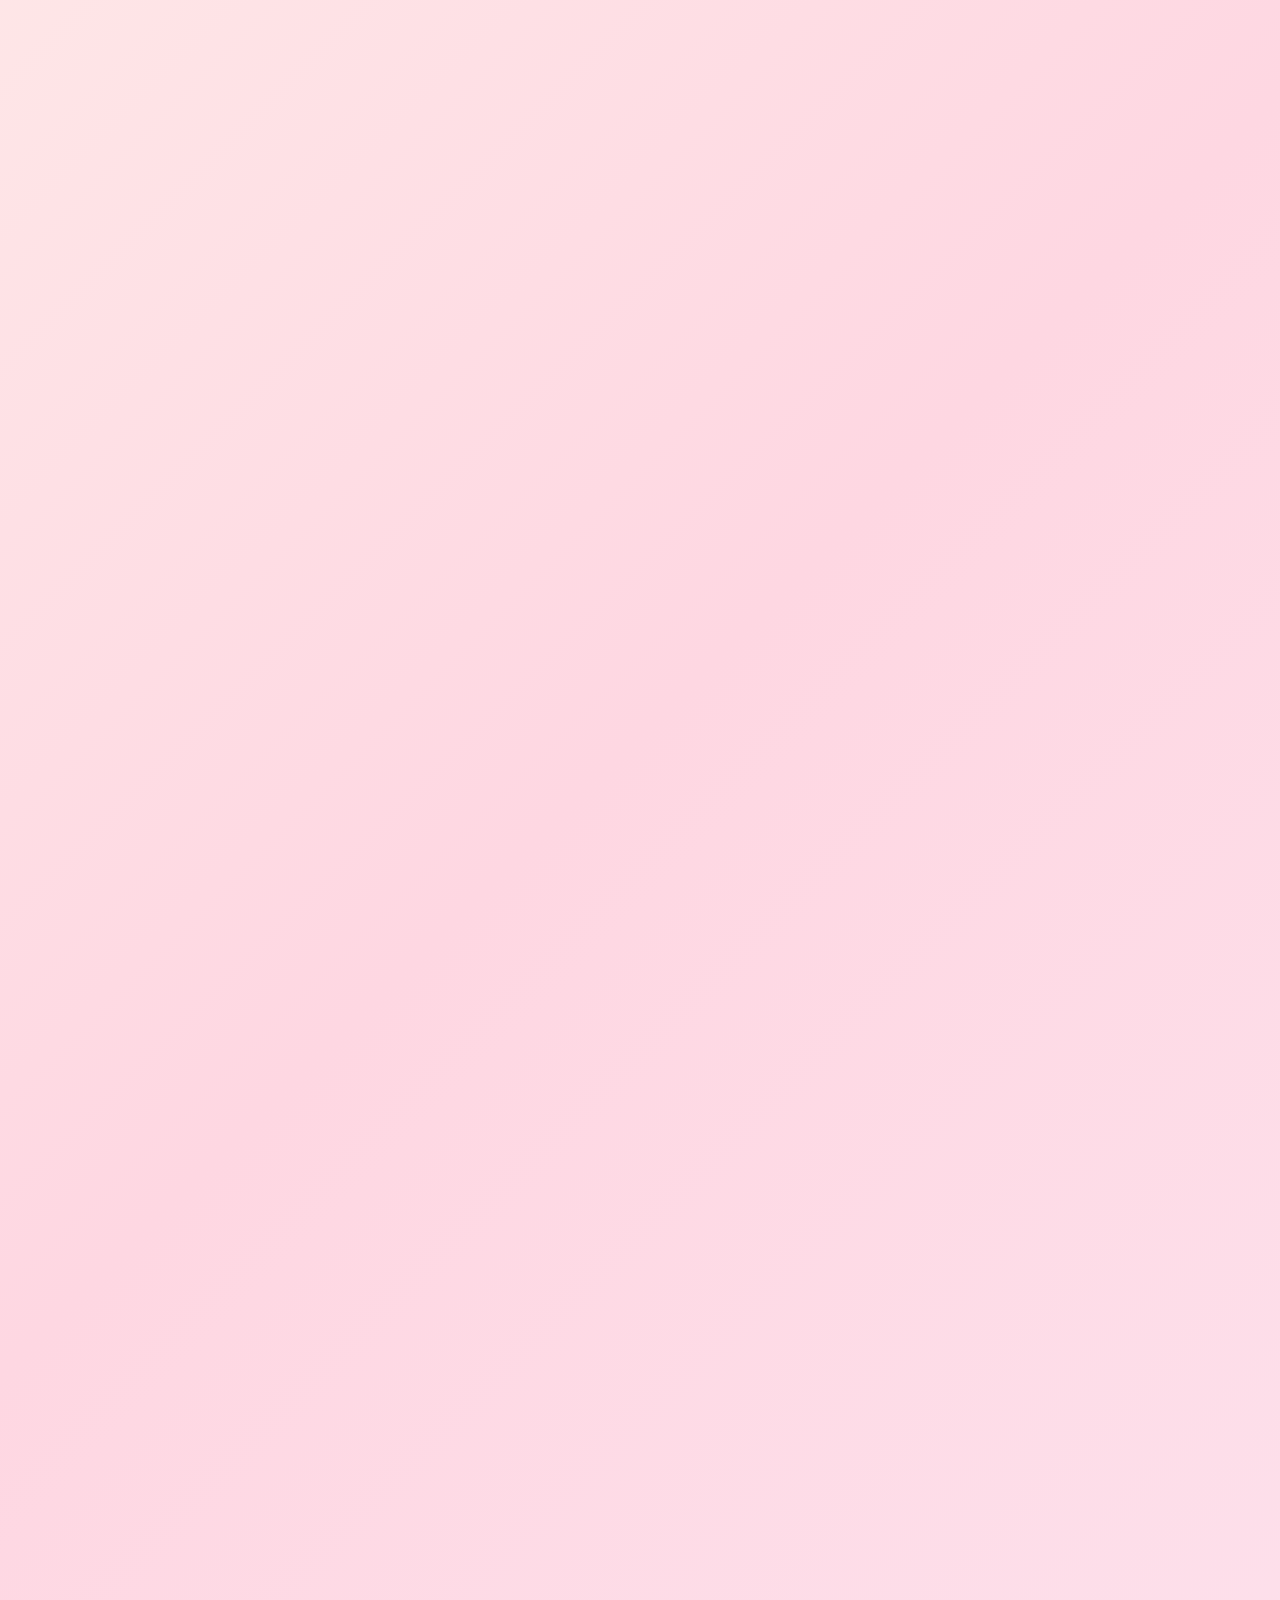
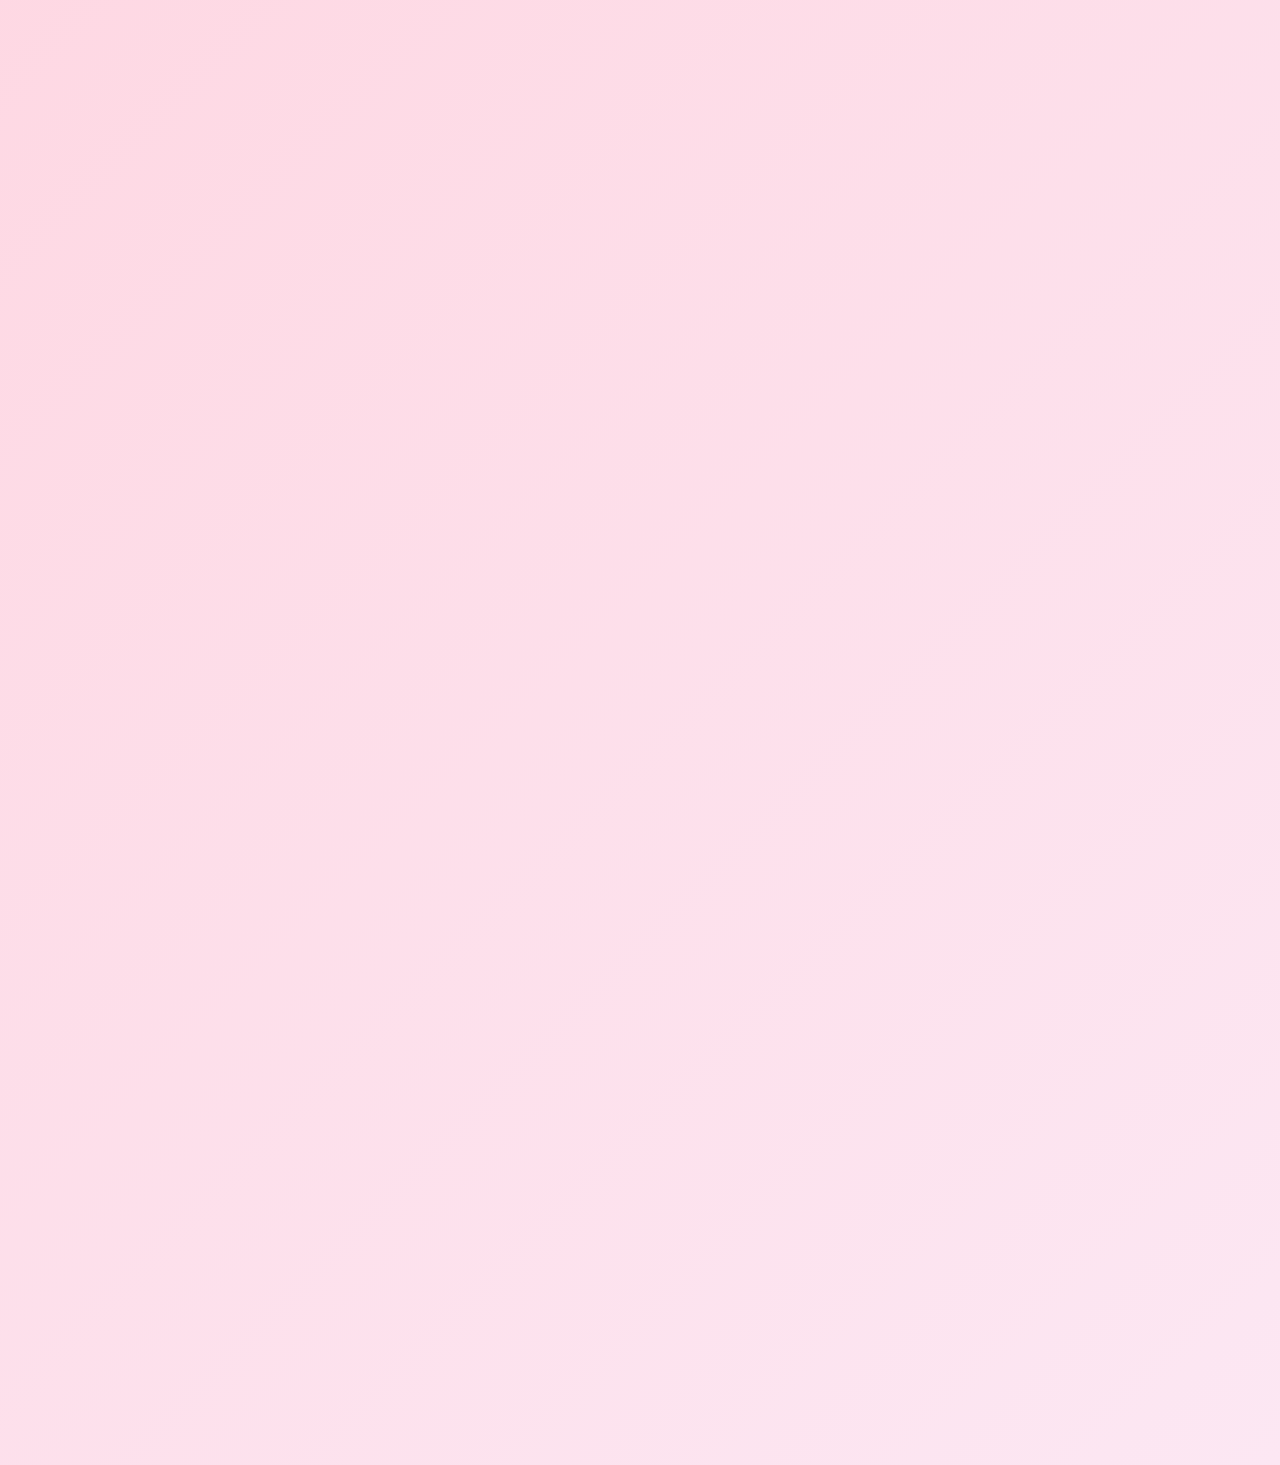
==== commit 643c99b8: "Update main.html" ====
--- a/main.html
+++ b/main.html
@@ -15,7 +15,7 @@
 
 <body class="theme-light">
 <div class="welcome-overlay" id="welcomeOverlay">
-  <div class="overlay-name" id="overlayName">Hello, my name is John Carlo Caspe.</div>
+  <div class="overlay-name" id="overlayName">Welcome to My Portfolio Website</div>
 </div>
 <div class="portfolio-website" id="portfolioWebsite">
   <nav class="navigation">
